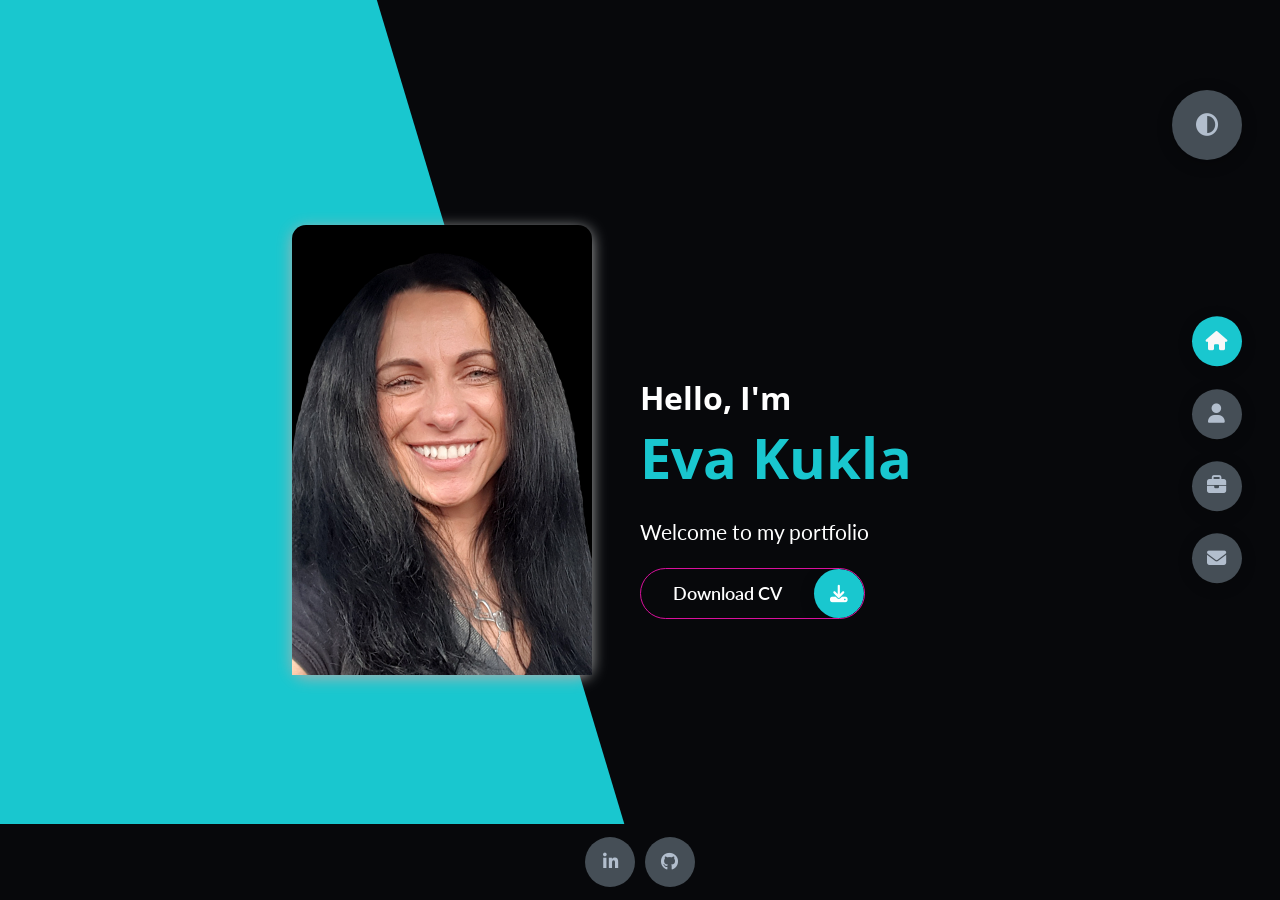
==== index.html @ 98c96351 "remove title from home page, custonize styles" ====
<!DOCTYPE html>
<html lang="en">

<head>
    <meta charset="UTF-8">
    <meta http-equiv="X-UA-Compatible" content="IE=edge">
    <meta name="viewport" content="width=device-width, initial-scale=1.0">
    <meta name="Description" content="Portfolio - Full Stack web development">
    <meta name="author" content="Ewa Kukla">
    <!--font awesome-->
    <link rel="preconnect" href="https://fonts.googleapis.com">
    <link rel="preconnect" href="https://fonts.gstatic.com" crossorigin>
    <link href="https://fonts.googleapis.com/css2?family=Lato:wght@400;700;900&family=Open+Sans&display=swap" rel="stylesheet">
    <link rel="stylesheet" href="https://cdnjs.cloudflare.com/ajax/libs/font-awesome/6.1.0/css/all.min.css" integrity="sha512-10/jx2EXwxxWqCLX/hHth/vu2KY3jCF70dCQB8TSgNjbCVAC/8vai53GfMDrO2Emgwccf2pJqxct9ehpzG+MTw==" crossorigin="anonymous" referrerpolicy="no-referrer"
    >
    <!--css style-->
    <link rel="stylesheet" href="assets/styles/style.css">
    <!--favicon-->
    <link rel="apple-touch-icon" sizes="180x180" href="assets/favicon/apple-touch-icon.png">
    <link rel="icon" type="image/png" sizes="32x32" href="assets/favicon/favicon-32x32.png">
    <link rel="icon" type="image/png" sizes="16x16" href="assets/favicon/favicon-16x16.png">

      <!-- Email.js -->


      <script src="https://cdn.jsdelivr.net/npm/emailjs-com@2/dist/email.min.js"></script>
      <script>
          (function () {
              emailjs.init("WFMUe0supoDi3EK6e");
          })();
      </script>

    <title>Eva Kukla | Portfolio | Full Stack Web Developer</title>
</head>

<body class="main-content">
    <!--  Home Page -->
    <header class="section section1 header active" id="home">
        <div class="header-content">
            <div class="left-header">
                <div class="h-shape"></div>
                <div class="image hover">
                    <img src="assets/img/hero.png" alt="my image">
                </div>
            </div>
            <div class="right-header">
                <div class="logo">
                    <a href="#">
                        <video autoplay muted><source src="../assets/img/logo.mp4" type="video/mp4">Ewa Kukla</video>
                    </a>
                </div>
                <h1 class="name">
                    Hello, I'm <br><span>Eva Kukla</span>
                </h1>
               <!--<h2>Full Stack Web Developer</h2>--> 
                <p>
                    <span>Welcome to my portfolio</span>
                </p>
                <div class="btn-con">
                    <a href="assets/cv/cv2.pdf" target="_blank" aria-hidden="true" class="main-btn">
                        <span class="btn-text">Download CV</span>
                        <span class="btn-icon"><i class="fas fa-download"></i></span>
                    </a>
                </div>
            </div>
        </div>
    </header>
    <!-- end Home Page -->

    
    <main>
        <!-- About Me Page -->
        <section class="section section2" id="about">
            <div class="main-title">
                <h2>About <span>me</span></h2>
            </div>
            <div class="about-container">
                <div class="left-about">
                    <p>
                        Hello! My name is Eva and I am a Junior Front End Web Developer based in Dublin. I obtained a certificate from Code 
                        Institute as a Full Stack Web Developer and also have a background in technical engineering, and in teaching computer science. 
                        In my role as a developer, I specialize in creating scalable web applications and working across the full stack of development. 
                        I am particularly passionate about front-end development and UX design. I find great joy in combining the worlds of logic and creative 
                        design to craft visually appealing, accessible, and user-friendly websites and applications.
                        Outside of my professional pursuits, I have a variety of hobbies and interests. I enjoy practicing yoga, riding motorbikes, 
                        exploring nature through hiking, and embarking on exciting adventures while traveling. These activities provide me with balance and inspiration in my life.
                    </p>
                    <div class="btn-con">
                        <a href="assets/cv/cv.pdf" target="_blank" aria-hidden="true" class="main-btn">
                            <span class="btn-text">Download CV</span>
                            <span class="btn-icon"><i class="fas fa-download"></i></span>
                        </a>
                    </div>
                </div>
                <div class="skill-container">
                    <h3 class="skill-title">My skills</h3>
                    <div class="right-about">
                        <div class="about-item">
                            <div class="abt-text">
                                <p class="large-text">Programming Languages & CMS</p>
                                <p class="small-text">HTML</p>
                                <p class="small-text">CSS, SaaS</p>
                                <p class="small-text">JavaScript</p>
                                <p class="small-text">React</p>
                                <p class="small-text">Python</p>
                                <p class="small-text">WordPress</p>
                                
                            </div>
                        </div>
                        <div class="about-item">
                            <div class="abt-text">
                                <p class="large-text">Frameworks & Libraries</p>
                                <p class="small-text">Bootstrap</p>
                                <p class="small-text">Materialize</p>
                                <p class="small-text">jQuery</p>
                                <p class="small-text">Flask</p>
                                <p class="small-text">Django</p>
                                
                            </div>
                        </div>
                        <div class="about-item">
                            <div class="abt-text">
                                <p class="large-text">Databases & Platforms</p>
                                <p class="small-text">MongoDB</p>
                                <p class="small-text">MySQL</p>
                                <p class="small-text">PostgreSQL</p>
                                <p class="small-text">Heroku</p>
                                <p class="small-text">Render</p>
                                <p class="small-text">Amazon AWS</p>
                            </div>
                        </div>
                        <div class="about-item">
                            <div class="abt-text">
                                <p class="large-text">Tools</p>
                                <p class="small-text">Gitpod, GitHub</p>
                                <p class="small-text">VS Code</p>
                                <p class="small-text">Balsamiq</p>
                                <p class="small-text">Figma</p>
                                <p class="small-text">Adobe XD</p>
                                <p class="small-text">Photoshop</p>
                                <p class="small-text">db Diagram</p>
                            </div>
                        </div>
                    </div>
                </div>
            </div>
            <h4 class="stat-title">Education and Experience</h4>
            <div class="timeline">
                <div class="container left">
                    <div class="date">Sep 2017 - Present</div>
                    <i class="icon fas fa-briefcase"></i>
                    <div class="content">
                        <div class="date-mobile">Sep 2017 - Present</div>
                        <h2>Kieran Fitzgerald - family in Dublin, Ireland</h2>
                        <p>
                            Childminder
                        </p>
                    </div>
                </div>
                <div class="container right">
                    <div class="date">Nov 2020 - Nov 2021</div>
                    <i class="icon icon-cap fa-solid fa-graduation-cap"></i>
                    <div class="content">
                        <div class="date-mobile">Nov 2020 - Nov 2021</div>
                        <h2>Code Institute in Dublin, Ireland</h2>
                        <p>
                            Full Stack Web Development Diploma Level 5,<br> GRADE: Distinction
                        </p>
                    </div>
                </div>
                <div class="container left">
                    <div class="date">May 2006 - Aug 2015</div>
                    <i class="icon fas fa-briefcase"></i>
                    <div class="content">
                        <div class="date-mobile">May 2006 - Aug 2015</div>
                        <h2>Bright Horizons Family Solutions<br> Tots&Co Crèche & Montessori<br> The Village Day Care & Montessori<br> The Park Academy Childcare</h2>
                        <p>
                            Childcare practitioner
                        </p>
                    </div>
                </div>
                <div class="container right">
                    <div class="date">Sep 2003 - Aug 2006</div>
                    <i class="icon fas fa-briefcase"></i>
                    <div class="content">
                        <div class="date-mobile">Sep 2003 - Aug 2006</div>
                        <h2>Public Primary-School, Poland</h2>
                        <p>
                            Teacher of Computer of Science
                        </p>
                    </div>
                </div>
                <div class="container  left">
                    <div class="date">Jan 2003 - Jun 2006</div>
                    <i class="icon fas fa-briefcase"></i>
                    <div class="content">
                        <div class="date-mobile">Jan 2003 - Jun 2006</div>
                        <h2>Communal Centre of Information Club Active Researchers of Work </h2>
                        <p>
                            IT Tutor
                        </p>
                    </div>
                </div>
                <div class="container right">
                    <div class="date">Sep 2000 - Aug 2002</div>
                    <i class="icon icon-cap fa-solid fa-graduation-cap"></i>
                    <div class="content">
                        <div class="date-mobile">Sep 2000 - Aug 2002</div>
                        <h2>University of Economics in Katowice, Poland</h2>
                        <p>
                            Informatics in School, Post-Diploma equivalent of QQI Level 9,<br> GRADE: Very Good
                        </p>
                    </div>
                </div>
                <div class="container left">
                    <div class="date">Oct1996 - Jun 2001</div>
                    <i class="icon icon-cap fa-solid fa-graduation-cap"></i>
                    <div class="content">
                        <div class="date-mobile">Oct1996 - Jun 2001</div>
                        <h2>Silesian University of Technology in Gliwice, Poland</h2>
                        <p>
                            Master of Science, Engineer of Mechanics, Vocational Consultancy, Certificate of pedagogical preparation fields,<br> equivalent of QQI Level 9,<br> GRADE: Good
                        </p>
                    </div>
                </div>
            </div>
        </section>
        <!-- End About Page -->

        <!-- Projects Page -->
        <section class="section section3" id="projects">
            <div class="main-title">
                <h2>My <span>Projects</span></h2>
            </div>
            <!-- Project The Hikers -->
            <div class="project-card">
                <div class="img-container">
                    <a href="https://eva-kuk.github.io/The-Hikers-MS1/" target="_blank" rel="noopener noreferrer">
                        <div class="image">
                            <img src="https://res.cloudinary.com/dfskzu7ui/image/upload/v1651087699/project1_ezfgoo.png" alt="The-Hikers project 1">
                        </div>
                    </a>
                </div>
                <div class="description">
                    <h3>The Hikers</h3>
                    <h4>User Centric Frontend Development</h4>
                    <p> A fully responsive static website designed in Front End Development technologies for a fictional hiking group.</p>

                    <div class="project-icons">
                        <ul class="tech-icons">
                            <li><i class="icon-margin fa-brands fa-html5" aria-hidden="true"></i></li>
                            <li><i class="icon-margin fa-brands fa-css3-alt" aria-hidden="true"></i></li>
                            <li><i class="icon-margin fa-brands fa-bootstrap" aria-hidden="true"></i></li>
                        </ul>
                        <ul class="projects-links-icons">
                            <li><a href="https://github.com/Eva-Kuk/The-Hikers-MS1" class="icon" title="GitHub Link" aria-label="GitHub Link" target="_blank" rel="noopener noreferrer"><i class="fa-brands fa-github"></i></a></li>
                            <li><a href="https://eva-kuk.github.io/The-Hikers-MS1/" class="icon" title="External Link" aria-label="External Link" target="_blank" rel="noopener noreferrer"><i class="fa-solid fa-arrow-up-right-from-square"></i></a></li>
                        </ul>
                    </div>
                </div>
            </div>
            <!-- Project Wroclaw the City of Dwarfs -->
            <div class="project-card alt">
                <div class="img-container">
                    <a href="https://eva-kuk.github.io/Wroclaw-The-City-Of-Dwarfs-MS2/" target="_blank" rel="noopener noreferrer">
                        <div class="image">
                            <img src="https://res.cloudinary.com/dfskzu7ui/image/upload/v1651087701/project2_peeqia.png" alt="Wroclaw-The-City-Of-Dwarfs project 2">
                        </div>
                    </a>
                </div>
                <div class="description">
                    <h3>Wroclaw The City of Dwarfs</h3>
                    <h4>Interactive Frontend Development</h4>
                    <p>An interactive guide of a Polish city Wroclaw, designed in Front End Development technologies, where users can also sent an email via EmailJS.</p>
                    <div class="project-icons">
                        <ul class="tech-icons">
                            <li><i class="icon-margin fa-brands fa-html5" aria-hidden="true"></i></li>
                            <li><i class="icon-margin fa-brands fa-css3-alt" aria-hidden="true"></i></li>
                            <li><i class="icon-margin fa-brands fa-js-square" aria-hidden="true"></i></li>
                            <li><i class="icon-margin fa-brands fa-bootstrap" aria-hidden="true"></i></li>
                            <li>
                                <svg version="1.1" baseProfile="tiny" id="Layer_1" xmlns="http://www.w3.org/2000/svg" xmlns:xlink="http://www.w3.org/1999/xlink" x="0px" y="0px" width="22px" height="22px" viewBox="0 0 18 20" overflow="visible" xml:space="preserve">
                                    <title>API icon</title>
                                    <g >
                                        <rect y="0" fill="none" width="24" height="24"/>
                                        <g transform="translate(1.000000, 8.000000)">
                                            <path fill-rule="evenodd" fill="#5C85DE" d="M2-1.9c-1.1,0-2.3,1.1-2.3,2.2V10H2V5.5h2.2V10h2.2V0.3c0-1.1-1.1-2.2-2.3-2.2H2
                                                L2-1.9z M2,3.2v-3h2.2v3H2L2,3.2z"/>
                                            <path fill-rule="evenodd" fill="#5C85DE" d="M10.3-2C9.1-2,8-0.9,8,0.2V10l2.2,0V5.5h2.2c1.1,0,2.3-1.1,2.3-2.2l0-3
                                                c0-1.1-1.1-2.2-2.3-2.2H10.3L10.3-2z M10.2,3.2v-3h2.2v3H10.2L10.2,3.2z"/>
                                            <polygon fill-rule="evenodd" fill="#5C85DE" points="18.5,0.3 18.5,7.8 16.2,7.8 16.2,10 23,10 23,7.8 20.8,7.8 20.8,0.3 23,0.3 
                                                23,-1.9 16.2,-1.9 16.2,0.3 		"/>
                                            <polygon fill-rule="evenodd" fill="#3367D6" points="2,5.5 2,3.2 3.5,3.2 		"/>
                                            <polygon fill-rule="evenodd" fill="#3367D6" points="10.2,5.5 10.2,3.2 11.5,3.2 		"/>
                                            <polygon fill-rule="evenodd" fill="#3367D6" points="18.5,1.8 18.5,1.8 18.5,0.3 20.8,0.3 "/>
                                        </g>
                                    </g>
                                </svg>
                            </li>
                        </ul>
                        <ul class="projects-links-icons">
                            <li><a href="https://github.com/Eva-Kuk/Wroclaw-The-City-Of-Dwarfs-MS2" class="icon" title="GitHub Link" aria-label="GitHub Link" target="_blank" rel="noopener noreferrer"><i class="fa-brands fa-github"></i></a></li>
                            <li><a href="https://eva-kuk.github.io/Wroclaw-The-City-Of-Dwarfs-MS2/" class="icon" title="External Link" aria-label="External Link" target="_blank" rel="noopener noreferrer"><i class="fa-solid fa-arrow-up-right-from-square"></i></a></li>
                        </ul>
                    </div>
                </div>
            </div>
            
            <!-- Project Smoothie Lovers -->
            <div class="project-card">
                <div class="img-container">
                    <a href="https://smoothie-lovers.onrender.com" target="_blank" rel="noopener noreferrer">
                        <div class="image">
                            <img src="https://res.cloudinary.com/dfskzu7ui/image/upload/v1651087704/project3_b8b5eg.png" alt="Smooothie Lovers project 3">
                        </div>
                    </a>
                </div>
                <div class="description">
                    <h3>Smoothie Lovers</h3>
                    <h4>Data Centric Development</h4>
                    <p>A recipe book web application designed in Full Stack Development technologies, where users can create an account, add, edit and delete their own recipes.</p>
                    <div class="project-icons">
                        <ul class="tech-icons">
                            <li>
                                <svg width="34px" height="34px" viewBox="0 0 64 64" fill="none" xmlns="http://www.w3.org/2000/svg">
                                    <title>Python icon</title>
                                    <path d="M31.885 16c-8.124 0-7.617 3.523-7.617 3.523l.01 3.65h7.752v1.095H21.197S16 23.678 16 31.876c0 8.196 4.537 7.906 4.537 7.906h2.708v-3.804s-.146-4.537 4.465-4.537h7.688s4.32.07 4.32-4.175v-7.019S40.374 16 31.885 16zm-4.275 2.454c.771 0 1.395.624 1.395 1.395s-.624 1.395-1.395 1.395a1.393 1.393 0 0 1-1.395-1.395c0-.771.624-1.395 1.395-1.395z" fill="url(#a)"/>
                                    <path d="M32.115 47.833c8.124 0 7.617-3.523 7.617-3.523l-.01-3.65H31.97v-1.095h10.832S48 40.155 48 31.958c0-8.197-4.537-7.906-4.537-7.906h-2.708v3.803s.146 4.537-4.465 4.537h-7.688s-4.32-.07-4.32 4.175v7.019s-.656 4.247 7.833 4.247zm4.275-2.454a1.393 1.393 0 0 1-1.395-1.395c0-.77.624-1.394 1.395-1.394s1.395.623 1.395 1.394c0 .772-.624 1.395-1.395 1.395z" fill="url(#b)"/>
                                    <defs><linearGradient id="a" x1="19.075" y1="18.782" x2="34.898" y2="34.658" gradientUnits="userSpaceOnUse"><stop offset="1" stop-color="#387EB8"/><stop offset="1" stop-color="#366994"/></linearGradient><linearGradient id="b" x1="28.809" y1="28.882" x2="45.803" y2="45.163" gradientUnits="userSpaceOnUse"><stop offset="1" stop-color="#FFE052"/><stop offset="1" stop-color="#FFC331"/></linearGradient></defs>
                                </svg>
                            </li>
                            <li>
                                <svg class="icon-margin" width="19px" height="19px" viewBox="0 0 1024 1024" xmlns="http://www.w3.org/2000/svg">
                                    <title>MongoDb icon</title>
                                    <circle cx="512" cy="512" r="512" style="fill:#13aa52"/>
                                    <path d="M648.86 449.44c-32.34-142.73-108.77-189.66-117-207.59-9-12.65-18.12-35.15-18.12-35.15-.15-.38-.39-1.05-.67-1.7-.93 12.65-1.41 17.53-13.37 30.29-18.52 14.48-113.54 94.21-121.27 256.37-7.21 151.24 109.25 241.36 125 252.85l1.79 1.27v-.11c.1.76 5 36 8.44 73.34H526a726.68 726.68 0 0 1 13-78.53l1-.65a204.48 204.48 0 0 0 20.11-16.45l.72-.65c33.48-30.93 93.67-102.47 93.08-216.53a347.07 347.07 0 0 0-5.05-56.76zM512.35 659.12s0-212.12 7-212.08c5.46 0 12.53 273.61 12.53 273.61-9.72-1.17-19.53-45.03-19.53-61.53z" style="fill:#fff"/>
                                 </svg>
                            </li>
                            <li>
                                <svg class="icon-margin" width="26px" height="26px" viewBox="0 -62.5 256 256" version="1.1" xmlns="http://www.w3.org/2000/svg" xmlns:xlink="http://www.w3.org/1999/xlink" preserveAspectRatio="xMidYMid">
                                    <title>Materialize css icon</title>
                                    <g>
                                        <g stroke-width="0.09375">
                                            <path d="M63.1816647,4.19975875 C64.108082,2.62484922 65.3124246,1.11170084 67.041737,0.370566948 C67.7519903,0.247044632 68.4622437,0.30880579 69.172497,0.30880579 L104.129312,0.30880579 C103.110253,1.173462 102.122075,2.06899879 101.442702,3.2424608 C99.6516285,6.1761158 98.4472859,9.44945718 97.335585,12.7227986 C94.185766,22.6045838 91.9932449,32.7642943 89.8624849,42.9240048 C88.905187,47.5252111 87.9787696,52.1572979 87.1141134,56.7585042 C84.4583836,71.8282268 81.7100121,86.8670688 78.2822678,101.782388 C76.6455971,108.668758 74.9780458,115.555127 72.4458384,122.194451 C71.2723764,124.942823 70.1297949,127.876478 67.8755127,129.914596 C67.3505428,130.377805 66.825573,130.964536 66.0844391,130.871894 L35.2038601,130.871894 C33.1039807,130.810133 31.0349819,130.995416 28.9351025,130.779252 C30.3247286,129.698432 31.5599517,128.401448 32.3628468,126.857419 C34.6788902,122.441496 36.1302774,117.655006 37.5199035,112.899397 C39.681544,105.241013 41.4108565,97.4899879 43.0475271,89.7389626 C44.0665862,84.6436671 45.2709288,79.5792521 46.0120627,74.453076 C46.8458384,68.7401689 48.1119421,63.0890229 49.1310012,57.4069964 C50.7367913,49.0383595 52.4352232,40.6697226 54.3189385,32.3628468 C55.8320869,25.8779252 57.3761158,19.4238842 59.4451146,13.0933655 C60.4641737,10.0361882 61.5758745,7.00989144 63.1816647,4.19975875 Z" stroke="#EB7077" fill="#EB7077"></path>
                                            <path d="M104.129312,0.30880579 C105.024849,0.30880579 105.920386,0.277925211 106.815923,0.30880579 C108.79228,1.35874548 110.459831,3.02629674 111.386248,5.09529554 C112.621472,7.44221954 113.640531,9.91266586 114.566948,12.4448733 C117.655006,21.9869723 119.754885,31.8069964 121.854765,41.5961399 C123.645838,50.3662244 125.34427,59.1671894 126.95006,67.999035 C127.073583,68.4622437 126.91918,69.1107358 127.536791,69.2342581 C125.31339,80.8453559 123.120869,92.4873341 120.341616,104.00579 C118.828468,110.212786 117.222678,116.388902 114.937515,122.379735 C113.702292,125.375151 112.436188,128.648492 109.811339,130.779252 C108.143788,131.149819 106.939445,129.883715 105.920386,128.741134 C104.160193,126.486852 103.079373,123.831122 102.029433,121.175392 C98.5399276,111.664174 96.4091677,101.751508 94.2475271,91.8697226 C92.6108565,84.1804584 91.1594692,76.4294331 89.6463209,68.7092883 C88.9669481,64.7874548 88.0405308,60.9273824 87.5155609,57.0055489 C87.4229192,56.9437877 87.2067551,56.8202654 87.1141134,56.7585042 C87.9787696,52.1572979 88.905187,47.5252111 89.8624849,42.9240048 C91.9932449,32.7642943 94.185766,22.6045838 97.335585,12.7227986 C98.4472859,9.44945718 99.6516285,6.1761158 101.442702,3.2424608 C102.122075,2.06899879 103.110253,1.173462 104.129312,0.30880579 Z" stroke="#F6A2AD" fill="#F6A2AD"></path>
                                            <path d="M142.760917,5.65114596 C143.872618,3.52038601 145.231363,1.14258142 147.640048,0.339686369 C159.899638,0.277925211 172.159228,0.30880579 184.418818,0.30880579 C183.276236,1.45138721 182.071894,2.59396864 181.299879,4.04535585 C178.922075,8.30687575 177.532449,13.0316043 176.111942,17.6945718 C172.468034,30.5408926 169.904946,43.6651387 167.46538,56.7893848 C165.211098,69.7283474 162.802413,82.66731 160.054041,95.5445115 C158.633534,102.029433 157.151267,108.483474 155.267551,114.875754 C154.063209,118.828468 152.797105,122.812063 150.820748,126.486852 C149.86345,128.154403 148.751749,129.976357 146.929795,130.841013 C135.226055,130.933655 123.491435,130.841013 111.787696,130.871894 C111.139204,130.871894 110.459831,130.871894 109.811339,130.779252 C112.436188,128.648492 113.702292,125.375151 114.937515,122.379735 C117.222678,116.388902 118.828468,110.212786 120.341616,104.00579 C123.120869,92.4873341 125.31339,80.8453559 127.536791,69.2342581 C130.223402,54.2571773 133.033534,39.2800965 136.615682,24.4882992 C138.283233,18.0960193 139.889023,11.6110977 142.760917,5.65114596 Z" stroke="#EB7077" fill="#EB7077"></path>
                                            <path d="M184.418818,0.30880579 C185.406996,0.30880579 186.426055,0.277925211 187.414234,0.30880579 C189.020024,1.14258142 190.162606,2.56308806 191.181665,4.01447527 C192.849216,6.67020507 193.899156,9.66562123 194.979976,12.5992762 C197.543064,20.4738239 199.45766,28.5645356 201.217853,36.6552473 C203.564777,47.5560917 205.602895,58.5186972 207.610133,69.4813028 C208.104222,72.106152 208.598311,74.7618818 208.907117,77.4176116 C209.030639,77.5411339 209.277684,77.7881785 209.370326,77.8808203 C208.258625,79.4248492 207.826297,81.277684 207.208685,83.037877 C205.263209,89.3066345 203.997105,95.7915561 202.916285,102.245597 C202.082509,107.310012 200.939928,112.343546 199.365018,117.222678 C198.191556,120.835706 196.771049,124.417853 194.424125,127.44415 C193.312425,128.895537 191.799276,130.007238 190.131725,130.748372 C187.568637,131.026297 186.055489,128.55585 184.820265,126.733896 C182.257177,122.256212 180.867551,117.253559 179.385283,112.374427 C174.506152,94.3092883 171.325452,75.8118215 167.897708,57.437877 C167.866828,57.1599517 167.712425,56.9129071 167.46538,56.7893848 C169.904946,43.6651387 172.468034,30.5408926 176.111942,17.6945718 C177.532449,13.0316043 178.922075,8.30687575 181.299879,4.04535585 C182.071894,2.59396864 183.276236,1.45138721 184.418818,0.30880579 Z" stroke="#F6A2AD" fill="#F6A2AD"></path>
                                            <path d="M0.030880579,70.562123 C0.833775633,70.5003619 1.63667069,70.3768396 2.47044632,70.3768396 L36.1302774,70.3768396 C37.5507841,70.562123 39.0330519,70.4386007 40.3917973,71.0562123 C42.3681544,71.8591074 44.1283474,73.2178528 45.4253317,74.9162847 C45.5797346,74.8236429 45.8576598,74.5765983 46.0120627,74.453076 C45.2709288,79.5792521 44.0665862,84.6436671 43.0475271,89.7389626 C41.4108565,97.4899879 39.681544,105.241013 37.5199035,112.899397 C36.1302774,117.655006 34.6788902,122.441496 32.3628468,126.857419 C31.5599517,128.401448 30.3247286,129.698432 28.9351025,130.779252 C28.4101327,130.871894 28.0086852,130.501327 27.5763571,130.223402 C26.1249698,129.296984 25.2911942,127.691194 24.3956574,126.239807 C20.1650181,116.605066 19.7018094,105.951267 17.0769602,95.8841978 C15.7490953,90.8506634 14.1124246,85.8480097 11.7037394,81.2159228 C10.2214717,78.4366707 8.39951749,75.7809409 6.02171291,73.6501809 C4.2615199,72.2296743 2.22340169,71.0870929 0.030880579,70.562123 Z" stroke="#F6A2AD" fill="#F6A2AD"></path>
                                            <path d="M212.087817,73.7737033 C214.033293,71.5811821 216.936068,70.1915561 219.869723,70.3150784 L245.191797,70.3150784 C248.712183,70.3768396 252.26345,70.1915561 255.783836,70.4077201 C254.733896,71.1179735 253.467793,71.3958987 252.356092,71.9826297 C248.496019,73.7428227 245.191797,76.6764777 243.091918,80.3512666 C239.725935,86.2185766 238.552473,92.9505428 237.564294,99.5589867 C236.576116,106.043908 236.606996,112.744994 234.507117,119.044632 C233.08661,123.460555 230.92497,127.907358 227.18842,130.810133 C215.577322,130.933655 203.966224,130.841013 192.386007,130.871894 C191.613993,130.871894 190.872859,130.902774 190.131725,130.748372 C191.799276,130.007238 193.312425,128.895537 194.424125,127.44415 C196.771049,124.417853 198.191556,120.835706 199.365018,117.222678 C200.939928,112.343546 202.082509,107.310012 202.916285,102.245597 C203.997105,95.7915561 205.263209,89.3066345 207.208685,83.037877 C207.826297,81.277684 208.258625,79.4248492 209.370326,77.8808203 C210.296743,76.5220748 210.914355,74.9471653 212.087817,73.7737033 Z" stroke="#EB7077" fill="#EB7077"></path>
                                        </g>
                                    </g>
                                </svg>
                            </li>
                            <li>
                                <svg class="icon-margin flask-icon" width="20px" height="20px" xmlns="http://www.w3.org/2000/svg" xmlns:xlink="http://www.w3.org/1999/xlink" viewBox="0 0 66 60" fill="#fff" fill-rule="evenodd" stroke="#000" stroke-linecap="round" stroke-linejoin="round"><use xlink:href="#A" x="1" y="1"/>
                                    <title>Flask icon</title>
                                    <symbol id="A" overflow="visible">
                                    <path class="black" d="M19.127 50.839c-2.44-1.92-5.04-3.756-6.816-6.344-3.74-4.566-6.6-9.85-8.588-15.406-1.19-3.612-1.6-7.486-3.132-10.96-1.604-2.52.276-5.28 3.04-6.08 1.23-.236 3.392-1.4.8-.568-2.34 1.716-2.566-1.56-.166-1.768 1.64-.2 2.24-1.56 1.68-2.764-1.76-1.148 4.264-2.406 1.232-4.12C4-.571 11.573-1.227 9.705 2.641c-.444 2.972 5.292-.548 3.96 2.888 1.354 1.65 5.068.376 4.974 2.69 1.972.136 2.648 1.794 4.5 1.92 1.92.866 5.394 1.548 6.046 3.71-1.9 1.506-6.306-3.11-6.52 1.06.576 6.16.428 12.504 2.68 18.37 1.066 3.55 3.65 6.346 6 9.112 2.234 2.708 5.26 4.616 8.34 6.2 2.704 1.276 5.6 2.12 8.566 2.652 1.194-.914 3.306-4.312 5.168-2.88.09 1.612-3.7 3.368-.2 3.19 2.07-.624 3.504 1.6 5.206-.408 1.57 1.86 6.52-1.186 5.406 2.612-1.51.974-3.712.386-5.224 1.726-2.494-1.246-4.48 1.114-7.24.816-3.066.55-6.184.77-9.292.774-5.1-.4-10.306-.572-15.156-2.348-2.734-.794-5.4-2.35-7.8-3.908zm4.306 1.866c2.668 1.152 5.28 2.368 8.2 2.736 4.64.644 9.43 1.64 14.086.732-2.108-.952-4.286.37-6.386-.68-2.52.54-5.2-.14-7.8-.474-2.91-1.296-6.052-2.188-8.776-3.872-3.406-1.244 1.76 1.596 2.68 1.826 2.128 1.208-2.34-.6-2.972-1.12-1.784-1-2.01-.792-.176.224l1.12.628zm-5.08-3.588c2.586.96-.012-1.8-1.194-1.66-.524-.91-2.006-1.486-.96-1.974-1.88.652-1.968-2.48-2.85-2.032-1.988-.628-.774-2.852-3.14-4.2-.216-1.44-2.352-2.686-3.032-4.856-.3-1.112-2.414-4.3-1.116-1.332 1.104 2.86 3.048 5.306 4.668 7.75 1.256 2.328 2.74 4.76 5.028 6.214.772.74 1.516 1.874 2.604 2.106zm-7.448-8.2c.09-.39.472.844 0 0zm10.546 9.326c.572-.256-.824-.324 0 0zm1.4.512c-.146-.706-.64.396 0 0zm1.76.732c.836-.796-1.29-.5 0 0zm3.012 1.68c.508-.75-1.626-.28 0 0zm-5.8-4.03c1.3-.84-1.68-.012 0 0zm1.32.66c-.04-.444-.47.2 0 0zm6.586 4.112c1.06.668 6.184 1.464 2.976.274-.54.112-5.95-1.532-2.976-.274zm-10.456-8.144c-.1-.444-1.644-.492 0 0zm3.066 1.788c.8-.56-1.656-.43 0 0zm2.6 1.6c1.146-.432-1.856-.434 0 0zm-6.92-4.75c1.24.952 5.012.12 1.9-.568-1.414-.754-4.6-1.27-2.428.454l.526.114zm8.64 5.274c.52-.88-2.172-.504 0 0zm-2.626-2.086c3.04.86-2.554-1.92-.75-.32l.4.2.35.136zm5.264 3.04c2.88.028-2.6-.4 0 0zm-12.386-7.894c-.112-.536-.71.044 0 0zm17.254 10.624c.076-.968-.94.72 0 0zm-12.34-7.6c-.174-.51-.9-.02 0 0zm-4.64-3.34c1.652-.1-2.26-.728 0 0zm-5.472-3.528c-.206-.792-1.796-1.424 0 0zm14.424 9.154c-.3-.346-.14.074 0 0zm8.976 5.51c-.028-.528-.488.2 0 0zm-9.77-6.33c.16-.68-1.41-.206 0 0zm-6.688-4.24c1.23-.13-1.97-.83 0 0zm11.312 7.03c1.916-.76-1.866-.37 0 0zm-5.884-3.994c2.206.284-2.626-1.5-.486-.16l.486.16zm7.67 4.716c2.06-1.23 1.4 2.886 3.496.348 2.086-1.524-1.8 1.884.768.272 1.86-1.244 4.606.59 6.34 1.186 1.248-.06 2.46 1.08 3.74.386 2.46-.664-4.816-.984-2.908-2.16-2.252.656-3.916-.8-5.026-2.224-2.528-.584-5.448-1.876-6.71-4.112-.514-.84.74.12-.444-1.254-1.52-1.354-2.28-2.892-3.304-4.54-1.2-.65-1.366-2.568-1.488-.064.01-1.6-1.474-2.646-1.84-2.204-.006-1.52 1.59-.76.472-1.884-.24-1.6-1.032-3.2-1.268-5.004-.37-.86-.052-2.7-1.26-.754-.44 2.054-.146-2.524.54-1.016.9-1.54-.324-1.36-.372-1.146.586-1.3.372-3.144-.154-2.44.312-1.4.494-5.07-.466-4.416.6-1.44 1.104-6.594-1.424-4.63-1.024.014-2.796.372-3.634.788 2.626 1.448-.264.524-1.336.292-.14 1.34-1.2.76-2.52.774 2.116.26-1.03 2.16-2.24 1.424-1.576.752 1.36 2.632.03 3.214.164.874-2.414-.316-2.212 1.708-1.528-.644-.21 2.4.556 1.37 2.6.704 1.83 2.308 1.896 3.834-.424.888-2.092-2.088-.372-1.95-1.36-2.206-1.5-.8-2.63.228-.26.074 2.88 1.46.908 2.14 1.734.268 1.784 1.786 2.136 2.744 1.04 1.086.826-1.2 2.074.106-.79-1.16-4.2-3.274-1.45-2.6-.014-1.168-.494-2.112.344-2.09.83-1.5-.868 3.7 1 1.792.516-.226.646-1.5 1.574.12 1.348 1.328.488 2.288-1.416 1.072.34 1.156 2.546 1.568 2.13 3.374.44 1.59 1.054 1.004 1.59.912.4 1.544.66.408.68-.326 1.924.412 1.472 1.55 2.076 2.344 1.326.6-1.9-4.056.4-1.4 2.394 2.16.9 3.066-1.25 2.72 1.36-.11 1.8 1.84 3.5 1.77 1.552.74 2.6 3.574-.072 2.392-.926-.836-4.212-1.868-1.528-.28 2.476 1.148 4.444 1.832 6.832 3.274 1.708 1.2 2.446 2.616 3.094 2.894-1.436.686-4.328-.548-2.2-.926-1.34-.244-2.848-.92-1.564.748 1.092.912 3.866.816 4.364.92-.4.928-1.146 1 .016 1.074-1.296.692.416.8.536 1.194zm-2.652-7.506c-.79-.826-.994-2.37-.14-1.026.44.176 1.4 2.526.14 1.026zm8.64 5.46c.492-.032.014.374 0 0zm-9.88-7.51c-.032-1.248.284.96 0 0zm-.86-1.154c-.994-1.92 1.25.54 0 0zm-10.404-7.2c.584-.156.288.996 0 0zm8.28 4.488c.36-1.346.4 1.128 0 0zm-5.85-4.068c-.412-.74.86.696 0 0zm5 1.608c-.94-2.106.668-1.15.21.344l-.21-.344zm-8.656-5.772c-.4-.692-1.114-2.72-.89-3.34.2 1.008 2.144 4.34.952 1.4-1.316-2.48 1.574.804 1.872 1.424.14.614-.812-.168-.168 1.276-1.176-1.644-.694.908-1.764-.74zm-2.674-1.844c.11-1.608.612 1.1 0 0zm1.204.416c.574-1.212.972 1.69 0 0zm-2.92-2.2c-.996-.99-1.716-1.9.048-.614.68.026-1.51-2.074.164-.668 1.76.32.868 2.886-.21 1.28zm1.52-.04c.6-.574.308.564 0 0zm.936.3c-.88-1.644 1.064.69 0 0zm-1.86-1.776c-2.896-2.6 3.64 1.346.472.48l-.472-.48zm8.296 4.8c-1.254-.75-.334-5.288.094-2.186 1.2-.394-.068 1.604.84 1.584-.14 1.26-.55 1.714-.934.6zm3.068 1.814c.12-1.368.26.936 0 0zm-.532-.528c.14-.584.012.688 0 0zm-10.224-6.934c-1.86-2.566 5.406 2.596 1.192.65-.44-.116-.97-.156-1.192-.65zm5.91 3.132c-.176-2.16.392.36 0 0zm4.486 2.88c.346-1.23.026.814 0 0zm-10.11-7.012c1.106-.236 4.6 1.94 1.39.6-.354-.392-1.112-.214-1.39-.6zm9.492 4.732c.12-2.21.66-1.32.004.32l-.004-.32zm-8.67-5.5c.452-.66-1.196-2.986.236-.834.6.492 1.794.824.76 1.032 1.63 1.44-.4.39-.994-.2zm8.2 4.812c.31-2.52.274 1.474 0 0zm-9.14-7.136c.344-.148.2.46 0 0zm2.14 1.274c.55-1.156 1.016 1.288 0 0zm6.034 3.356c-.004-.44.114.646 0 0zm-.35-.772c-.836-2.066.8 1.094 0 0zm-.514-1.356c-.14-.854.48 1.072 0 0zm.836-1.36c-.576-1.012.726-4.46.872-2.32-.606 1.668-.174 2.6.246.36.8-1.76-.168 3.474-1.12 1.96zm.86-5.132c.25-.308.056.37 0 0zm-1.44 28.3c-.34-.3.044.188 0 0zm2.96 1.496c1.646.424 1.64-.256.15-.46-.8-.744-3.324-1.534-1.064-.092.148.4.6.37.914.55zm-5.84-3.88c.906.68 3.414 1.916 1.292.26.716-.832-1.37-1.276-.68-1.832-1.76-1.08-1.39-1-.156-.946-2.116-.946.306-.874.192-1.36-.816-.16-4.052-1.44-2.148.104-1.936-.986-.46.368-1.046.226-2-.54 1.76 1.508-.314 1 1.134.9 3.056 2.306.48.952-.34.488 1.844 1.23 2.4 1.6zm3.094 1.8c3.76 1.212-1.846-1.48 0 0zm15.84 9.596c.048-.748-.514.64 0 0zm1.628.686c.868-.84.036 1.34 1.44-.206.014-1.106-.04-1.76-1.612-.416-.434.24-.626 1.26.174.6zM11.757 36.773c-.266-1.048-1.868-1.044 0 0zm1.74 1.14c-.646-1.07-2.304-.97 0 0zm9.892 5.966c.966.86 4.436.63 1.172.106-.48-.714-3.066-.54-1.172-.106zm13.596 8.4c1.486-1.248-1.44.556 0 0zm3.092 2.124c.01-.4-.64.174 0 0zm.006-.56c1.646-1.74-1.594.1 0 0zM7.481 33.193c-1.4-2-.872-2.9-2.224-4.534-.256-1.25-2.32-4.086-1.068-1.08 1.148 1.76 1.488 4.48 3.292 5.6zm32.08 20.092c3.03-1.956-1.24-.852 0 0zm2.312.906c1.52-1.3-.96-.272 0 0zM11.241 34.563c.434-.646-1.12-.084 0 0zm30.15 19.01c1.468-.946-.34-.8-.266.086l.266-.086zm-19.924-12.56c-.05-.64-.776.054 0 0zm1.23.708c-.392-.792-.6.124 0 0zm21.05 12.49c1.88-1.36-1.14-.26-.394.26l.394-.26zm-.72-.348c1.534-1.284-1.6.568 0 0zm3.68 2.45c1.028-.688-1.25-.2 0 0zm-34.52-22.22c1.4.308 5.51 3.396 3.074.214-1.248-.37-.5-3.4-1.774-2.88.854 1.428.7 2.036-1.092 1.136-2.254-1.1-1.266.544-.826 1-.6.14.794.52.6.532zm-6.28-4.96c.246-1-2.274-5.6-1.19-2.304.39.694.35 2.01 1.19 2.304zm11.532 7.11c-.712-.594-.034-.084 0 0zm1.748.408c0-1.08-1.932-.44 0 0zm15.154 9.552c-.29-.74-1.14-.016 0 0zm.728.532c-.108-.414-.4.08 0 0zm6.006 3.784c.6-.426-.72-.056 0 0zM9.041 29.937c1.652-.64-1.77-.456 0 0zm23.96 15.096c-.02-1.07-1.054.266 0 0zm-24.614-16.6c1.06-.36-1-.236 0 0zm3.08 1.492c-.02-.352-.326.134 0 0zm37.576 23.04c1.364-.276 4.476.694 5-.36-1.66-.04-5.734-1.17-5.926.268l.36.06.586.036zM12.447 30.153c.024-1.084-.844-.04 0 0zm-8.1-5.6c-.368-2.064-1.4-.312 0 0zm1.93.486c.024-.664-1.768-.596 0 0zm1.104.54c-.32-.26-.248.326 0 0zm6.946 4.454c.328-.3-.774-.2 0 0zm-7.68-5.68c-.188-1.56-2.24-.234 0 0zm-3.96-2.57c-.056-.72-.386.272 0 0zm.59-.444c-.096-.854-.506.108 0 0zm3.254 1.94c1.376-.54-2.506-1.12-.28-.1l.28.1zm43.556 26.894c.88-.808-1.12-.25 0 0zm5.26 2.726c.354-1.04-.89.14 0 0zM6.861 21.563c.146-1.01-1.092.2 0 0zm-4.632-3.1c-.244-1.43-.228-3.93 2.168-3.086-3.174.632 2.2 3.948 1.52 1.328 1.336.066 2.612-.79 1.91.506 2.634-.286 4.454-2.57 7-2.248 2-.264 4.144-.46 6.28-1.26 1.754-.126 3.44-2.014 2.48-3.134-2.392-.2-4.896.096-7.54.624-2.93.608-5.59 1.766-8.546 2.26-2.88.388.6 1.066-.246 1.2-1.5.52 1.794.872-.194 1.424-1.228-.234-2.506-.656-2-1.95-2.76.36-5.186 1.504-3.004 4.312l.16.002zm6.656-3.37c.646-2.384 3.466 1.96 1.06.32-.286-.216-.76-.39-1.06-.32zm.126-1.156c.934-.694.496.39 0 0zm1.186.02c.086-1.096 2.716.6.434.394l-.434-.394zm1.6-.652c.594-.694.172.614 0 0zm.416-.28c.988-1.186 5.586-.76 2.2-.116-.9-.68-1.594.4-2.2.116zm6-.926c-.148-3.24 2.984 1.15 0 0zm1.704-.01c.6-1.632 2.4-.656.29-.328.046.174-.064.844-.29.328zM6.171 20.743c1.86-1.14-1.974-.988 0 0zm1.376.4c.652-.694-1.4-.28 0 0zm-4.032-2.91c1.06-.8-1.26-.31 0 0zm54.94 34.37c.03-.948-.812.426 0 0zm-5.6-3.81c.16-1.09-.72.094 0 0zm7.12 4.2c1.486.006 4.504-.46 1.27-.46-.508.08-2.96.06-1.27.46zM8.801 20.439c1.204-.08 1.88-1.326-.234-1.256-3.28-.34 2.892 1.124-.4.704-.444.294.628.632.654.55zm1.06.536c-.126-.772-.372.41 0 0zm1.26-3.352c.52-.648-.72-.174 0 0zm-4-6.688c2.148-.73 5.084-1.55 6.1.36-1.032-1.24-.416-2.464.56-.648 1.4 1.836 2.068-.836 1.172-1.452 1 1.268 2.2 1.868.684.08 1.63-1.96-3.26.256-4.372.234-.534.24-5.52 1.272-4.14 1.426zm1.26-2.41c1.224-.924 4.236.55 2.304-.92-.19-.166-4.23 1.114-2.304.92zm4.464.184c1.432.036-.6-1.926 1.088-1.036-.28-.916-1.988-1.086-2.824-1.454-.472.836.96 2.5 1.734 2.49zm-3.68-4.052c.496-.672-.87.34 0 0zm1.796.436c2.31-.306-.588-.994-.466-.024l.466.024zm-3.408-2.66C5.927.309 10.613 2.789 8.959.567 7.567-.539 6.233 1.815 7.553 2.433zm20.848 11.26c.746-1.32-3.08-1.8-.5-.468.236.08.184.56.5.468z" stroke="none" fill="#fff" fill-rule="nonzero"/></symbol></svg>
                            </li>
                            <li>
                                <svg class="icon-margin jinja-icon" width="19px" height="19px" viewBox="0 0 24 24" role="img" xmlns="http://www.w3.org/2000/svg">
                                    <title>Jinja icon</title>
                                    <path class="black" d="M23.719.668l-.08.039s-4.563 2.175-8.244 2.652c-1.854.24-4.555.481-6.965.62a65.475 65.475 0 01-3.254.117c-.917.005-1.63-.032-1.95-.11a20.19 20.19 0 01-2.4-.732l-.252-.1.346 1.172-.92.809.248.437.44.033 1.052.131.162.514.635.057.318 1.078.092.006s1.338.115 1.762.115c.365 0 .93-.041 1.072-.05l.024.396.287.054v.315l-.799.71.156.028c-.14.01-.227.018-.5.03-.429.017-.934.02-1.203-.018-.586-.086-.709-.086-.709-.086H2.98l-.122.13-.046.446h.152l.055 1.111 2.933-.113-.205 3.682-.02.347-2.242-.127-.02-.761h.538l.057-.42.464-.106.223-.312-2.111-.51-1.705.506.465.388h.166l.025.334.494.028v.763l-.611.157.19.404.105.068v.825h.343v3.296l-.566.086.098 1.247.334.056-.055 2.342 1.803.033-.32-2.303 1.982-.048-.139 1.087-.25 1.032 2.608.033.027-2.28 1.322-.119-.072 1.293-.063.99h1.633l-.053-2.3.176.027.067-1.392h-.243l-.058-.34-.131-1.29.049-1.364h.295v-1.182l-.364.027.04-.806.431-.043.022-.352.172-.025.51-.389-1.827-.375-1.709.379.285.469.239-.02.054-.004.034.442.41-.02.004.674-1.526-.035.053-.877.059-.926v-1.213l.048-1.152 3.485-.178 4.156-.24.033.674-.152 1.949-.063 1.693-1.32-.023-.006-1.018.574-.021.028-.373.27-.041-.012-.057.152-.01.29-.388-2.01-.471-1.987.426.258.45.14-.01v.089h.246v.402l.524.008-.006.856h-.527l-.014.505.187.022-.021.978.394.02-.044 3.615-.524.108.016.423h.176v.985h.289l-.07 1.205-.112 1.314 2.17.057-.069-1.172-.138-.848-.022-.593 1.325-.024-.041 1.002-.008 1.33 1.033.082 1.252-.05.533-.157-.25-.76-.053-1-.08-.583 1.233-.045-.057.742-.006 1.515.738.069.631-.016.416-.13-.187-1.424-.049-.862.25-.027.006-.895.08-.017-.027-.43h-.303l-.049-.527-.023-2.692.222-.006v-.902l.096.014v-.461l-.334-.027.006-.836.57-.051-.033-.362.26-.021-.024-.117.58-.29-2.056-.413-1.881.38.232.432.223-.02.014.077h.203l.011.426.547-.006.035.773-1.671-.012-.211-1.457-.178-.826-.145-1.469.075-.746 3.847-.293.012-1.316.201-.05-.023-.38-.239-.138h-.037l-.357.05-.793.116a62.16 62.16 0 01-1.625.216l-.191.02-.014-.178-.785-.41.006-.275.271-.008.02-.672c.09-.006.352-.024.771-.062.484-.045 1.04-.105 1.361-.18.597-.14 1.452-.281 1.452-.281l.076-.012.408-1.108.805-.234.066-.184 1.78-.492.306-.252-.717-1.564.047-.236.344-.18.297-.906-.252-.223zM14.826 6.73l-.01.526.407.017-.016.32-.789.518-.086.258-1.86.09.01-.184.112-.181.01-.153.001-.228.067-.156.031-.16v-.092l.08-.323 2.043-.252zm-5.181.461l-.043.264.199.234-.014.387.176.27-.047.328.025.035-1.847.074.02-.152-.653-.354-.022-.345.291-.014.028-.598 1.887-.129zm4.015 8.5l1.258.082-.05 1.938.183 1.541-1.34-.047-.05-3.514zm-10.226.084l2.16.112L5.4 17.17v1.219l.137.523-2.09.098-.013-3.235zm15.377.01v3.256l-1.291.094-.051-1.723-.158-1.592 1.5-.035zm-11.495.076l1.538.006.017 2.996-1.43.026-.076-.928-.006-1.047-.043-1.053Z" fill="#fff"/></svg>
                            </li>
                            <li>
                                <svg class="icon-margin heroku-icon" width="19px" height="19px" viewBox="0 0 24 24" xmlns="http://www.w3.org/2000/svg">
                                    <title>Heroku icon</title>
                                    <path fill="#6762A6" fill-rule="evenodd" d="M20.4425631,0 L3.16168659,0 C1.96912351,0 1,0.966467463 1,2.16168659 L1,21.8403054 C1,23.0335325 1.96912351,24 3.16168659,24 L20.4425631,24 C21.6354582,24 22.6015936,23.0335325 22.6015936,21.8403054 L22.6015936,2.16168659 C22.6015936,0.966467463 21.6354582,0 20.4425631,0 L20.4425631,0 Z M21.4013944,21.8403054 C21.4013944,22.3701859 20.9721116,22.7991368 20.4425631,22.7991368 L3.16168659,22.7991368 C2.63247012,22.7991368 2.2001992,22.3701859 2.2001992,21.8403054 L2.2001992,2.16168659 C2.2001992,1.62981408 2.63247012,1.2001992 3.16168659,1.2001992 L20.4425631,1.2001992 C20.9721116,1.2001992 21.4013944,1.62981408 21.4013944,2.16168659 L21.4013944,21.8403054 Z M6.40036521,20.4013612 L9.10222444,18.0002988 L6.40036521,15.5999004 L6.40036521,20.4013612 L6.40036521,20.4013612 Z M16.1577357,10.6722776 C15.672012,10.1838977 14.7852258,9.60056441 13.302158,9.60056441 C11.675,9.60056441 9.99903718,10.0245352 8.80116202,10.4126494 L8.80116202,3.60122842 L6.40043161,3.60122842 L6.40043161,14.0085989 L8.09697875,13.2400066 C8.1251992,13.2273904 10.860259,12.0012948 13.302158,12.0012948 C14.5202855,12.0012948 14.7902058,12.6719456 14.8031541,13.2323705 L14.8031541,20.4013612 L17.2012284,20.4013612 L17.2012284,13.201494 C17.2038845,13.0474436 17.1886122,11.7157703 16.1577357,10.6722776 M13.0012948,7.50039841 L15.4020252,7.50039841 C16.4866866,6.27164675 17.0394754,4.96354582 17.201494,3.60099602 L14.8030876,3.60099602 C14.5358234,4.96088977 13.9445219,6.26135458 13.0012948,7.50039841"/>
                                  </svg>
                            </li>
                        </ul>
                        <ul class="projects-links-icons">
                            <li><a href="https://github.com/Eva-Kuk/smoothie-lovers" class="icon" title="GitHub Link" aria-label="GitHub Link" target="_blank" rel="noopener noreferrer"><i class="fa-brands fa-github"></i></a></li>
                            <li><a href="https://smoothie-lovers.onrender.com" class="icon" title="External Link" aria-label="External Link" target="_blank" rel="noopener noreferrer"><i class="fa-solid fa-arrow-up-right-from-square"></i></a></li>
                        </ul>
                    </div>
                </div>
            </div>
            <!-- Project Unique Wings  -->
            <div class="project-card alt">
                <div class="img-container">
                    <a href="https://unique-wings.onrender.com" target="_blank" rel="noopener noreferrer">
                        <div class="image">
                            <img src="https://res.cloudinary.com/dfskzu7ui/image/upload/v1651087721/project4_zumqnq.png" class="img-size" alt="Unique Wings project 4">
                        </div>
                    </a>
                </div>
                <div class="description">
                    <h3>Unique Wings</h3>
                    <h4>Full Stack Development</h4>
                    <p>A fully functional e-commerce web application designed in Full Stack Development technologies, with admin access to the site's data, user authentication and product purchase mechanism.</p>
                    <div class="project-icons">
                        <ul class="tech-icons">
                            <li>
                                <svg width="17px" height="17px" viewBox="0 0 256 256" xmlns="http://www.w3.org/2000/svg" preserveAspectRatio="xMinYMin meet">
                                    <title>javaScript icon</title>
                                    <path d="M0 0h256v256H0V0z" fill="#F7DF1E"/>
                                    <path d="M67.312 213.932l19.59-11.856c3.78 6.701 7.218 12.371 15.465 12.371 7.905 0 12.89-3.092 12.89-15.12v-81.798h24.057v82.138c0 24.917-14.606 36.259-35.916 36.259-19.245 0-30.416-9.967-36.087-21.996M152.381 211.354l19.588-11.341c5.157 8.421 11.859 14.607 23.715 14.607 9.969 0 16.325-4.984 16.325-11.858 0-8.248-6.53-11.17-17.528-15.98l-6.013-2.58c-17.357-7.387-28.87-16.667-28.87-36.257 0-18.044 13.747-31.792 35.228-31.792 15.294 0 26.292 5.328 34.196 19.247L210.29 147.43c-4.125-7.389-8.591-10.31-15.465-10.31-7.046 0-11.514 4.468-11.514 10.31 0 7.217 4.468 10.14 14.778 14.608l6.014 2.577c20.45 8.765 31.963 17.7 31.963 37.804 0 21.654-17.012 33.51-39.867 33.51-22.339 0-36.774-10.654-43.819-24.574"/>
                                </svg>
                            </li>
                            <li>
                                <svg width="34px" height="34px" viewBox="0 0 64 64" fill="none" xmlns="http://www.w3.org/2000/svg">
                                    <title>Python icon</title>
                                    <path d="M31.885 16c-8.124 0-7.617 3.523-7.617 3.523l.01 3.65h7.752v1.095H21.197S16 23.678 16 31.876c0 8.196 4.537 7.906 4.537 7.906h2.708v-3.804s-.146-4.537 4.465-4.537h7.688s4.32.07 4.32-4.175v-7.019S40.374 16 31.885 16zm-4.275 2.454c.771 0 1.395.624 1.395 1.395s-.624 1.395-1.395 1.395a1.393 1.393 0 0 1-1.395-1.395c0-.771.624-1.395 1.395-1.395z" fill="url(#a)"/>
                                    <path d="M32.115 47.833c8.124 0 7.617-3.523 7.617-3.523l-.01-3.65H31.97v-1.095h10.832S48 40.155 48 31.958c0-8.197-4.537-7.906-4.537-7.906h-2.708v3.803s.146 4.537-4.465 4.537h-7.688s-4.32-.07-4.32 4.175v7.019s-.656 4.247 7.833 4.247zm4.275-2.454a1.393 1.393 0 0 1-1.395-1.395c0-.77.624-1.394 1.395-1.394s1.395.623 1.395 1.394c0 .772-.624 1.395-1.395 1.395z" fill="url(#b)"/>
                                    <defs><linearGradient id="a" x1="19.075" y1="18.782" x2="34.898" y2="34.658" gradientUnits="userSpaceOnUse"><stop offset="1" stop-color="#387EB8"/><stop offset="1" stop-color="#366994"/></linearGradient><linearGradient id="b" x1="28.809" y1="28.882" x2="45.803" y2="45.163" gradientUnits="userSpaceOnUse"><stop offset="1" stop-color="#FFE052"/><stop offset="1" stop-color="#FFC331"/></linearGradient></defs>
                                </svg>
                            </li>
                            <li><svg class="icon-margin aws-icon" width="21px" height="21px" viewBox="0 -51.5 256 256" version="1.1" xmlns="http://www.w3.org/2000/svg" xmlns:xlink="http://www.w3.org/1999/xlink" preserveAspectRatio="xMidYMid">
                                    <title>AWS icon</title>
                                    <g>
                                        <path class="white" d="M72.392053,55.4384106 C72.392053,58.5748344 72.7311258,61.1178808 73.3245033,62.9827815 C74.002649,64.8476821 74.8503311,66.8821192 76.0370861,69.0860927 C76.4609272,69.7642384 76.6304636,70.4423841 76.6304636,71.0357616 C76.6304636,71.8834437 76.1218543,72.7311258 75.0198675,73.5788079 L69.6794702,77.1390728 C68.9165563,77.6476821 68.1536424,77.9019868 67.4754967,77.9019868 C66.6278146,77.9019868 65.7801325,77.4781457 64.9324503,76.7152318 C63.7456954,75.4437086 62.7284768,74.0874172 61.8807947,72.7311258 C61.0331126,71.2900662 60.1854305,69.6794702 59.2529801,67.7298013 C52.6410596,75.5284768 44.3337748,79.4278146 34.3311258,79.4278146 C27.210596,79.4278146 21.5311258,77.3933775 17.3774834,73.3245033 C13.2238411,69.2556291 11.1046358,63.8304636 11.1046358,57.0490066 C11.1046358,49.8437086 13.6476821,43.994702 18.818543,39.586755 C23.989404,35.1788079 30.8556291,32.9748344 39.586755,32.9748344 C42.4688742,32.9748344 45.4357616,33.2291391 48.5721854,33.6529801 C51.7086093,34.0768212 54.9298013,34.7549669 58.3205298,35.5178808 L58.3205298,29.3298013 C58.3205298,22.8874172 56.9642384,18.394702 54.3364238,15.7668874 C51.6238411,13.1390728 47.0463576,11.8675497 40.5192053,11.8675497 C37.5523179,11.8675497 34.5006623,12.2066225 31.3642384,12.9695364 C28.2278146,13.7324503 25.1761589,14.6649007 22.2092715,15.8516556 C20.8529801,16.4450331 19.8357616,16.784106 19.2423841,16.9536424 C18.6490066,17.1231788 18.2251656,17.207947 17.8860927,17.207947 C16.6993377,17.207947 16.1059603,16.3602649 16.1059603,14.5801325 L16.1059603,10.4264901 C16.1059603,9.07019868 16.2754967,8.05298013 16.6993377,7.45960265 C17.1231788,6.86622517 17.8860927,6.27284768 19.0728477,5.6794702 C22.0397351,4.15364238 25.6,2.88211921 29.7536424,1.86490066 C33.9072848,0.762913907 38.3152318,0.254304636 42.9774834,0.254304636 C53.0649007,0.254304636 60.4397351,2.54304636 65.186755,7.1205298 C69.8490066,11.6980132 72.2225166,18.6490066 72.2225166,27.9735099 L72.2225166,55.4384106 L72.392053,55.4384106 Z M37.9761589,68.3231788 C40.7735099,68.3231788 43.6556291,67.8145695 46.7072848,66.797351 C49.7589404,65.7801325 52.4715232,63.9152318 54.7602649,61.3721854 C56.1165563,59.7615894 57.1337748,57.981457 57.6423841,55.9470199 C58.1509934,53.9125828 58.4900662,51.4543046 58.4900662,48.5721854 L58.4900662,45.0119205 C56.0317881,44.418543 53.4039735,43.9099338 50.6913907,43.5708609 C47.9788079,43.2317881 45.3509934,43.0622517 42.7231788,43.0622517 C37.0437086,43.0622517 32.8900662,44.1642384 30.0927152,46.4529801 C27.2953642,48.7417219 25.9390728,51.9629139 25.9390728,56.2013245 C25.9390728,60.1854305 26.9562914,63.1523179 29.0754967,65.186755 C31.1099338,67.3059603 34.0768212,68.3231788 37.9761589,68.3231788 Z M106.045033,77.4781457 C104.519205,77.4781457 103.501987,77.2238411 102.823841,76.6304636 C102.145695,76.1218543 101.552318,74.9350993 101.043709,73.3245033 L81.1231788,7.7986755 C80.6145695,6.10331126 80.3602649,5.0013245 80.3602649,4.40794702 C80.3602649,3.05165563 81.0384106,2.28874172 82.394702,2.28874172 L90.7019868,2.28874172 C92.3125828,2.28874172 93.4145695,2.54304636 94.007947,3.13642384 C94.6860927,3.64503311 95.194702,4.83178808 95.7033113,6.44238411 L109.944371,62.5589404 L123.168212,6.44238411 C123.592053,4.74701987 124.100662,3.64503311 124.778808,3.13642384 C125.456954,2.62781457 126.643709,2.28874172 128.169536,2.28874172 L134.950993,2.28874172 C136.561589,2.28874172 137.663576,2.54304636 138.341722,3.13642384 C139.019868,3.64503311 139.613245,4.83178808 139.952318,6.44238411 L153.345695,63.2370861 L168.010596,6.44238411 C168.519205,4.74701987 169.112583,3.64503311 169.70596,3.13642384 C170.384106,2.62781457 171.486093,2.28874172 173.011921,2.28874172 L180.895364,2.28874172 C182.251656,2.28874172 183.01457,2.96688742 183.01457,4.40794702 C183.01457,4.83178808 182.929801,5.25562914 182.845033,5.76423841 C182.760265,6.27284768 182.590728,6.95099338 182.251656,7.88344371 L161.822517,73.4092715 C161.313907,75.1046358 160.72053,76.2066225 160.042384,76.7152318 C159.364238,77.2238411 158.262252,77.5629139 156.821192,77.5629139 L149.531126,77.5629139 C147.92053,77.5629139 146.818543,77.3086093 146.140397,76.7152318 C145.462252,76.1218543 144.868874,75.0198675 144.529801,73.3245033 L131.390728,18.6490066 L118.336424,73.2397351 C117.912583,74.9350993 117.403974,76.0370861 116.725828,76.6304636 C116.047682,77.2238411 114.860927,77.4781457 113.335099,77.4781457 L106.045033,77.4781457 Z M214.972185,79.7668874 C210.564238,79.7668874 206.156291,79.2582781 201.917881,78.2410596 C197.67947,77.2238411 194.37351,76.1218543 192.169536,74.8503311 C190.813245,74.0874172 189.880795,73.2397351 189.541722,72.4768212 C189.202649,71.7139073 189.033113,70.8662252 189.033113,70.1033113 L189.033113,65.7801325 C189.033113,64 189.711258,63.1523179 190.982781,63.1523179 C191.491391,63.1523179 192,63.2370861 192.508609,63.4066225 C193.017219,63.5761589 193.780132,63.9152318 194.627815,64.2543046 C197.509934,65.5258278 200.646358,66.5430464 203.952318,67.2211921 C207.343046,67.8993377 210.649007,68.2384106 214.039735,68.2384106 C219.380132,68.2384106 223.533775,67.3059603 226.415894,65.4410596 C229.298013,63.5761589 230.823841,60.8635762 230.823841,57.3880795 C230.823841,55.0145695 230.060927,53.0649007 228.535099,51.4543046 C227.009272,49.8437086 224.127152,48.402649 219.97351,47.0463576 L207.682119,43.2317881 C201.49404,41.2821192 196.916556,38.4 194.119205,34.5854305 C191.321854,30.8556291 189.880795,26.7019868 189.880795,22.2940397 C189.880795,18.7337748 190.643709,15.597351 192.169536,12.8847682 C193.695364,10.1721854 195.729801,7.7986755 198.272848,5.93377483 C200.815894,3.98410596 203.698013,2.54304636 207.088742,1.52582781 C210.47947,0.508609272 214.039735,0.0847682119 217.769536,0.0847682119 C219.634437,0.0847682119 221.584106,0.169536424 223.449007,0.42384106 C225.398675,0.678145695 227.178808,1.01721854 228.95894,1.35629139 C230.654305,1.78013245 232.264901,2.20397351 233.790728,2.71258278 C235.316556,3.22119205 236.503311,3.72980132 237.350993,4.2384106 C238.537748,4.91655629 239.38543,5.59470199 239.89404,6.35761589 C240.402649,7.03576159 240.656954,7.96821192 240.656954,9.15496689 L240.656954,13.1390728 C240.656954,14.9192053 239.978808,15.8516556 238.707285,15.8516556 C238.029139,15.8516556 236.927152,15.5125828 235.486093,14.8344371 C230.654305,12.6304636 225.229139,11.5284768 219.210596,11.5284768 C214.378808,11.5284768 210.564238,12.2913907 207.936424,13.9019868 C205.308609,15.5125828 203.952318,17.9708609 203.952318,21.4463576 C203.952318,23.8198675 204.8,25.8543046 206.495364,27.4649007 C208.190728,29.0754967 211.327152,30.6860927 215.819868,32.1271523 L227.856954,35.9417219 C233.960265,37.8913907 238.368212,40.6039735 240.996026,44.0794702 C243.623841,47.5549669 244.895364,51.5390728 244.895364,55.9470199 C244.895364,59.592053 244.13245,62.8980132 242.691391,65.7801325 C241.165563,68.6622517 239.131126,71.205298 236.503311,73.2397351 C233.875497,75.3589404 230.739073,76.8847682 227.09404,77.986755 C223.27947,79.1735099 219.295364,79.7668874 214.972185,79.7668874 Z" fill="#fff" fill-rule="nonzero"></path>
                                        <path class="orange" d="M230.993377,120.964238 C203.104636,141.562914 162.58543,152.498013 127.745695,152.498013 C78.9192053,152.498013 34.9245033,134.442384 1.69536424,104.434437 C-0.932450331,102.060927 1.4410596,98.8397351 4.57748344,100.704636 C40.5192053,121.557616 84.8529801,134.188079 130.712583,134.188079 C161.65298,134.188079 195.645033,127.745695 226.924503,114.521854 C231.586755,112.402649 235.570861,117.57351 230.993377,120.964238 Z M242.606623,107.740397 C239.046358,103.162914 219.04106,105.536424 209.970861,106.638411 C207.258278,106.977483 206.834437,104.603974 209.292715,102.823841 C225.229139,91.6344371 251.422517,94.8556291 254.474172,98.5854305 C257.525828,102.4 253.62649,128.593377 238.707285,141.139073 C236.418543,143.088742 234.21457,142.071523 235.231788,139.528477 C238.622517,131.136424 246.166887,112.233113 242.606623,107.740397 Z" fill="#FF9900"></path>
                                    </g>
                                </svg>
                            </li>
                            <li>
                                <svg class="icon-margin stripe-icon" width="19px" height="19px" viewBox="0 0 24 24" xmlns="http://www.w3.org/2000/svg">
                                    <title>Stripe icon</title>
                                    <path fill="#6772E5" fill-rule="evenodd" d="M1,1 L23,1 L23,23 L1,23 L1,1 Z M11.1196337,9.18908425 C11.1196337,8.58622711 11.6142857,8.35435897 12.4335531,8.35435897 C13.6083516,8.35435897 15.0923077,8.70989011 16.2671062,9.343663 L16.2671062,5.71106227 C14.9841026,5.20095238 13.7165568,5 12.4335531,5 C9.2956044,5 7.20879121,6.6385348 7.20879121,9.37457875 C7.20879121,13.6409524 13.0827839,12.9608059 13.0827839,14.800293 C13.0827839,15.5113553 12.4644689,15.7432234 11.5988278,15.7432234 C10.3158242,15.7432234 8.67728938,15.2176557 7.37882784,14.5065934 L7.37882784,18.1855678 C8.81641026,18.8038828 10.2694505,19.0666667 11.5988278,19.0666667 C14.8140659,19.0666667 17.0245421,17.4745055 17.0245421,14.7075458 C17.0090842,10.1010989 11.1196337,10.9203663 11.1196337,9.18908425 L11.1196337,9.18908425 Z"/>
                                  </svg>
                            </li>
                            <li>
                                <svg class="icon-margin heroku-icon" width="19px" height="19px" viewBox="0 0 24 24" xmlns="http://www.w3.org/2000/svg">
                                    <title>Heroku icon</title>
                                    <path fill="#6762A6" fill-rule="evenodd" d="M20.4425631,0 L3.16168659,0 C1.96912351,0 1,0.966467463 1,2.16168659 L1,21.8403054 C1,23.0335325 1.96912351,24 3.16168659,24 L20.4425631,24 C21.6354582,24 22.6015936,23.0335325 22.6015936,21.8403054 L22.6015936,2.16168659 C22.6015936,0.966467463 21.6354582,0 20.4425631,0 L20.4425631,0 Z M21.4013944,21.8403054 C21.4013944,22.3701859 20.9721116,22.7991368 20.4425631,22.7991368 L3.16168659,22.7991368 C2.63247012,22.7991368 2.2001992,22.3701859 2.2001992,21.8403054 L2.2001992,2.16168659 C2.2001992,1.62981408 2.63247012,1.2001992 3.16168659,1.2001992 L20.4425631,1.2001992 C20.9721116,1.2001992 21.4013944,1.62981408 21.4013944,2.16168659 L21.4013944,21.8403054 Z M6.40036521,20.4013612 L9.10222444,18.0002988 L6.40036521,15.5999004 L6.40036521,20.4013612 L6.40036521,20.4013612 Z M16.1577357,10.6722776 C15.672012,10.1838977 14.7852258,9.60056441 13.302158,9.60056441 C11.675,9.60056441 9.99903718,10.0245352 8.80116202,10.4126494 L8.80116202,3.60122842 L6.40043161,3.60122842 L6.40043161,14.0085989 L8.09697875,13.2400066 C8.1251992,13.2273904 10.860259,12.0012948 13.302158,12.0012948 C14.5202855,12.0012948 14.7902058,12.6719456 14.8031541,13.2323705 L14.8031541,20.4013612 L17.2012284,20.4013612 L17.2012284,13.201494 C17.2038845,13.0474436 17.1886122,11.7157703 16.1577357,10.6722776 M13.0012948,7.50039841 L15.4020252,7.50039841 C16.4866866,6.27164675 17.0394754,4.96354582 17.201494,3.60099602 L14.8030876,3.60099602 C14.5358234,4.96088977 13.9445219,6.26135458 13.0012948,7.50039841"/>
                                  </svg>
                            </li>
                            <li>
                                <svg class="icon-margin django-icon" width="19px" height="19px" viewBox="0 0 256 256" version="1.1" xmlns="http://www.w3.org/2000/svg" xmlns:xlink="http://www.w3.org/1999/xlink" preserveAspectRatio="xMidYMid">
                                    <title>Django icon</title>
                                    <g>
                                        <rect fill="#092E20" x="0" y="0" width="256" height="256" rx="28"></rect>
                                        <path d="M186.377012,94.197636 L186.377012,160.424478 C186.377012,183.243286 184.707519,194.187745 179.699037,203.649406 C175.060358,212.741266 168.937684,218.490548 156.323731,224.798721 L129.794937,212.183571 C142.410087,206.247593 148.531564,201.05481 152.427049,193.074749 C156.509231,184.91278 157.808923,175.451119 157.808923,150.593015 L157.808923,94.197636 L186.377012,94.197636 Z M140.928486,50.0787207 L140.928486,182.316986 C126.272844,185.099476 115.512688,186.212472 103.826231,186.212472 C68.9487718,186.212472 50.7686431,170.445031 50.7686431,140.205054 C50.7686431,111.079269 70.0629644,92.1583404 99.9295492,92.1583404 C104.567032,92.1583404 108.091519,92.5281423 112.359199,93.6411381 L112.359199,50.0787207 L140.928486,50.0787207 Z M102.713236,115.160254 C88.243093,115.160254 79.8944275,124.065418 79.8944275,139.647359 C79.8944275,154.860696 87.8720944,163.208164 102.527736,163.208164 C105.680028,163.208164 108.278215,163.022665 112.359199,162.467364 L112.359199,116.643052 C109.020212,115.531253 106.237722,115.160254 102.713236,115.160254 Z M186.377012,50.2307105 L186.377012,79.5419941 L157.808923,79.5419941 L157.808923,50.2307105 L186.377012,50.2307105 Z" fill="#FFFFFD"></path>
                                    </g>
                                </svg>
                            </li>
                            <li>
                                <svg width="20px" height="20px" viewBox="-4 0 264 264" version="1.1" xmlns="http://www.w3.org/2000/svg" xmlns:xlink="http://www.w3.org/1999/xlink" preserveAspectRatio="xMidYMid">
                                    <title>Postgresql icon</title>
                                    <g>
                                        <path d="M255.007926,158.085617 C253.473109,153.437413 249.452194,150.199279 244.251788,149.42182 C241.799982,149.055852 238.991667,149.211935 235.668988,149.897164 C229.877358,151.092028 225.580342,151.546679 222.44449,151.635363 C234.280794,131.650217 243.905921,108.859714 249.446873,87.4065589 C258.406282,52.7182633 253.61855,36.9154365 248.023797,29.7669469 C233.217182,10.8477783 211.614448,0.683454965 185.55152,0.371879908 C171.649478,0.202198614 159.443658,2.94725173 153.077358,4.92075751 C147.149155,3.87547344 140.774577,3.29134411 134.08606,3.18315012 C121.550337,2.9833164 110.473164,5.71595381 101.008259,11.332582 C95.7670577,9.56127483 87.3580785,7.06335335 77.6460416,5.46882217 C54.8035104,1.71868822 36.3939769,4.64110855 22.9282587,14.153903 C6.62230023,25.6721293 -0.937090069,45.6838799 0.461154734,73.6339954 C0.904572748,82.5082679 5.86908083,109.507695 13.6850624,135.114199 C18.1771824,149.831538 22.9672794,162.053912 27.9223279,171.443732 C34.9490254,184.758688 42.4676212,192.600092 50.9085266,195.415501 C55.6400924,196.992296 64.2358984,198.09552 73.2774873,190.566873 C74.4232794,191.953885 75.9515935,193.33321 77.9812656,194.613801 C80.5578199,196.239076 83.7090439,197.566965 86.8555381,198.353885 C98.1969885,201.189395 108.820102,200.479926 117.882975,196.506309 C117.93855,198.117986 117.981709,199.658125 118.018365,200.987788 C118.07867,203.145164 118.137792,205.259972 118.217016,207.237617 C118.753848,220.612286 119.663741,231.011326 122.359723,238.286928 C122.507529,238.687778 122.706771,239.29733 122.917247,239.943538 C124.261691,244.062005 126.511298,250.955677 132.232573,256.355326 C138.158411,261.947714 145.325229,263.663446 151.888998,263.662855 C155.180933,263.662855 158.322106,263.231261 161.076619,262.640628 C170.897441,260.536462 182.050291,257.329663 190.118134,245.84218 C197.745515,234.981986 201.453672,218.625182 202.124711,192.851363 C202.211621,192.122975 202.292028,191.427104 202.369478,190.763751 C202.421506,190.316194 202.474716,189.858587 202.528517,189.402162 L204.325838,189.560018 L204.788767,189.591353 C214.791095,190.047187 227.021155,187.925875 234.532065,184.437062 C240.467363,181.68255 259.485857,171.642383 255.007926,158.085617" fill="#000000"></path>
                                        <path d="M237.905589,160.722476 C208.165838,166.857016 206.121386,156.78788 206.121386,156.78788 C237.521885,110.194697 250.64824,51.0516028 239.320388,36.5766651 C208.417109,-2.90823095 154.921977,15.7655797 154.029229,16.2503834 L153.741894,16.3018199 C147.866309,15.0821247 141.290716,14.3555104 133.900416,14.2349007 C120.443566,14.0143741 110.236083,17.7627344 102.490457,23.636545 C102.490457,23.636545 7.06039723,-15.6768961 11.4987159,73.0806097 C12.4429007,91.9631224 38.5625866,215.954032 69.7171363,178.502947 C81.1041109,164.808425 92.1061986,153.229303 92.1061986,153.229303 C97.5708822,156.859418 104.112776,158.711132 110.970975,158.046005 L111.503667,157.593718 C111.338125,159.294079 111.413801,160.957192 111.717099,162.925968 C103.691233,171.893062 106.049626,173.467492 90.0055797,176.770069 C73.7711594,180.115806 83.308194,186.072388 89.5349654,187.629081 C97.0837136,189.516859 114.54788,192.190965 126.34812,175.672166 L125.877506,177.556988 C129.022226,180.075603 131.230448,193.940397 130.860342,206.508637 C130.490236,219.077469 130.243104,227.706383 132.720924,234.446337 C135.198744,241.186291 137.668286,256.351187 158.759612,251.831871 C176.383409,248.055132 185.516046,238.268009 186.786587,221.94254 C187.688203,210.336222 189.728517,212.051954 189.857404,201.675381 L191.493912,196.762901 C193.381099,181.029838 191.793663,175.95418 202.651492,178.314938 L205.290125,178.546697 C213.2817,178.9103 223.741044,177.261376 229.879723,174.408129 C243.098309,168.273589 250.93794,158.031224 237.904406,160.722476 L237.905589,160.722476" fill="#336791"></path>
                                        <path d="M108.076342,81.5250624 C105.396915,81.152 102.969349,81.4972748 101.741376,82.426679 C101.050236,82.9499122 100.836804,83.5559169 100.779455,83.973321 C100.625145,85.0783187 101.399649,86.2997875 101.874993,86.9300323 C103.220619,88.7137552 105.18703,89.9399538 107.133339,90.2101432 C107.415353,90.249164 107.695594,90.2680831 107.974651,90.2680831 C111.220471,90.2680831 114.170679,87.7411917 114.430818,85.8758799 C114.755991,83.5399538 111.36473,81.9826697 108.076342,81.5250624" fill="#FFFFFF"></path>
                                        <path d="M196.860453,81.5989654 L196.859861,81.5989654 C196.604453,79.7679446 193.345626,79.2458938 190.253524,79.6757136 C187.166152,80.1061247 184.171603,81.4996397 184.421691,83.3347991 C184.622707,84.7620139 187.19867,87.198448 190.249386,87.1978568 C190.506568,87.1978568 190.766707,87.1807113 191.028619,87.1440554 C193.064794,86.8620416 194.558818,85.5690346 195.268286,84.8235012 C196.349635,83.688351 196.974559,82.4219492 196.860453,81.5989654" fill="#FFFFFF"></path>
                                        <path d="M247.802088,160.025423 C246.66812,156.596323 243.018494,155.492508 236.954309,156.745312 C218.949173,160.461155 212.501284,157.886965 210.38352,156.327908 C224.378975,135.007187 235.89188,109.236323 242.102688,85.1906513 C245.04521,73.8007206 246.670485,63.2231316 246.802919,54.601903 C246.949543,45.1375889 245.338457,38.1842032 242.014005,33.9362587 C228.611547,16.8108637 208.942115,7.62501617 185.131751,7.37256351 C168.763122,7.18869284 154.93321,11.3781062 152.252009,12.5558245 C146.60582,11.1516674 140.450587,10.2896628 133.750245,10.1796952 C121.461654,9.98104388 110.840314,12.9229746 102.045857,18.9191686 C98.2259584,17.4978661 88.3536998,14.10897 76.2814965,12.1644342 C55.4089238,8.80332564 38.8233164,11.3497275 26.9870115,19.7350577 C12.8638522,29.740933 6.34383372,47.626642 7.60727945,72.8943741 C8.03236952,81.3961755 12.8756767,107.547788 20.5202032,132.593219 C30.5822448,165.556915 41.5192979,184.218309 53.0280647,188.056536 C54.374873,188.505866 55.9286097,188.820397 57.6407945,188.820397 C61.8390762,188.820397 66.9856813,186.927889 72.3409885,180.490051 C81.2359538,169.788896 89.5408776,160.821801 92.6022356,157.563566 C97.1262818,159.992314 102.09552,161.347991 107.179455,161.483972 C107.188323,161.616998 107.201921,161.750023 107.213746,161.882457 C106.193885,163.092102 105.357303,164.152166 104.644286,165.05733 C101.122365,169.528166 100.389247,170.458753 89.0519353,172.793497 C85.8273995,173.458624 77.2611547,175.224018 77.1364065,181.227898 C76.9998337,187.787529 87.2605266,190.542633 88.4299677,190.834697 C92.5040924,191.854559 96.4286374,192.357691 100.171677,192.357691 C109.275344,192.357099 117.285838,189.365506 123.688203,183.576831 C123.490734,206.962697 124.466254,230.006836 127.273977,237.028212 C129.573247,242.775501 135.191649,256.822984 152.93842,256.821801 C155.54158,256.821801 158.408425,256.519095 161.561423,255.843326 C180.082106,251.872074 188.124527,243.686577 191.236139,225.640055 C192.901025,215.995418 195.758411,192.963695 197.101672,180.610069 C199.937774,181.49454 203.589173,181.899529 207.536185,181.898938 C215.768388,181.898938 225.266993,180.150097 231.224166,177.384942 C237.91564,174.277469 249.991982,166.650679 247.802088,160.025423 L247.802088,160.025423 Z M203.696185,76.5445912 C203.634697,80.1918522 203.132748,83.5027067 202.600647,86.9590023 C202.028342,90.6760277 201.435935,94.5189838 201.286947,99.1843326 C201.139732,103.724342 201.706716,108.444674 202.255372,113.008924 C203.363326,122.228471 204.500249,131.720573 200.098587,141.086744 C199.41454,139.871778 198.754143,138.546254 198.14873,137.078245 C197.601848,135.752129 196.414079,133.621949 194.769885,130.673515 C188.370476,119.197857 173.385312,92.3243603 181.056443,81.3583372 C183.340933,78.0935982 189.139658,74.7384018 203.696185,76.5445912 L203.696185,76.5445912 Z M186.052286,14.7581339 C207.386014,15.2293395 224.261321,23.2102725 236.209958,38.4780416 C245.373931,50.1890069 235.282919,103.476028 206.069949,149.446651 C205.781432,149.080092 205.487594,148.709986 205.183704,148.33042 C205.062503,148.178476 204.938938,148.024166 204.814189,147.868083 C212.362938,135.400942 210.886651,123.066236 209.572952,112.129774 C209.033164,107.641792 208.523529,103.402716 208.653007,99.4214134 C208.787215,95.2000739 209.34533,91.5811917 209.884527,88.0811455 C210.548471,83.7675751 211.223058,79.3050162 211.036822,74.0437136 C211.17576,73.4921016 211.231926,72.8399815 211.159206,72.0660693 C210.683861,67.0205635 204.924157,51.9224758 193.18363,38.2551501 C186.762346,30.7808961 177.396767,22.4156674 164.609774,16.7736166 C170.109931,15.6337367 177.631483,14.5707159 186.052286,14.7581339 L186.052286,14.7581339 Z M66.6741062,175.777995 C60.7742818,182.871501 56.6995658,181.512277 55.3598522,181.065903 C46.6292471,178.153533 36.499806,159.702023 27.568776,130.441755 C19.8408868,105.123769 15.3245266,79.6650716 14.9674273,72.5260416 C13.8387806,49.9483788 19.3117413,34.2129515 31.2349561,25.7572656 C50.6389284,11.9965266 82.5413764,20.2328684 95.3602956,24.4104573 C95.1758337,24.591963 94.9842771,24.7622356 94.8015889,24.9466975 C73.7664296,46.1911501 74.2654226,82.4875751 74.3168591,84.7058476 C74.3150855,85.56194 74.3866236,86.7739492 74.485358,88.4412009 C74.8471871,94.5455889 75.5205912,105.907732 73.7214965,118.775132 C72.0489238,130.732046 75.7346143,142.435326 83.8320185,150.883917 C84.6703741,151.758337 85.5453857,152.579547 86.4493672,153.352277 C82.8446744,157.212379 75.0115473,165.74788 66.6741062,175.777995 L66.6741062,175.777995 Z M89.1530346,145.78461 C82.6265127,138.975483 79.6627067,129.503483 81.020157,119.795584 C82.920351,106.202753 82.2185681,94.3646744 81.8419584,88.0048776 C81.7893395,87.1150855 81.7426328,86.335261 81.7148453,85.7197968 C84.7880277,82.9954365 99.0288406,75.3645081 109.184296,77.6915658 C113.819492,78.7534042 116.642587,81.9087667 117.816758,87.3373857 C123.893358,115.440037 118.621413,127.153367 114.385293,136.565654 C113.512055,138.504868 112.687298,140.337663 111.982559,142.234309 L111.436859,143.699954 C110.054577,147.406337 108.768665,150.851991 107.971695,154.124416 C101.034273,154.103132 94.2848591,151.139917 89.1530346,145.78461 L89.1530346,145.78461 Z M90.2178291,183.685025 C88.1922956,183.178938 86.3701432,182.299788 85.3012102,181.570808 C86.1939584,181.150448 87.7831686,180.579326 90.5388637,180.011751 C103.876286,177.265515 105.93552,175.328074 110.433552,169.61685 C111.465238,168.30788 112.634088,166.823316 114.252859,165.015353 C114.25345,165.014171 114.254042,165.01358 114.254633,165.012988 C116.666236,162.31346 117.768868,162.771067 119.768979,163.600554 C121.390115,164.271594 122.968684,166.303039 123.608979,168.539048 C123.911686,169.594975 124.252231,171.599815 123.138956,173.158873 C113.742633,186.31479 100.051067,186.1457 90.2178291,183.685025 L90.2178291,183.685025 Z M160.016554,248.637487 C143.700545,252.133395 137.923695,243.80837 134.116804,234.291436 C131.659677,228.146845 130.452397,200.440314 131.309081,169.84388 C131.320314,169.436527 131.262374,169.043363 131.150042,168.673848 C131.05249,167.96024 130.902319,167.238356 130.694208,166.511741 C129.419529,162.059824 126.315012,158.335704 122.5903,156.792018 C121.110467,156.178919 118.393792,155.05382 115.129644,155.888628 C115.826106,153.0206 117.033386,149.782467 118.341764,146.275326 L118.891012,144.79963 C119.509432,143.136517 120.284527,141.413691 121.105145,139.590356 C125.538143,129.741746 131.609423,116.25297 125.020231,85.7795104 C122.551871,74.3659307 114.310208,68.7924619 101.815871,70.0866513 C94.3250624,70.861746 87.472776,73.8840831 84.0549099,75.6169607 C83.3200185,75.9894319 82.6477968,76.3488961 82.0199169,76.6994919 C82.9735612,65.1990023 86.578254,43.707418 100.060527,30.1098568 C108.54873,21.548933 119.854115,17.3210901 133.628453,17.5487113 C160.768591,17.9933118 178.172453,31.9213672 187.994457,43.5276859 C196.457829,53.5294226 201.040998,63.6038799 202.870245,69.0372286 C189.115418,67.6389838 179.76048,70.3544758 175.017681,77.1340416 C164.700822,91.8815335 180.662097,120.506236 188.333229,134.262836 C189.739751,136.784406 190.954125,138.963067 191.336055,139.888924 C193.833977,145.943058 197.067972,149.984665 199.429321,152.935464 C200.152979,153.839446 200.855353,154.716231 201.389229,155.481866 C197.223464,156.683233 189.740342,159.457848 190.422023,173.328554 C189.872185,180.289035 185.960647,212.874938 183.974134,224.387843 C181.351464,239.597672 175.754346,245.263372 160.016554,248.637487 L160.016554,248.637487 Z M228.120831,170.700564 C223.861062,172.678208 216.732083,174.161589 209.959612,174.479667 C202.479446,174.830263 198.671963,173.641903 197.776259,172.91115 C197.355307,164.267455 200.573339,163.364065 203.978199,162.408055 C204.513256,162.257293 205.035307,162.111261 205.53903,161.935076 C205.852379,162.189894 206.195289,162.442938 206.570716,162.690661 C212.582873,166.658956 223.306494,167.087002 238.444785,163.962383 C238.50036,163.950559 238.555935,163.939917 238.610919,163.928684 C236.569423,165.837746 233.075289,168.400111 228.120831,170.700564 L228.120831,170.700564 Z" fill="#FFFFFF"></path>
                                    </g>
                                </svg>
                            </li>
                        </ul>
                        <ul class="projects-links-icons">
                            <li><a href="https://github.com/Eva-Kuk/unique-wings" class="icon" title="GitHub Link" aria-label="GitHub Link" target="_blank" rel="noopener noreferrer"><i class="fa-brands fa-github"></i></a></li>
                            <li><a href="https://unique-wings.onrender.com" class="icon" title="External Link" aria-label="External Link" target="_blank" rel="noopener noreferrer"><i class="fa-solid fa-arrow-up-right-from-square"></i></a></li>
                        </ul>
                    </div>
                </div>
            </div>
            <!-- Project Love For Food - Restaurant Markerplace  
                issue with the page not found to fix it
            <div class="project-card">
                <div class="img-container">
                    <a href="https://loveforfood.ml/" target="_blank" rel="noopener noreferrer">
                        <div class="image">
                            <img src="https://res.cloudinary.com/dfskzu7ui/image/upload/v1671230473/project5_yfvnti.jpg" alt="Love for food project 5">
                        </div>
                    </a>
                </div>
                <div class="description">
                    <h3>Love For Food</h3>
                    <h4>Full Stack Development</h4>
                    <p>A Multi-Vendor Restaurant Marketplace web application, designed with Full Stack Development technologies, for restaurant owners to register and customers to search for their favorite restaurants and make an order</p>
                    <div class="project-icons">
                        <ul class="tech-icons">
                            <li>
                                <svg width="34px" height="34px" viewBox="0 0 64 64" fill="none" xmlns="http://www.w3.org/2000/svg">
                                    <title>Python icon</title>
                                    <path d="M31.885 16c-8.124 0-7.617 3.523-7.617 3.523l.01 3.65h7.752v1.095H21.197S16 23.678 16 31.876c0 8.196 4.537 7.906 4.537 7.906h2.708v-3.804s-.146-4.537 4.465-4.537h7.688s4.32.07 4.32-4.175v-7.019S40.374 16 31.885 16zm-4.275 2.454c.771 0 1.395.624 1.395 1.395s-.624 1.395-1.395 1.395a1.393 1.393 0 0 1-1.395-1.395c0-.771.624-1.395 1.395-1.395z" fill="url(#a)"/>
                                    <path d="M32.115 47.833c8.124 0 7.617-3.523 7.617-3.523l-.01-3.65H31.97v-1.095h10.832S48 40.155 48 31.958c0-8.197-4.537-7.906-4.537-7.906h-2.708v3.803s.146 4.537-4.465 4.537h-7.688s-4.32-.07-4.32 4.175v7.019s-.656 4.247 7.833 4.247zm4.275-2.454a1.393 1.393 0 0 1-1.395-1.395c0-.77.624-1.394 1.395-1.394s1.395.623 1.395 1.394c0 .772-.624 1.395-1.395 1.395z" fill="url(#b)"/>
                                    <defs><linearGradient id="a" x1="19.075" y1="18.782" x2="34.898" y2="34.658" gradientUnits="userSpaceOnUse"><stop offset="1" stop-color="#387EB8"/><stop offset="1" stop-color="#366994"/></linearGradient><linearGradient id="b" x1="28.809" y1="28.882" x2="45.803" y2="45.163" gradientUnits="userSpaceOnUse"><stop offset="1" stop-color="#FFE052"/><stop offset="1" stop-color="#FFC331"/></linearGradient></defs>
                                </svg>
                            </li>
                            <li>
                                <svg class="icon-margin" width="17px" height="17px" viewBox="0 0 256 256" xmlns="http://www.w3.org/2000/svg" preserveAspectRatio="xMinYMin meet">
                                    <title>javaScript icon</title>
                                    <path d="M0 0h256v256H0V0z" fill="#F7DF1E"/>
                                    <path d="M67.312 213.932l19.59-11.856c3.78 6.701 7.218 12.371 15.465 12.371 7.905 0 12.89-3.092 12.89-15.12v-81.798h24.057v82.138c0 24.917-14.606 36.259-35.916 36.259-19.245 0-30.416-9.967-36.087-21.996M152.381 211.354l19.588-11.341c5.157 8.421 11.859 14.607 23.715 14.607 9.969 0 16.325-4.984 16.325-11.858 0-8.248-6.53-11.17-17.528-15.98l-6.013-2.58c-17.357-7.387-28.87-16.667-28.87-36.257 0-18.044 13.747-31.792 35.228-31.792 15.294 0 26.292 5.328 34.196 19.247L210.29 147.43c-4.125-7.389-8.591-10.31-15.465-10.31-7.046 0-11.514 4.468-11.514 10.31 0 7.217 4.468 10.14 14.778 14.608l6.014 2.577c20.45 8.765 31.963 17.7 31.963 37.804 0 21.654-17.012 33.51-39.867 33.51-22.339 0-36.774-10.654-43.819-24.574"/>
                                </svg>
                            </li>
                            <li>
                                <svg class="icon-margin django-icon" width="19px" height="19px" viewBox="0 0 256 256" version="1.1" xmlns="http://www.w3.org/2000/svg" xmlns:xlink="http://www.w3.org/1999/xlink" preserveAspectRatio="xMidYMid">
                                    <title>Django icon</title>
                                    <g>
                                        <rect fill="#092E20" x="0" y="0" width="256" height="256" rx="28"></rect>
                                        <path d="M186.377012,94.197636 L186.377012,160.424478 C186.377012,183.243286 184.707519,194.187745 179.699037,203.649406 C175.060358,212.741266 168.937684,218.490548 156.323731,224.798721 L129.794937,212.183571 C142.410087,206.247593 148.531564,201.05481 152.427049,193.074749 C156.509231,184.91278 157.808923,175.451119 157.808923,150.593015 L157.808923,94.197636 L186.377012,94.197636 Z M140.928486,50.0787207 L140.928486,182.316986 C126.272844,185.099476 115.512688,186.212472 103.826231,186.212472 C68.9487718,186.212472 50.7686431,170.445031 50.7686431,140.205054 C50.7686431,111.079269 70.0629644,92.1583404 99.9295492,92.1583404 C104.567032,92.1583404 108.091519,92.5281423 112.359199,93.6411381 L112.359199,50.0787207 L140.928486,50.0787207 Z M102.713236,115.160254 C88.243093,115.160254 79.8944275,124.065418 79.8944275,139.647359 C79.8944275,154.860696 87.8720944,163.208164 102.527736,163.208164 C105.680028,163.208164 108.278215,163.022665 112.359199,162.467364 L112.359199,116.643052 C109.020212,115.531253 106.237722,115.160254 102.713236,115.160254 Z M186.377012,50.2307105 L186.377012,79.5419941 L157.808923,79.5419941 L157.808923,50.2307105 L186.377012,50.2307105 Z" fill="#FFFFFD"></path>
                                    </g>
                                </svg>
                            </li>
                            <li>
                                <svg class="icon-margin" width="20px" height="20px" viewBox="-4 0 264 264" version="1.1" xmlns="http://www.w3.org/2000/svg" xmlns:xlink="http://www.w3.org/1999/xlink" preserveAspectRatio="xMidYMid">
                                    <title>Postgresql icon</title>
                                    <g>
                                        <path d="M255.007926,158.085617 C253.473109,153.437413 249.452194,150.199279 244.251788,149.42182 C241.799982,149.055852 238.991667,149.211935 235.668988,149.897164 C229.877358,151.092028 225.580342,151.546679 222.44449,151.635363 C234.280794,131.650217 243.905921,108.859714 249.446873,87.4065589 C258.406282,52.7182633 253.61855,36.9154365 248.023797,29.7669469 C233.217182,10.8477783 211.614448,0.683454965 185.55152,0.371879908 C171.649478,0.202198614 159.443658,2.94725173 153.077358,4.92075751 C147.149155,3.87547344 140.774577,3.29134411 134.08606,3.18315012 C121.550337,2.9833164 110.473164,5.71595381 101.008259,11.332582 C95.7670577,9.56127483 87.3580785,7.06335335 77.6460416,5.46882217 C54.8035104,1.71868822 36.3939769,4.64110855 22.9282587,14.153903 C6.62230023,25.6721293 -0.937090069,45.6838799 0.461154734,73.6339954 C0.904572748,82.5082679 5.86908083,109.507695 13.6850624,135.114199 C18.1771824,149.831538 22.9672794,162.053912 27.9223279,171.443732 C34.9490254,184.758688 42.4676212,192.600092 50.9085266,195.415501 C55.6400924,196.992296 64.2358984,198.09552 73.2774873,190.566873 C74.4232794,191.953885 75.9515935,193.33321 77.9812656,194.613801 C80.5578199,196.239076 83.7090439,197.566965 86.8555381,198.353885 C98.1969885,201.189395 108.820102,200.479926 117.882975,196.506309 C117.93855,198.117986 117.981709,199.658125 118.018365,200.987788 C118.07867,203.145164 118.137792,205.259972 118.217016,207.237617 C118.753848,220.612286 119.663741,231.011326 122.359723,238.286928 C122.507529,238.687778 122.706771,239.29733 122.917247,239.943538 C124.261691,244.062005 126.511298,250.955677 132.232573,256.355326 C138.158411,261.947714 145.325229,263.663446 151.888998,263.662855 C155.180933,263.662855 158.322106,263.231261 161.076619,262.640628 C170.897441,260.536462 182.050291,257.329663 190.118134,245.84218 C197.745515,234.981986 201.453672,218.625182 202.124711,192.851363 C202.211621,192.122975 202.292028,191.427104 202.369478,190.763751 C202.421506,190.316194 202.474716,189.858587 202.528517,189.402162 L204.325838,189.560018 L204.788767,189.591353 C214.791095,190.047187 227.021155,187.925875 234.532065,184.437062 C240.467363,181.68255 259.485857,171.642383 255.007926,158.085617" fill="#000000"></path>
                                        <path d="M237.905589,160.722476 C208.165838,166.857016 206.121386,156.78788 206.121386,156.78788 C237.521885,110.194697 250.64824,51.0516028 239.320388,36.5766651 C208.417109,-2.90823095 154.921977,15.7655797 154.029229,16.2503834 L153.741894,16.3018199 C147.866309,15.0821247 141.290716,14.3555104 133.900416,14.2349007 C120.443566,14.0143741 110.236083,17.7627344 102.490457,23.636545 C102.490457,23.636545 7.06039723,-15.6768961 11.4987159,73.0806097 C12.4429007,91.9631224 38.5625866,215.954032 69.7171363,178.502947 C81.1041109,164.808425 92.1061986,153.229303 92.1061986,153.229303 C97.5708822,156.859418 104.112776,158.711132 110.970975,158.046005 L111.503667,157.593718 C111.338125,159.294079 111.413801,160.957192 111.717099,162.925968 C103.691233,171.893062 106.049626,173.467492 90.0055797,176.770069 C73.7711594,180.115806 83.308194,186.072388 89.5349654,187.629081 C97.0837136,189.516859 114.54788,192.190965 126.34812,175.672166 L125.877506,177.556988 C129.022226,180.075603 131.230448,193.940397 130.860342,206.508637 C130.490236,219.077469 130.243104,227.706383 132.720924,234.446337 C135.198744,241.186291 137.668286,256.351187 158.759612,251.831871 C176.383409,248.055132 185.516046,238.268009 186.786587,221.94254 C187.688203,210.336222 189.728517,212.051954 189.857404,201.675381 L191.493912,196.762901 C193.381099,181.029838 191.793663,175.95418 202.651492,178.314938 L205.290125,178.546697 C213.2817,178.9103 223.741044,177.261376 229.879723,174.408129 C243.098309,168.273589 250.93794,158.031224 237.904406,160.722476 L237.905589,160.722476" fill="#336791"></path>
                                        <path d="M108.076342,81.5250624 C105.396915,81.152 102.969349,81.4972748 101.741376,82.426679 C101.050236,82.9499122 100.836804,83.5559169 100.779455,83.973321 C100.625145,85.0783187 101.399649,86.2997875 101.874993,86.9300323 C103.220619,88.7137552 105.18703,89.9399538 107.133339,90.2101432 C107.415353,90.249164 107.695594,90.2680831 107.974651,90.2680831 C111.220471,90.2680831 114.170679,87.7411917 114.430818,85.8758799 C114.755991,83.5399538 111.36473,81.9826697 108.076342,81.5250624" fill="#FFFFFF"></path>
                                        <path d="M196.860453,81.5989654 L196.859861,81.5989654 C196.604453,79.7679446 193.345626,79.2458938 190.253524,79.6757136 C187.166152,80.1061247 184.171603,81.4996397 184.421691,83.3347991 C184.622707,84.7620139 187.19867,87.198448 190.249386,87.1978568 C190.506568,87.1978568 190.766707,87.1807113 191.028619,87.1440554 C193.064794,86.8620416 194.558818,85.5690346 195.268286,84.8235012 C196.349635,83.688351 196.974559,82.4219492 196.860453,81.5989654" fill="#FFFFFF"></path>
                                        <path d="M247.802088,160.025423 C246.66812,156.596323 243.018494,155.492508 236.954309,156.745312 C218.949173,160.461155 212.501284,157.886965 210.38352,156.327908 C224.378975,135.007187 235.89188,109.236323 242.102688,85.1906513 C245.04521,73.8007206 246.670485,63.2231316 246.802919,54.601903 C246.949543,45.1375889 245.338457,38.1842032 242.014005,33.9362587 C228.611547,16.8108637 208.942115,7.62501617 185.131751,7.37256351 C168.763122,7.18869284 154.93321,11.3781062 152.252009,12.5558245 C146.60582,11.1516674 140.450587,10.2896628 133.750245,10.1796952 C121.461654,9.98104388 110.840314,12.9229746 102.045857,18.9191686 C98.2259584,17.4978661 88.3536998,14.10897 76.2814965,12.1644342 C55.4089238,8.80332564 38.8233164,11.3497275 26.9870115,19.7350577 C12.8638522,29.740933 6.34383372,47.626642 7.60727945,72.8943741 C8.03236952,81.3961755 12.8756767,107.547788 20.5202032,132.593219 C30.5822448,165.556915 41.5192979,184.218309 53.0280647,188.056536 C54.374873,188.505866 55.9286097,188.820397 57.6407945,188.820397 C61.8390762,188.820397 66.9856813,186.927889 72.3409885,180.490051 C81.2359538,169.788896 89.5408776,160.821801 92.6022356,157.563566 C97.1262818,159.992314 102.09552,161.347991 107.179455,161.483972 C107.188323,161.616998 107.201921,161.750023 107.213746,161.882457 C106.193885,163.092102 105.357303,164.152166 104.644286,165.05733 C101.122365,169.528166 100.389247,170.458753 89.0519353,172.793497 C85.8273995,173.458624 77.2611547,175.224018 77.1364065,181.227898 C76.9998337,187.787529 87.2605266,190.542633 88.4299677,190.834697 C92.5040924,191.854559 96.4286374,192.357691 100.171677,192.357691 C109.275344,192.357099 117.285838,189.365506 123.688203,183.576831 C123.490734,206.962697 124.466254,230.006836 127.273977,237.028212 C129.573247,242.775501 135.191649,256.822984 152.93842,256.821801 C155.54158,256.821801 158.408425,256.519095 161.561423,255.843326 C180.082106,251.872074 188.124527,243.686577 191.236139,225.640055 C192.901025,215.995418 195.758411,192.963695 197.101672,180.610069 C199.937774,181.49454 203.589173,181.899529 207.536185,181.898938 C215.768388,181.898938 225.266993,180.150097 231.224166,177.384942 C237.91564,174.277469 249.991982,166.650679 247.802088,160.025423 L247.802088,160.025423 Z M203.696185,76.5445912 C203.634697,80.1918522 203.132748,83.5027067 202.600647,86.9590023 C202.028342,90.6760277 201.435935,94.5189838 201.286947,99.1843326 C201.139732,103.724342 201.706716,108.444674 202.255372,113.008924 C203.363326,122.228471 204.500249,131.720573 200.098587,141.086744 C199.41454,139.871778 198.754143,138.546254 198.14873,137.078245 C197.601848,135.752129 196.414079,133.621949 194.769885,130.673515 C188.370476,119.197857 173.385312,92.3243603 181.056443,81.3583372 C183.340933,78.0935982 189.139658,74.7384018 203.696185,76.5445912 L203.696185,76.5445912 Z M186.052286,14.7581339 C207.386014,15.2293395 224.261321,23.2102725 236.209958,38.4780416 C245.373931,50.1890069 235.282919,103.476028 206.069949,149.446651 C205.781432,149.080092 205.487594,148.709986 205.183704,148.33042 C205.062503,148.178476 204.938938,148.024166 204.814189,147.868083 C212.362938,135.400942 210.886651,123.066236 209.572952,112.129774 C209.033164,107.641792 208.523529,103.402716 208.653007,99.4214134 C208.787215,95.2000739 209.34533,91.5811917 209.884527,88.0811455 C210.548471,83.7675751 211.223058,79.3050162 211.036822,74.0437136 C211.17576,73.4921016 211.231926,72.8399815 211.159206,72.0660693 C210.683861,67.0205635 204.924157,51.9224758 193.18363,38.2551501 C186.762346,30.7808961 177.396767,22.4156674 164.609774,16.7736166 C170.109931,15.6337367 177.631483,14.5707159 186.052286,14.7581339 L186.052286,14.7581339 Z M66.6741062,175.777995 C60.7742818,182.871501 56.6995658,181.512277 55.3598522,181.065903 C46.6292471,178.153533 36.499806,159.702023 27.568776,130.441755 C19.8408868,105.123769 15.3245266,79.6650716 14.9674273,72.5260416 C13.8387806,49.9483788 19.3117413,34.2129515 31.2349561,25.7572656 C50.6389284,11.9965266 82.5413764,20.2328684 95.3602956,24.4104573 C95.1758337,24.591963 94.9842771,24.7622356 94.8015889,24.9466975 C73.7664296,46.1911501 74.2654226,82.4875751 74.3168591,84.7058476 C74.3150855,85.56194 74.3866236,86.7739492 74.485358,88.4412009 C74.8471871,94.5455889 75.5205912,105.907732 73.7214965,118.775132 C72.0489238,130.732046 75.7346143,142.435326 83.8320185,150.883917 C84.6703741,151.758337 85.5453857,152.579547 86.4493672,153.352277 C82.8446744,157.212379 75.0115473,165.74788 66.6741062,175.777995 L66.6741062,175.777995 Z M89.1530346,145.78461 C82.6265127,138.975483 79.6627067,129.503483 81.020157,119.795584 C82.920351,106.202753 82.2185681,94.3646744 81.8419584,88.0048776 C81.7893395,87.1150855 81.7426328,86.335261 81.7148453,85.7197968 C84.7880277,82.9954365 99.0288406,75.3645081 109.184296,77.6915658 C113.819492,78.7534042 116.642587,81.9087667 117.816758,87.3373857 C123.893358,115.440037 118.621413,127.153367 114.385293,136.565654 C113.512055,138.504868 112.687298,140.337663 111.982559,142.234309 L111.436859,143.699954 C110.054577,147.406337 108.768665,150.851991 107.971695,154.124416 C101.034273,154.103132 94.2848591,151.139917 89.1530346,145.78461 L89.1530346,145.78461 Z M90.2178291,183.685025 C88.1922956,183.178938 86.3701432,182.299788 85.3012102,181.570808 C86.1939584,181.150448 87.7831686,180.579326 90.5388637,180.011751 C103.876286,177.265515 105.93552,175.328074 110.433552,169.61685 C111.465238,168.30788 112.634088,166.823316 114.252859,165.015353 C114.25345,165.014171 114.254042,165.01358 114.254633,165.012988 C116.666236,162.31346 117.768868,162.771067 119.768979,163.600554 C121.390115,164.271594 122.968684,166.303039 123.608979,168.539048 C123.911686,169.594975 124.252231,171.599815 123.138956,173.158873 C113.742633,186.31479 100.051067,186.1457 90.2178291,183.685025 L90.2178291,183.685025 Z M160.016554,248.637487 C143.700545,252.133395 137.923695,243.80837 134.116804,234.291436 C131.659677,228.146845 130.452397,200.440314 131.309081,169.84388 C131.320314,169.436527 131.262374,169.043363 131.150042,168.673848 C131.05249,167.96024 130.902319,167.238356 130.694208,166.511741 C129.419529,162.059824 126.315012,158.335704 122.5903,156.792018 C121.110467,156.178919 118.393792,155.05382 115.129644,155.888628 C115.826106,153.0206 117.033386,149.782467 118.341764,146.275326 L118.891012,144.79963 C119.509432,143.136517 120.284527,141.413691 121.105145,139.590356 C125.538143,129.741746 131.609423,116.25297 125.020231,85.7795104 C122.551871,74.3659307 114.310208,68.7924619 101.815871,70.0866513 C94.3250624,70.861746 87.472776,73.8840831 84.0549099,75.6169607 C83.3200185,75.9894319 82.6477968,76.3488961 82.0199169,76.6994919 C82.9735612,65.1990023 86.578254,43.707418 100.060527,30.1098568 C108.54873,21.548933 119.854115,17.3210901 133.628453,17.5487113 C160.768591,17.9933118 178.172453,31.9213672 187.994457,43.5276859 C196.457829,53.5294226 201.040998,63.6038799 202.870245,69.0372286 C189.115418,67.6389838 179.76048,70.3544758 175.017681,77.1340416 C164.700822,91.8815335 180.662097,120.506236 188.333229,134.262836 C189.739751,136.784406 190.954125,138.963067 191.336055,139.888924 C193.833977,145.943058 197.067972,149.984665 199.429321,152.935464 C200.152979,153.839446 200.855353,154.716231 201.389229,155.481866 C197.223464,156.683233 189.740342,159.457848 190.422023,173.328554 C189.872185,180.289035 185.960647,212.874938 183.974134,224.387843 C181.351464,239.597672 175.754346,245.263372 160.016554,248.637487 L160.016554,248.637487 Z M228.120831,170.700564 C223.861062,172.678208 216.732083,174.161589 209.959612,174.479667 C202.479446,174.830263 198.671963,173.641903 197.776259,172.91115 C197.355307,164.267455 200.573339,163.364065 203.978199,162.408055 C204.513256,162.257293 205.035307,162.111261 205.53903,161.935076 C205.852379,162.189894 206.195289,162.442938 206.570716,162.690661 C212.582873,166.658956 223.306494,167.087002 238.444785,163.962383 C238.50036,163.950559 238.555935,163.939917 238.610919,163.928684 C236.569423,165.837746 233.075289,168.400111 228.120831,170.700564 L228.120831,170.700564 Z" fill="#FFFFFF"></path>
                                    </g>
                                </svg>
                            </li>
                            <li>
                                <svg class="icon-margin" version="1.1" baseProfile="tiny" id="Layer_1" xmlns="http://www.w3.org/2000/svg" xmlns:xlink="http://www.w3.org/1999/xlink" x="0px" y="0px" width="22px" height="22px" viewBox="0 0 18 20" overflow="visible" xml:space="preserve">
                                    <title>API icon</title>
                                    <g >
                                        <rect y="0" fill="none" width="24" height="24"/>
                                        <g transform="translate(1.000000, 8.000000)">
                                            <path fill-rule="evenodd" fill="#5C85DE" d="M2-1.9c-1.1,0-2.3,1.1-2.3,2.2V10H2V5.5h2.2V10h2.2V0.3c0-1.1-1.1-2.2-2.3-2.2H2
                                                L2-1.9z M2,3.2v-3h2.2v3H2L2,3.2z"/>
                                            <path fill-rule="evenodd" fill="#5C85DE" d="M10.3-2C9.1-2,8-0.9,8,0.2V10l2.2,0V5.5h2.2c1.1,0,2.3-1.1,2.3-2.2l0-3
                                                c0-1.1-1.1-2.2-2.3-2.2H10.3L10.3-2z M10.2,3.2v-3h2.2v3H10.2L10.2,3.2z"/>
                                            <polygon fill-rule="evenodd" fill="#5C85DE" points="18.5,0.3 18.5,7.8 16.2,7.8 16.2,10 23,10 23,7.8 20.8,7.8 20.8,0.3 23,0.3 
                                                23,-1.9 16.2,-1.9 16.2,0.3 		"/>
                                            <polygon fill-rule="evenodd" fill="#3367D6" points="2,5.5 2,3.2 3.5,3.2 		"/>
                                            <polygon fill-rule="evenodd" fill="#3367D6" points="10.2,5.5 10.2,3.2 11.5,3.2 		"/>
                                            <polygon fill-rule="evenodd" fill="#3367D6" points="18.5,1.8 18.5,1.8 18.5,0.3 20.8,0.3 "/>
                                        </g>
                                    </g>
                                </svg>
                            </li>
                            <li>
                                <svg width="20px" height="20px" viewBox="0 0 32 32" xmlns="http://www.w3.org/2000/svg">
                                    <title>Nginx icon</title>
                                    <path d="M15.948,2h.065a10.418,10.418,0,0,1,.972.528Q22.414,5.65,27.843,8.774a.792.792,0,0,1,.414.788c-.008,4.389,0,8.777-.005,13.164a.813.813,0,0,1-.356.507q-5.773,3.324-11.547,6.644a.587.587,0,0,1-.657.037Q9.912,26.6,4.143,23.274a.7.7,0,0,1-.4-.666q0-6.582,0-13.163a.693.693,0,0,1,.387-.67Q9.552,5.657,14.974,2.535c.322-.184.638-.379.974-.535" style="fill:#019639"/>
                                    <path d="M8.767,10.538q0,5.429,0,10.859a1.509,1.509,0,0,0,.427,1.087,1.647,1.647,0,0,0,2.06.206,1.564,1.564,0,0,0,.685-1.293c0-2.62-.005-5.24,0-7.86q3.583,4.29,7.181,8.568a2.833,2.833,0,0,0,2.6.782,1.561,1.561,0,0,0,1.251-1.371q.008-5.541,0-11.081a1.582,1.582,0,0,0-3.152,0c0,2.662-.016,5.321,0,7.982-2.346-2.766-4.663-5.556-7-8.332A2.817,2.817,0,0,0,10.17,9.033,1.579,1.579,0,0,0,8.767,10.538Z" style="fill:#fff"/>
                                </svg>
                            </li>
                            <li>
                                <?xml version="1.0" encoding="UTF-8" standalone="no"?>
                                <svg width="25px" height="25px" viewBox="0 -50 256 256" version="1.1" xmlns="http://www.w3.org/2000/svg" xmlns:xlink="http://www.w3.org/1999/xlink" preserveAspectRatio="xMidYMid">
                                    <title>Gunicorn icon</title>
                                    <defs>
                                        <linearGradient x1="73.7157622%" y1="4.10472321%" x2="8.17116312%" y2="50.0000007%" id="linearGradient-1">
                                            <stop stop-color="#959595" offset="0%"></stop>
                                            <stop stop-color="#CCCCCC" offset="100%"></stop>
                                        </linearGradient>
                                    </defs>
                                    <g>
                                        <path d="M255.853996,146.503324 C255.853996,151.498929 198.579129,155.548667 127.926999,155.548667 C57.2748699,155.548667 2.50956604e-06,151.498929 2.50956604e-06,146.503324 C1.14748336e-06,143.271734 24.3827487,140.285621 63.9634999,138.669826 C103.544251,137.054031 152.309748,137.054031 191.890499,138.669826 C231.47125,140.285621 255.853998,143.271734 255.853996,146.503324 L255.853996,146.503324 Z" opacity="0.26353838" fill="url(#linearGradient-1)"></path>
                                        <path d="M110.638677,150.145646 C108.162079,149.357291 108.153292,149.009169 110.434974,142.081472 C112.713593,135.163101 111.669325,128.738242 107.445385,123.688017 C101.701534,116.820528 98.9356367,110.960515 98.0540054,103.790811 C97.2971116,97.635455 97.0571934,97.1474671 94.5511362,96.6663218 C92.8703326,96.3436174 90.5482105,96.982732 85.0140295,99.2912361 C76.9623964,102.649841 75.0446965,104.124612 73.1447627,108.418983 C72.1466803,110.674921 72.0267164,112.026274 72.5928421,114.635809 C73.2841383,117.822229 76.1172884,122.951516 77.1898033,122.958388 C77.4696806,122.960313 79.0159495,124.019248 80.6259392,125.311865 C83.2974725,127.45677 83.4808493,127.829442 82.7248794,129.577874 C81.0823122,133.376924 77.1797173,137.98297 75.6034406,137.98297 C74.7190472,137.98297 71.1075224,135.453305 67.1321215,132.049294 C59.3236595,125.363181 58.9963838,124.692865 58.1898779,113.733495 C57.2275874,100.657179 60.4431398,94.554495 74.7645883,82.2768986 L83.7469931,74.5763994 L84.3206833,69.905458 C84.9121011,65.0902713 84.0783206,53.6245895 82.6764992,47.2956728 C81.8483392,43.5567254 79.1153083,39.9955826 76.5217299,39.2760205 C73.6960577,38.4920445 72.0395838,40.1095892 69.8899633,45.7519735 C67.5706226,51.8398364 65.3539994,53.9636547 61.3194683,53.9636547 C58.8065492,53.9636547 56.4614929,52.3561576 54.8422159,49.5236042 C53.68192,47.4939477 53.0083994,35.3005811 53.7020247,28.8820836 C54.0356812,25.79456 54.0548042,22.6685113 53.744563,21.9353023 C53.2396944,20.7422749 48.8921215,18.161535 38.6423146,12.9705768 C36.7790195,12.0269185 34.6067729,10.7563405 33.8151074,10.1470605 C33.0234514,9.53779008 30.9691573,8.41759759 29.2500114,7.6577588 C25.3560205,5.9366785 15.2029065,2.88721806e-05 16.1534171,2.88721806e-05 C17.9516439,2.88721806e-05 25.5722731,2.34550857 29.6291417,4.14759459 C32.1056722,5.24770165 34.4762995,6.14777263 34.8972078,6.14777263 C35.3181257,6.14777263 40.0926412,7.68471579 45.5072529,9.56320722 C50.9218743,11.4416794 55.8707777,12.9786226 56.5048205,12.9786226 C58.010803,12.9786226 58.2469582,11.6757269 57.7643789,6.02955068 C57.5451717,3.46470977 57.5548439,1.36619308 57.7859368,1.36619308 C58.0169624,1.36619308 59.0147561,1.86137985 60.0032241,2.4665985 C63.023129,4.31562105 69.5189462,5.44807459 77.1538093,5.45658226 C84.4541883,5.46524391 93.9832782,6.91314526 97.6252632,8.56822376 C102.849819,10.9424986 108.910099,18.3581546 116.597806,31.7839687 C121.942441,41.1178538 127.685205,45.0701666 135.915374,45.0788283 C139.242459,45.0826779 148.119163,43.7109221 160.13973,41.3363104 C170.051241,39.3783338 183.135644,38.9382544 188.214511,40.3920457 C194.410394,42.1655675 202.602856,46.9069089 209.376481,52.6394033 C215.716244,58.0047302 216.692663,59.1959098 220.587087,66.3156259 C225.234815,74.8124968 230.36442,86.8884499 234.925974,100.071815 C235.575954,101.950287 236.948778,105.110126 237.976705,107.093664 C240.719408,112.386069 240.582698,112.70887 235.598667,112.70887 C230.189098,112.70887 227.652109,111.855832 224.105961,108.84454 C220.704818,105.956379 219.816373,104.189421 214.49292,89.7258057 C211.766145,82.3173005 209.111771,77.8715814 207.415184,77.8715814 C206.252733,77.8715814 203.899842,85.8106033 203.899842,89.7330045 C203.899842,92.5188716 205.645647,96.2823699 210.159196,103.226591 C217.491489,114.50752 221.348543,130.454674 219.804632,143.106098 L219.137752,148.570774 L214.251164,148.774188 C206.557835,149.094458 206.634856,149.201391 206.634856,138.200416 C206.634856,126.488686 205.837243,123.952342 200.668891,119.229017 C198.522149,117.267123 193.705807,111.693079 189.965907,106.842254 C186.225978,101.99142 182.644413,98.022554 182.006857,98.022554 C180.541835,98.022554 179.811291,102.011611 179.733414,110.436437 C179.682214,115.984659 179.463699,116.923765 177.826772,118.633441 C173.389077,123.268369 170.274029,131.70791 168.353644,144.298885 C167.928578,147.085811 167.564153,147.607165 165.75765,148.0128 C163.10139,148.609232 155.740505,148.706868 155.106173,148.154091 C154.559122,147.677373 155.517756,140.1093 157.69236,127.736715 C158.517768,123.04051 159.418695,116.73906 159.694434,113.733495 C160.185309,108.38297 159.088243,98.3585107 157.789842,96.3304132 C157.249981,95.4871531 154.501012,95.3044307 141.643345,95.257215 C133.120624,95.2259368 123.773881,94.9455495 120.872833,94.6341823 L115.598155,94.0680469 L115.598155,96.4087531 C115.598155,98.9153107 116.240638,101.12462 120.536934,113.391947 C122.050067,117.712457 124.242707,124.299068 125.409471,128.028872 L127.530854,134.810341 L125.740711,140.324389 C124.756122,143.357113 123.294882,146.991139 122.493486,148.400005 C121.079981,150.884976 120.914226,150.959947 116.949787,150.907631 C114.702136,150.877989 111.862182,150.535074 110.638773,150.145646 L110.638677,150.145646 Z" fill="#499848"></path>
                                    </g>
                                </svg>
                            </li>
                            <li>
                                <?xml version="1.0" encoding="UTF-8" standalone="no"?>
                                <svg width="20px" height="20px" viewBox="-25.5 0 307 307" version="1.1" xmlns="http://www.w3.org/2000/svg" xmlns:xlink="http://www.w3.org/1999/xlink" preserveAspectRatio="xMidYMid">
                                    <title>Linode icon</title>
                                    <g>
                                        <path d="M66.7659,141.5946 L54.1269,57.6986 L2.9179,26.1016 L18.1719,104.9856 L66.7659,141.5946 Z M78.7509,231.8096 L70.6879,172.3196 L25.1449,134.6216 L36.9119,193.4576 L78.7509,231.8096 Z M42.5779,218.5176 L50.6409,263.1886 L89.4289,303.5026 L83.9809,257.9586 L42.5779,218.5176 Z M158.2889,204.7886 L138.3499,189.9706 C138.3499,189.9706 138.0659,195.2766 137.5329,195.6366 L122.9869,205.8786 L138.8939,218.9526 L139.8209,233.8256 L158.7239,249.2426 L158.2889,204.7886 Z M218.5409,161.3156 L214.9449,203.2086 L201.5439,194.3836 C201.5439,194.3836 203.0209,173.2026 203.0149,173.1916 C202.9369,173.0496 177.1919,155.7586 177.1919,155.7586 L178.0089,136.4736 L218.5409,161.3156 Z" fill="#004711"></path>
                                        <path d="M133.6646,106.9467 L129.9606,28.9347 L54.1276,57.6987 L66.7656,141.5947 L133.6646,106.9467 Z M137.1516,195.4187 L134.1006,135.9287 L70.6886,172.3197 L80.0586,233.3347 L137.1516,195.4187 Z M138.2406,219.6067 L83.9806,257.9587 L90.7366,304.8097 L140.2016,265.3677 L138.2406,219.6067 Z M159.1606,204.5707 L160.0316,249.8967 L199.2556,218.0817 L201.2166,174.9347 L159.1606,204.5707 Z M252.5896,138.9247 L247.4686,178.6937 L216.7976,203.3177 L220.4476,161.5337 L252.5896,138.9247 Z" fill="#00B159"></path>
                                        <path d="M140.2776,218.8469 C140.2756,218.8089 140.2616,218.7739 140.2576,218.7369 C140.2476,218.6369 140.2306,218.5399 140.2046,218.4439 C140.1896,218.3869 140.1716,218.3319 140.1506,218.2769 C140.1166,218.1869 140.0746,218.1009 140.0256,218.0169 C139.9976,217.9679 139.9706,217.9179 139.9376,217.8709 C139.8786,217.7869 139.8096,217.7109 139.7356,217.6369 C139.7006,217.6019 139.6696,217.5629 139.6316,217.5299 C139.6216,217.5209 139.6136,217.5099 139.6036,217.5009 L125.0926,205.6569 L138.4356,196.6669 C138.9686,196.3069 139.2746,195.7009 139.2456,195.0639 L139.1106,191.8989 L156.8026,205.4029 L157.1466,246.4109 L140.8706,232.7089 L140.2776,218.8469 Z M69.0476,172.8939 L77.2526,228.9659 L38.3666,192.3329 L27.1076,137.9509 L69.0476,172.8939 Z M135.5256,194.1899 L81.2356,230.7649 L72.7686,172.9059 L133.1526,138.5359 L135.5256,194.1899 Z M128.5436,30.7389 L131.7726,106.2329 L67.8846,139.4779 L56.0366,58.5999 L128.5436,30.7389 Z M52.3046,58.5199 L63.9526,138.0349 L20.0256,103.7999 L4.4996,28.7949 L52.3046,58.5199 Z M52.9816,262.8939 L44.6816,222.7889 L81.6796,259.1759 L87.6056,299.6439 L52.9816,262.8939 Z M138.5396,264.3529 L91.6306,301.7239 L85.3916,259.1409 L136.7456,222.3989 L138.5396,264.3529 Z M197.4276,217.4029 L160.8276,246.5949 L160.4856,205.4289 L199.8686,177.2599 L197.4276,217.4029 Z M202.5366,194.0249 L203.7766,173.6299 C203.7776,173.6069 203.7706,173.5859 203.7706,173.5629 C203.7716,173.5359 203.7796,173.5109 203.7786,173.4839 C203.7776,173.4029 203.7566,173.3249 203.7446,173.2459 C203.7356,173.1889 203.7346,173.1319 203.7206,173.0759 C203.6846,172.9339 203.6326,172.7969 203.5646,172.6669 C203.5586,172.6559 203.5566,172.6429 203.5506,172.6319 C203.4726,172.4899 203.3726,172.3619 203.2596,172.2439 C203.2366,172.2199 203.2086,172.2019 203.1846,172.1799 C203.1106,172.1099 203.0386,172.0389 202.9526,171.9809 L178.2976,155.6979 L178.6566,137.8299 L217.4576,162.0079 L213.9966,202.0009 L202.5366,194.0249 Z M217.7576,201.2209 L221.1466,162.0459 L251.7696,140.1299 L246.6226,178.2119 L217.7576,201.2209 Z M255.9996,136.0449 C255.9976,136.0099 255.9846,135.9779 255.9806,135.9429 C255.9726,135.8769 255.9586,135.8139 255.9436,135.7489 C255.9206,135.6469 255.8906,135.5489 255.8516,135.4529 C255.8276,135.3959 255.8026,135.3409 255.7736,135.2859 C255.7216,135.1899 255.6606,135.1019 255.5926,135.0169 C255.5566,134.9709 255.5236,134.9249 255.4826,134.8829 C255.3986,134.7949 255.3016,134.7199 255.1996,134.6499 C255.1676,134.6279 255.1446,134.5969 255.1106,134.5769 C255.1036,134.5719 255.0936,134.5709 255.0856,134.5659 C255.0746,134.5599 255.0666,134.5499 255.0546,134.5439 L213.1446,111.3209 C212.5676,111.0029 211.8596,111.0149 211.2946,111.3639 L175.9206,132.9889 C175.8636,133.0229 175.8186,133.0719 175.7666,133.1119 C175.7036,133.1599 175.6386,133.2039 175.5826,133.2599 C175.5236,133.3189 175.4766,133.3869 175.4266,133.4539 C175.3826,133.5119 175.3326,133.5659 175.2966,133.6289 C175.2506,133.7059 175.2216,133.7909 175.1876,133.8739 C175.1626,133.9369 175.1296,133.9949 175.1116,134.0609 C175.0866,134.1509 175.0796,134.2449 175.0686,134.3389 C175.0616,134.3999 175.0426,134.4569 175.0406,134.5189 L174.6646,153.2979 L160.2746,143.7949 C159.6786,143.3979 158.9106,143.3859 158.2986,143.7579 L137.5966,156.4139 L136.6996,135.3669 C136.6976,135.3229 136.6816,135.2829 136.6776,135.2389 C136.6656,135.1469 136.6536,135.0549 136.6296,134.9659 C136.6116,134.8999 136.5846,134.8379 136.5596,134.7739 C136.5286,134.6959 136.4976,134.6189 136.4556,134.5459 C136.4186,134.4809 136.3746,134.4229 136.3306,134.3629 C136.2836,134.2989 136.2376,134.2369 136.1826,134.1799 C136.1276,134.1229 136.0666,134.0739 136.0036,134.0229 C135.9636,133.9909 135.9306,133.9509 135.8876,133.9209 L114.3426,119.4499 L134.5096,108.9559 C135.1416,108.6249 135.5256,107.9579 135.4966,107.2439 L132.1096,28.0219 C132.1056,27.9249 132.0826,27.8319 132.0636,27.7379 C132.0556,27.6989 132.0546,27.6579 132.0436,27.6199 C132.0016,27.4609 131.9386,27.3099 131.8556,27.1699 C131.8406,27.1439 131.8196,27.1229 131.8036,27.0989 C131.7306,26.9859 131.6466,26.8819 131.5506,26.7879 C131.5156,26.7539 131.4776,26.7249 131.4396,26.6939 C131.3866,26.6499 131.3406,26.5999 131.2826,26.5619 C131.2376,26.5319 131.1866,26.5159 131.1396,26.4899 C131.1156,26.4769 131.0976,26.4569 131.0726,26.4449 L76.7356,0.2259 C76.3136,0.0219 75.8336,-0.0151 75.3886,0.1249 L1.2786,23.2089 C1.2736,23.2109 1.2686,23.2149 1.2636,23.2169 C1.2336,23.2259 1.2076,23.2469 1.1776,23.2579 C1.0396,23.3109 0.9056,23.3699 0.7866,23.4529 C0.7836,23.4549 0.7796,23.4559 0.7756,23.4579 C0.7346,23.4869 0.7066,23.5279 0.6686,23.5599 C0.5746,23.6369 0.4806,23.7139 0.4036,23.8089 C0.3486,23.8769 0.3116,23.9549 0.2666,24.0299 C0.2216,24.1039 0.1716,24.1729 0.1376,24.2529 C0.0966,24.3489 0.0776,24.4509 0.0546,24.5529 C0.0396,24.6149 0.0126,24.6709 0.0036,24.7339 C0.0026,24.7429 0.0056,24.7519 0.0046,24.7609 C-0.0064,24.8539 0.0046,24.9469 0.0086,25.0419 C0.0116,25.1279 0.0076,25.2139 0.0226,25.2979 C0.0256,25.3119 0.0226,25.3249 0.0256,25.3389 L16.5616,105.2069 C16.6516,105.6339 16.8846,106.0149 17.2326,106.2839 L39.6756,123.7769 L23.4496,131.5029 C23.4206,131.5169 23.3976,131.5389 23.3696,131.5539 C23.3446,131.5679 23.3176,131.5709 23.2936,131.5849 C23.2576,131.6069 23.2346,131.6389 23.2006,131.6629 C23.1076,131.7279 23.0216,131.7989 22.9426,131.8789 C22.8976,131.9239 22.8536,131.9679 22.8136,132.0169 C22.7346,132.1149 22.6716,132.2209 22.6136,132.3319 C22.5926,132.3729 22.5656,132.4099 22.5476,132.4529 C22.4836,132.6049 22.4356,132.7659 22.4146,132.9339 C22.4136,132.9409 22.4146,132.9469 22.4146,132.9539 C22.4116,132.9799 22.4166,133.0059 22.4146,133.0319 C22.4036,133.1829 22.4106,133.3329 22.4366,133.4789 C22.4396,133.4989 22.4356,133.5179 22.4396,133.5369 L34.8796,193.6459 C34.9566,194.0179 35.1446,194.3539 35.4196,194.6129 L51.0416,209.3269 L40.6896,215.6589 C40.5556,215.7409 40.4366,215.8419 40.3296,215.9519 C40.3006,215.9809 40.2796,216.0139 40.2536,216.0449 C40.1636,216.1509 40.0876,216.2639 40.0236,216.3869 C40.0026,216.4279 39.9826,216.4669 39.9646,216.5089 C39.8956,216.6689 39.8416,216.8369 39.8196,217.0149 C39.7996,217.1919 39.8146,217.3669 39.8446,217.5389 C39.8486,217.5579 39.8436,217.5769 39.8476,217.5969 L49.4856,264.1509 C49.5546,264.4819 49.7136,264.7879 49.9486,265.0369 L88.9306,306.4219 C88.9896,306.4839 89.0576,306.5329 89.1226,306.5859 C89.1466,306.6049 89.1666,306.6269 89.1916,306.6449 C89.3136,306.7329 89.4426,306.8059 89.5796,306.8609 C89.5856,306.8639 89.5906,306.8689 89.5976,306.8709 C89.6086,306.8759 89.6216,306.8739 89.6336,306.8779 C89.8386,306.9539 90.0536,306.9999 90.2726,306.9999 C90.4546,306.9999 90.6346,306.9629 90.8116,306.9079 C90.8526,306.8959 90.8916,306.8819 90.9316,306.8659 C90.9776,306.8479 91.0266,306.8389 91.0726,306.8159 C91.1476,306.7799 91.2036,306.7219 91.2706,306.6769 C91.3186,306.6459 91.3736,306.6309 91.4186,306.5949 L141.5636,266.6459 C142.0236,266.2769 142.2796,265.7139 142.2556,265.1289 L141.0836,237.6989 L157.8366,251.7989 C157.8656,251.8239 157.9036,251.8329 157.9346,251.8559 C158.0296,251.9259 158.1206,251.9999 158.2286,252.0519 C158.2646,252.0679 158.3016,252.0749 158.3376,252.0899 C158.3836,252.1079 158.4276,252.1219 158.4736,252.1359 C158.6536,252.1929 158.8356,252.2319 159.0206,252.2319 C159.2006,252.2319 159.3786,252.1949 159.5556,252.1409 C159.5966,252.1279 159.6366,252.1149 159.6776,252.0989 C159.7196,252.0829 159.7626,252.0749 159.8036,252.0559 C159.8966,252.0119 159.9716,251.9479 160.0536,251.8909 C160.0896,251.8659 160.1316,251.8559 160.1656,251.8289 L200.3626,219.7729 C200.7716,219.4429 201.0196,218.9629 201.0516,218.4409 L202.2746,198.3259 L214.5056,206.8389 C214.5306,206.8559 214.5596,206.8619 214.5846,206.8779 C214.6206,206.8999 214.6476,206.9319 214.6846,206.9519 C214.7566,206.9899 214.8336,207.0089 214.9076,207.0369 C214.9586,207.0559 215.0066,207.0789 215.0596,207.0939 C215.2216,207.1389 215.3876,207.1679 215.5536,207.1679 C215.7346,207.1679 215.9146,207.1319 216.0906,207.0779 C216.1316,207.0659 216.1706,207.0529 216.2106,207.0379 C216.2516,207.0219 216.2946,207.0139 216.3356,206.9959 C216.4356,206.9479 216.5216,206.8809 216.6096,206.8179 C216.6386,206.7979 216.6736,206.7899 216.7016,206.7679 L249.4926,180.6339 C249.8636,180.3379 250.1056,179.9079 250.1696,179.4389 L255.9866,136.3979 C255.9926,136.3519 255.9816,136.3079 255.9846,136.2619 C255.9886,136.1889 256.0036,136.1189 255.9996,136.0449 L255.9996,136.0449 Z" fill="#000000"></path>
                                    </g>
                                </svg>
                            </li>
                            <li>
                                <svg xmlns="http://www.w3.org/2000/svg" aria-label="PayPal" role="img" viewBox="0 0 512 512"><rect width="20px" height="20px" rx="15%" fill="#fff"/>
                                    <title>Ajax icon</title>
                                    <path fill="#002c8a" d="M377 184.8L180.7 399h-72c-5 0-9-5-8-10l48-304c1-7 7-12 14-12h122c84 3 107 46 92 112z"/>
                                    <path fill="#009be1" d="M380.2 165c30 16 37 46 27 86-13 59-52 84-109 85l-16 1c-6 0-10 4-11 10l-13 79c-1 7-7 12-14 12h-60c-5 0-9-5-8-10l22-143c1-5 182-120 182-120z"/>
                                    <path fill="#001f6b" d="M197 292l20-127a14 14 0 0 1 13-11h96c23 0 40 4 54 11-5 44-26 115-128 117h-44c-5 0-10 4-11 10z"/>
                                </svg>
                            </li>
                            <li>
                                <svg xmlns="http://www.w3.org/2000/svg" width="60" height="60" viewBox="0 0 192.756 192.756">
                                    <title>Ajax icon</title>
                                    <path fill-rule="evenodd" clip-rule="evenodd" fill="#fff" fill-opacity="0" d="M0 0h192.756v192.756H0V0z"/>
                                    <path d="M78.833 80.84h8.354l11.804 31.913h-8.577l-1.945-5.722H77.462l-1.989 5.722H67.03L78.833 80.84zm.531 20.023h7.161l-3.492-11.174h-.088l-3.581 11.174zM104.832 104.293s.961 2.407 2.994 2.407c1.9 0 2.965-1.5 2.965-4.585V80.84h8.223v21.812c0 7.151-3.625 10.728-11.051 10.772-4.666.027-7.275-2.922-7.812-4.396l4.681-4.735zM130.633 80.84h8.355l11.803 31.913h-8.576l-1.945-5.722h-11.006l-1.99 5.722h-8.443l11.802-31.913zm.531 20.023h7.16l-3.492-11.174h-.088l-3.58 11.174zM163.652 95.991l-10.3-15.151h9.681l5.305 9.923 5.613-9.923h9.373l-10.213 15.151 11.141 16.762h-9.99l-5.924-10.638-6.453 10.638h-9.461l11.228-16.762z" fill-rule="evenodd" clip-rule="evenodd" fill="#236bb3"/>
                                    <path fill="none" stroke="#236bb3" stroke-width=".621" stroke-miterlimit="2.613" d="M22.934 120.979L8.504 96.455l13.969-24.679h29.014l13.97 24.679-14.43 24.524H22.934z"/>
                                    <path fill-rule="evenodd" clip-rule="evenodd" fill="#236bb3" d="M44.886 108.097h9.518L37.44 78.606l-17.269 29.491h9.518l7.751-5.122 7.446 5.122z"/>
                                </svg>
                            </li>
                        </ul>
                        <ul class="projects-links-icons">
                            <li><a href="https://github.com/Eva-Kuk/love-for-food" class="icon" title="GitHub Link" aria-label="GitHub Link" target="_blank" rel="noopener noreferrer"><i class="fa-brands fa-github"></i></a></li>
                            <li><a href="https://loveforfood.ml/" class="icon" title="External Link" aria-label="External Link" target="_blank" rel="noopener noreferrer"><i class="fa-solid fa-arrow-up-right-from-square"></i></a></li>
                        </ul>
                    </div>
                </div>
            </div> -->
             <!-- Project Energy Fitness Club  -->
             <div class="project-card ">
                <div class="img-container">
                    <a href="https://energy-fitness-club.onrender.com/" target="_blank" rel="noopener noreferrer">
                        <div class="image">
                            <img src="https://res.cloudinary.com/dfskzu7ui/image/upload/v1685479235/project5_y50yfj.png" class="img-size" alt="Energy Fitness Club project 6">
                        </div>
                    </a>
                </div>
                <div class="description">
                    <h3>Energy Fitness Club</h3>
                    <h4>Front End Development</h4>
                    <p>A fully responsive React web application designed in Front End Development technologies for a fictional fitness club.</p>
                    <div class="project-icons">
                        <ul class="tech-icons">
                            <li>
                                <svg style="margin: 2px 5px 0 0;" width="18px" height="18px" viewBox="0 -14 256 256" version="1.1" xmlns="http://www.w3.org/2000/svg" xmlns:xlink="http://www.w3.org/1999/xlink" preserveAspectRatio="xMidYMid">
                                    <title>React icon</title>
                                    <g>
                                    <path d="M210.483381,73.8236374 C207.827698,72.9095503 205.075867,72.0446761 202.24247,71.2267368 C202.708172,69.3261098 203.135596,67.4500894 203.515631,65.6059664 C209.753843,35.3248922 205.675082,10.9302478 191.747328,2.89849283 C178.392359,-4.80289661 156.551327,3.22703567 134.492936,22.4237776 C132.371761,24.2697233 130.244662,26.2241201 128.118477,28.2723861 C126.701777,26.917204 125.287358,25.6075897 123.876584,24.3549348 C100.758745,3.82852863 77.5866802,-4.82157937 63.6725966,3.23341515 C50.3303869,10.9571328 46.3792156,33.8904224 51.9945178,62.5880206 C52.5367729,65.3599011 53.1706189,68.1905639 53.8873982,71.068617 C50.6078941,71.9995641 47.4418534,72.9920277 44.4125156,74.0478303 C17.3093297,83.497195 0,98.3066828 0,113.667995 C0,129.533287 18.5815786,145.446423 46.8116526,155.095373 C49.0394553,155.856809 51.3511025,156.576778 53.7333796,157.260293 C52.9600965,160.37302 52.2875179,163.423318 51.7229345,166.398431 C46.3687351,194.597975 50.5500231,216.989464 63.8566899,224.664425 C77.6012619,232.590464 100.66852,224.443422 123.130185,204.809231 C124.905501,203.257196 126.687196,201.611293 128.472081,199.886102 C130.785552,202.113904 133.095375,204.222319 135.392897,206.199955 C157.14963,224.922338 178.637969,232.482469 191.932332,224.786092 C205.663234,216.837268 210.125675,192.78347 204.332202,163.5181 C203.88974,161.283006 203.374826,158.99961 202.796573,156.675661 C204.416503,156.196743 206.006814,155.702335 207.557482,155.188332 C236.905331,145.46465 256,129.745175 256,113.667995 C256,98.2510906 238.132466,83.3418093 210.483381,73.8236374 L210.483381,73.8236374 Z M204.118035,144.807565 C202.718197,145.270987 201.281904,145.718918 199.818271,146.153177 C196.578411,135.896354 192.205739,124.989735 186.854729,113.72131 C191.961041,102.721277 196.164656,91.9540963 199.313837,81.7638014 C201.93261,82.5215915 204.474374,83.3208483 206.923636,84.1643056 C230.613348,92.3195488 245.063763,104.377206 245.063763,113.667995 C245.063763,123.564379 229.457753,136.411268 204.118035,144.807565 L204.118035,144.807565 Z M193.603754,165.642007 C196.165567,178.582766 196.531475,190.282717 194.834536,199.429057 C193.309843,207.64764 190.243595,213.12715 186.452366,215.321689 C178.384612,219.991462 161.131788,213.921395 142.525146,197.909832 C140.392124,196.074366 138.243609,194.114502 136.088259,192.040261 C143.301619,184.151133 150.510878,174.979732 157.54698,164.793993 C169.922699,163.695814 181.614905,161.900447 192.218042,159.449363 C192.740247,161.555956 193.204126,163.621993 193.603754,165.642007 L193.603754,165.642007 Z M87.2761866,214.514686 C79.3938934,217.298414 73.1160375,217.378157 69.3211631,215.189998 C61.2461189,210.532528 57.8891498,192.554265 62.4682434,168.438039 C62.9927272,165.676183 63.6170041,162.839142 64.3365173,159.939216 C74.8234575,162.258154 86.4299951,163.926841 98.8353334,164.932519 C105.918826,174.899534 113.336329,184.06091 120.811247,192.08264 C119.178102,193.65928 117.551336,195.16028 115.933685,196.574699 C106.001303,205.256705 96.0479605,211.41654 87.2761866,214.514686 L87.2761866,214.514686 Z M50.3486141,144.746959 C37.8658105,140.48046 27.5570398,134.935332 20.4908634,128.884403 C14.1414664,123.446815 10.9357817,118.048415 10.9357817,113.667995 C10.9357817,104.34622 24.8334611,92.4562517 48.0123604,84.3748281 C50.8247961,83.3942121 53.7689223,82.4701001 56.8242337,81.6020363 C60.0276398,92.0224477 64.229889,102.917218 69.3011135,113.93411 C64.1642716,125.11459 59.9023288,136.182975 56.6674809,146.725506 C54.489347,146.099407 52.3791089,145.440499 50.3486141,144.746959 L50.3486141,144.746959 Z M62.7270678,60.4878073 C57.9160346,35.9004118 61.1112387,17.3525532 69.1516515,12.6982729 C77.7160924,7.74005624 96.6544653,14.8094222 116.614922,32.5329619 C117.890816,33.6657739 119.171723,34.8514442 120.456275,36.0781256 C113.018267,44.0647686 105.66866,53.1573386 98.6480514,63.0655695 C86.6081646,64.1815215 75.0831931,65.9741531 64.4868907,68.3746571 C63.8206914,65.6948233 63.2305903,63.0619242 62.7270678,60.4878073 L62.7270678,60.4878073 Z M173.153901,87.7550367 C170.620796,83.3796304 168.020249,79.1076627 165.369124,74.9523483 C173.537126,75.9849113 181.362914,77.3555864 188.712066,79.0329319 C186.505679,86.1041206 183.755673,93.4974728 180.518546,101.076741 C178.196419,96.6680702 175.740322,92.2229454 173.153901,87.7550367 L173.153901,87.7550367 Z M128.122121,43.8938899 C133.166461,49.3588189 138.218091,55.4603279 143.186789,62.0803968 C138.179814,61.8439007 133.110868,61.720868 128.000001,61.720868 C122.937434,61.720868 117.905854,61.8411667 112.929865,62.0735617 C117.903575,55.515009 122.99895,49.4217021 128.122121,43.8938899 L128.122121,43.8938899 Z M82.8018984,87.830679 C80.2715265,92.2183886 77.8609975,96.6393627 75.5753239,101.068539 C72.3906004,93.5156998 69.6661103,86.0886276 67.440586,78.9171899 C74.7446255,77.2826781 82.5335049,75.9461789 90.6495601,74.9332099 C87.9610684,79.1268011 85.3391054,83.4302106 82.8018984,87.8297677 L82.8018984,87.830679 L82.8018984,87.830679 Z M90.8833221,153.182899 C82.4979621,152.247395 74.5919739,150.979704 67.289757,149.390303 C69.5508242,142.09082 72.3354636,134.505173 75.5876271,126.789657 C77.8792246,131.215644 80.2993228,135.638441 82.8451877,140.03572 L82.8456433,140.03572 C85.4388987,144.515476 88.1255676,148.90364 90.8833221,153.182899 L90.8833221,153.182899 Z M128.424691,184.213105 C123.24137,178.620587 118.071264,172.434323 113.021912,165.780078 C117.923624,165.972373 122.921029,166.0708 128.000001,166.0708 C133.217953,166.0708 138.376211,165.953235 143.45336,165.727219 C138.468257,172.501308 133.434855,178.697141 128.424691,184.213105 L128.424691,184.213105 Z M180.622896,126.396409 C184.044571,134.195313 186.929004,141.741317 189.219234,148.9164 C181.796719,150.609693 173.782736,151.973534 165.339049,152.986959 C167.996555,148.775595 170.619884,144.430263 173.197646,139.960532 C175.805484,135.438399 178.28163,130.90943 180.622896,126.396409 L180.622896,126.396409 Z M163.724586,134.496971 C159.722835,141.435557 155.614455,148.059271 151.443648,154.311611 C143.847063,154.854776 135.998946,155.134562 128.000001,155.134562 C120.033408,155.134562 112.284171,154.887129 104.822013,154.402745 C100.48306,148.068386 96.285368,141.425078 92.3091341,134.556664 L92.3100455,134.556664 C88.3442923,127.706935 84.6943232,120.799333 81.3870228,113.930466 C84.6934118,107.045648 88.3338117,100.130301 92.276781,93.292874 L92.2758697,93.294241 C96.2293193,86.4385872 100.390102,79.8276317 104.688954,73.5329157 C112.302398,72.9573964 120.109505,72.6571055 127.999545,72.6571055 L128.000001,72.6571055 C135.925583,72.6571055 143.742714,72.9596746 151.353879,73.5402067 C155.587114,79.7888993 159.719645,86.3784378 163.688588,93.2350031 C167.702644,100.168578 171.389978,107.037901 174.724618,113.77508 C171.400003,120.627999 167.720871,127.566587 163.724586,134.496971 L163.724586,134.496971 Z M186.284677,12.3729198 C194.857321,17.3165548 198.191049,37.2542268 192.804953,63.3986692 C192.461372,65.0669011 192.074504,66.7661189 191.654369,68.4881206 C181.03346,66.0374921 169.500286,64.2138746 157.425315,63.0810626 C150.391035,53.0639249 143.101577,43.9572289 135.784778,36.073113 C137.751934,34.1806885 139.716356,32.3762092 141.672575,30.673346 C160.572216,14.2257007 178.236518,7.73185406 186.284677,12.3729198 L186.284677,12.3729198 Z M128.000001,90.8080696 C140.624975,90.8080696 150.859926,101.042565 150.859926,113.667995 C150.859926,126.292969 140.624975,136.527922 128.000001,136.527922 C115.375026,136.527922 105.140075,126.292969 105.140075,113.667995 C105.140075,101.042565 115.375026,90.8080696 128.000001,90.8080696 L128.000001,90.8080696 Z" fill="#00D8FF">
                                    </path>
                                    </g>
                                </svg>
                            </li>
                            <li><i class="icon-margin fa-brands fa-html5" aria-hidden="true"></i></li>
                            <li><i class="icon-margin fa-brands fa-css3-alt" aria-hidden="true"></i></li>
                            <li><i class="icon-margin fa-brands fa-js-square" aria-hidden="true"></i></li>
                        </ul>
                        <ul class="projects-links-icons">
                            <li><a href="https://github.com/Eva-Kuk/energy-fitness-club" class="icon" title="GitHub Link" aria-label="GitHub Link" target="_blank" rel="noopener noreferrer"><i class="fa-brands fa-github"></i></a></li>
                            <li><a href="https://energy-fitness-club.onrender.com/" class="icon" title="External Link" aria-label="External Link" target="_blank" rel="noopener noreferrer"><i class="fa-solid fa-arrow-up-right-from-square"></i></a></li>
                        </ul>
                    </div>
                </div>
            </div>
            <!-- Project Mountain Peaks -->
            <div class="project-card alt margin-bottom" style="margin-bottom:6rem;">
                <div class="img-container">
                    <a href="https://mountain-peaks.onrender.com/" target="_blank" rel="noopener noreferrer">
                        <div class="image">
                            <img src="https://res.cloudinary.com/dfskzu7ui/image/upload/v1685484540/project6_slojyf.png" alt="Mountain Peaks project 7">
                        </div>
                    </a>
                </div>
                <div class="description">
                    <h3>Mountain Peaks</h3>
                    <h4>Front End Development</h4>
                    <p>A fully responsive React web application designed in Front End Development technologies for a fictional Mountain guided Tours.</p>
                    <div class="project-icons">
                        <ul class="tech-icons">
                            <li>
                                <svg style="margin: 2px 5px 0 0;" width="18px" height="18px" viewBox="0 -14 256 256" version="1.1" xmlns="http://www.w3.org/2000/svg" xmlns:xlink="http://www.w3.org/1999/xlink" preserveAspectRatio="xMidYMid">
                                    <title>React icon</title>
                                    <g>
                                    <path d="M210.483381,73.8236374 C207.827698,72.9095503 205.075867,72.0446761 202.24247,71.2267368 C202.708172,69.3261098 203.135596,67.4500894 203.515631,65.6059664 C209.753843,35.3248922 205.675082,10.9302478 191.747328,2.89849283 C178.392359,-4.80289661 156.551327,3.22703567 134.492936,22.4237776 C132.371761,24.2697233 130.244662,26.2241201 128.118477,28.2723861 C126.701777,26.917204 125.287358,25.6075897 123.876584,24.3549348 C100.758745,3.82852863 77.5866802,-4.82157937 63.6725966,3.23341515 C50.3303869,10.9571328 46.3792156,33.8904224 51.9945178,62.5880206 C52.5367729,65.3599011 53.1706189,68.1905639 53.8873982,71.068617 C50.6078941,71.9995641 47.4418534,72.9920277 44.4125156,74.0478303 C17.3093297,83.497195 0,98.3066828 0,113.667995 C0,129.533287 18.5815786,145.446423 46.8116526,155.095373 C49.0394553,155.856809 51.3511025,156.576778 53.7333796,157.260293 C52.9600965,160.37302 52.2875179,163.423318 51.7229345,166.398431 C46.3687351,194.597975 50.5500231,216.989464 63.8566899,224.664425 C77.6012619,232.590464 100.66852,224.443422 123.130185,204.809231 C124.905501,203.257196 126.687196,201.611293 128.472081,199.886102 C130.785552,202.113904 133.095375,204.222319 135.392897,206.199955 C157.14963,224.922338 178.637969,232.482469 191.932332,224.786092 C205.663234,216.837268 210.125675,192.78347 204.332202,163.5181 C203.88974,161.283006 203.374826,158.99961 202.796573,156.675661 C204.416503,156.196743 206.006814,155.702335 207.557482,155.188332 C236.905331,145.46465 256,129.745175 256,113.667995 C256,98.2510906 238.132466,83.3418093 210.483381,73.8236374 L210.483381,73.8236374 Z M204.118035,144.807565 C202.718197,145.270987 201.281904,145.718918 199.818271,146.153177 C196.578411,135.896354 192.205739,124.989735 186.854729,113.72131 C191.961041,102.721277 196.164656,91.9540963 199.313837,81.7638014 C201.93261,82.5215915 204.474374,83.3208483 206.923636,84.1643056 C230.613348,92.3195488 245.063763,104.377206 245.063763,113.667995 C245.063763,123.564379 229.457753,136.411268 204.118035,144.807565 L204.118035,144.807565 Z M193.603754,165.642007 C196.165567,178.582766 196.531475,190.282717 194.834536,199.429057 C193.309843,207.64764 190.243595,213.12715 186.452366,215.321689 C178.384612,219.991462 161.131788,213.921395 142.525146,197.909832 C140.392124,196.074366 138.243609,194.114502 136.088259,192.040261 C143.301619,184.151133 150.510878,174.979732 157.54698,164.793993 C169.922699,163.695814 181.614905,161.900447 192.218042,159.449363 C192.740247,161.555956 193.204126,163.621993 193.603754,165.642007 L193.603754,165.642007 Z M87.2761866,214.514686 C79.3938934,217.298414 73.1160375,217.378157 69.3211631,215.189998 C61.2461189,210.532528 57.8891498,192.554265 62.4682434,168.438039 C62.9927272,165.676183 63.6170041,162.839142 64.3365173,159.939216 C74.8234575,162.258154 86.4299951,163.926841 98.8353334,164.932519 C105.918826,174.899534 113.336329,184.06091 120.811247,192.08264 C119.178102,193.65928 117.551336,195.16028 115.933685,196.574699 C106.001303,205.256705 96.0479605,211.41654 87.2761866,214.514686 L87.2761866,214.514686 Z M50.3486141,144.746959 C37.8658105,140.48046 27.5570398,134.935332 20.4908634,128.884403 C14.1414664,123.446815 10.9357817,118.048415 10.9357817,113.667995 C10.9357817,104.34622 24.8334611,92.4562517 48.0123604,84.3748281 C50.8247961,83.3942121 53.7689223,82.4701001 56.8242337,81.6020363 C60.0276398,92.0224477 64.229889,102.917218 69.3011135,113.93411 C64.1642716,125.11459 59.9023288,136.182975 56.6674809,146.725506 C54.489347,146.099407 52.3791089,145.440499 50.3486141,144.746959 L50.3486141,144.746959 Z M62.7270678,60.4878073 C57.9160346,35.9004118 61.1112387,17.3525532 69.1516515,12.6982729 C77.7160924,7.74005624 96.6544653,14.8094222 116.614922,32.5329619 C117.890816,33.6657739 119.171723,34.8514442 120.456275,36.0781256 C113.018267,44.0647686 105.66866,53.1573386 98.6480514,63.0655695 C86.6081646,64.1815215 75.0831931,65.9741531 64.4868907,68.3746571 C63.8206914,65.6948233 63.2305903,63.0619242 62.7270678,60.4878073 L62.7270678,60.4878073 Z M173.153901,87.7550367 C170.620796,83.3796304 168.020249,79.1076627 165.369124,74.9523483 C173.537126,75.9849113 181.362914,77.3555864 188.712066,79.0329319 C186.505679,86.1041206 183.755673,93.4974728 180.518546,101.076741 C178.196419,96.6680702 175.740322,92.2229454 173.153901,87.7550367 L173.153901,87.7550367 Z M128.122121,43.8938899 C133.166461,49.3588189 138.218091,55.4603279 143.186789,62.0803968 C138.179814,61.8439007 133.110868,61.720868 128.000001,61.720868 C122.937434,61.720868 117.905854,61.8411667 112.929865,62.0735617 C117.903575,55.515009 122.99895,49.4217021 128.122121,43.8938899 L128.122121,43.8938899 Z M82.8018984,87.830679 C80.2715265,92.2183886 77.8609975,96.6393627 75.5753239,101.068539 C72.3906004,93.5156998 69.6661103,86.0886276 67.440586,78.9171899 C74.7446255,77.2826781 82.5335049,75.9461789 90.6495601,74.9332099 C87.9610684,79.1268011 85.3391054,83.4302106 82.8018984,87.8297677 L82.8018984,87.830679 L82.8018984,87.830679 Z M90.8833221,153.182899 C82.4979621,152.247395 74.5919739,150.979704 67.289757,149.390303 C69.5508242,142.09082 72.3354636,134.505173 75.5876271,126.789657 C77.8792246,131.215644 80.2993228,135.638441 82.8451877,140.03572 L82.8456433,140.03572 C85.4388987,144.515476 88.1255676,148.90364 90.8833221,153.182899 L90.8833221,153.182899 Z M128.424691,184.213105 C123.24137,178.620587 118.071264,172.434323 113.021912,165.780078 C117.923624,165.972373 122.921029,166.0708 128.000001,166.0708 C133.217953,166.0708 138.376211,165.953235 143.45336,165.727219 C138.468257,172.501308 133.434855,178.697141 128.424691,184.213105 L128.424691,184.213105 Z M180.622896,126.396409 C184.044571,134.195313 186.929004,141.741317 189.219234,148.9164 C181.796719,150.609693 173.782736,151.973534 165.339049,152.986959 C167.996555,148.775595 170.619884,144.430263 173.197646,139.960532 C175.805484,135.438399 178.28163,130.90943 180.622896,126.396409 L180.622896,126.396409 Z M163.724586,134.496971 C159.722835,141.435557 155.614455,148.059271 151.443648,154.311611 C143.847063,154.854776 135.998946,155.134562 128.000001,155.134562 C120.033408,155.134562 112.284171,154.887129 104.822013,154.402745 C100.48306,148.068386 96.285368,141.425078 92.3091341,134.556664 L92.3100455,134.556664 C88.3442923,127.706935 84.6943232,120.799333 81.3870228,113.930466 C84.6934118,107.045648 88.3338117,100.130301 92.276781,93.292874 L92.2758697,93.294241 C96.2293193,86.4385872 100.390102,79.8276317 104.688954,73.5329157 C112.302398,72.9573964 120.109505,72.6571055 127.999545,72.6571055 L128.000001,72.6571055 C135.925583,72.6571055 143.742714,72.9596746 151.353879,73.5402067 C155.587114,79.7888993 159.719645,86.3784378 163.688588,93.2350031 C167.702644,100.168578 171.389978,107.037901 174.724618,113.77508 C171.400003,120.627999 167.720871,127.566587 163.724586,134.496971 L163.724586,134.496971 Z M186.284677,12.3729198 C194.857321,17.3165548 198.191049,37.2542268 192.804953,63.3986692 C192.461372,65.0669011 192.074504,66.7661189 191.654369,68.4881206 C181.03346,66.0374921 169.500286,64.2138746 157.425315,63.0810626 C150.391035,53.0639249 143.101577,43.9572289 135.784778,36.073113 C137.751934,34.1806885 139.716356,32.3762092 141.672575,30.673346 C160.572216,14.2257007 178.236518,7.73185406 186.284677,12.3729198 L186.284677,12.3729198 Z M128.000001,90.8080696 C140.624975,90.8080696 150.859926,101.042565 150.859926,113.667995 C150.859926,126.292969 140.624975,136.527922 128.000001,136.527922 C115.375026,136.527922 105.140075,126.292969 105.140075,113.667995 C105.140075,101.042565 115.375026,90.8080696 128.000001,90.8080696 L128.000001,90.8080696 Z" fill="#00D8FF">
                                    </path>
                                    </g>
                                </svg>
                            </li>
                            <li><i class="icon-margin fa-brands fa-html5" aria-hidden="true"></i></li>
                            <li><i class="icon-margin fa-brands fa-css3-alt" aria-hidden="true"></i></li>
                            <li><i class="icon-margin fa-brands fa-js-square" aria-hidden="true"></i></li>
                           
                            
                        </ul>
                        <ul class="projects-links-icons">
                            <li><a href="https://github.com/Eva-Kuk/mountains-react-app" class="icon" title="GitHub Link" aria-label="GitHub Link" target="_blank" rel="noopener noreferrer"><i class="fa-brands fa-github"></i></a></li>
                            <li><a href="https://mountain-peaks.onrender.com" class="icon" title="External Link" aria-label="External Link" target="_blank" rel="noopener noreferrer"><i class="fa-solid fa-arrow-up-right-from-square"></i></a></li>
                        </ul>
                    </div>
                </div>
            </div>
        </section>
        <!-- End Projects Page -->

        <!-- Contact Page -->
        <section class="section section4 contact" id="contact">
            <div class="contact-container">
                <div class="main-title">
                    <h2>Contact <span>Me</span></h2>
                </div>
                <div class="sub-title">
                    <h4>
                        Want to get in touch?
                    </h4>
                    <p> Fill out the form below to send me a message and I will get back to you as soon as possible</p>
                </div>
                <div class="contact-content-con">
                    <div class="left-contact">
                        <form id="contactForm" onsubmit="return sendMail(this);" autocomplete="on" aria-label="contact form" class="contact-form">
                            <div class="input-control position">
                                <input type="text" name="name" id="name" placeholder="Your name" required>
                                <input type="email" name="email" id="email" placeholder="Your Email" required>
                            </div>
                            <div class="input-control">
                                <input type="text" name="subject" id="subject" placeholder="Enter Subject" required>
                            </div>
                            <div class="input-control">
                                <textarea name="message" id="message" cols="15" rows="8" placeholder="Message Here..." required></textarea>
                            </div>
                            <div class="submit">
                                <button type="submit" class="submit-btn" value="Send" aria-label="Send Form">Send</button>
                            </div>
                        </form>
                    </div>
                    <div class="right-contact">
                        <div class="logo">
                            <a href="#home">
                                <video autoplay muted><source src="../assets/img/logo.mp4" type="video/mp4">Ewa Kukla</video>
                            </a>
                        </div>
                    </div>
                </div>
            </div>
        </section>
        <!-- End Contact Page -->
    </main>

    <!-- Navigation buttons -->
    <div class="icon-bar">
        <div class="nav-icon  control-1 active-btn" title="Home"  data-id="home">
            <i class="fas fa-home"></i>
        </div>
        <div class="nav-icon control-2 " title="About Me"  data-id="about">
            <i class="fas fa-user"></i>
        </div>
        <div class="nav-icon control-3" title="Projects" data-id="projects">
            <i class="fas fa-briefcase"></i>
        </div>
        <div class="nav-icon control-5" title="Contact" data-id="contact">
            <i class="fas fa-envelope"></i>
        </div>
    </div>

    <!-- Dark & Light theme buttons -->
    <div class="theme-btn" title="Dark Light Mode">
        <i class="fas fa-adjust"></i>
    </div>

    <!-- Footer -->
    <footer>
        <div class="footer-container">
            <div class="contact-icons">
                <div class="contact-icon">
                    <a href="https://www.linkedin.com/in/ewa-kukla/" target="_blank" rel="noopener" aria-label="Go to LinkedIn Link">
                        <i class="fab fa-linkedin-in"></i>
                    </a>
                    <a href="https://github.com/Eva-Kuk" target="_blank" rel="noopener" aria-label="Go to GitHub Link">
                        <i class="fab fa-github"></i>
                    </a>
                </div>
            </div>
        </div>
    </footer>
    <script src="assets/js/script.js"></script>
    <script src="assets/js/sendEmail.js"></script>
</body>

</html>
---- assets/styles/style.css ----
* {
  margin: 0;
  padding: 0;
  box-sizing: border-box;
  list-style: none;
}

:root {
  --primary: #07080b;
  --secondary: #19c7cf;
  --white: #fff;
  --black: #000;
  --pink: #da109d;
  --grey-0: #f8f8f8;
  --grey-1: #dbe1e8;
  --grey-2: #b2becd;
  --grey-3: #6c7983;
  --grey-4: #454e56;
  --grey-5: #2a2e35;
  --grey-6: #12181b;
  --aws-icons-dark-light-mode: #fff;
  --aws-icons-dark-light-mode-orange: #FF9900;
  --heroku-icons-dark-light-mode: #fff;
  --flask-icon-light-mode: #fff;
  --jinja-icon-dark-light-mode: #fff;
  --br-sm-2: 14px;
  --box-shadow-1: 0 3px 15px rgba(0, 0, 0, .2);
  --transition: all .4s ease-in-out;
}

.light-mode {
  --primary: #c7dcde;
  --secondary: #0D7277;
  --white: #454e56;
  --black: #000;
  --pink: #572032;
  --grey-0: #f8f8f8;
  --grey-1: #3d4347;
  --grey-2: #EAEEF0;
  --grey-3: #6c7983;
  --grey-4: #454e56;
  --grey-5: #f8f8f8;
  --grey-6: #12181b;
  --aws-icons-dark-light-mode: #252F3E;
  --aws-icons-dark-light-mode-orange: #FF9900;
  --heroku-icons-dark-light-mode: #430098;
  --flask-icon-dark-light-mode: #000;
  --jinja-icon-dark-light-mode: #000;
}
.light-mode .logo {
  display: none;
}

body {
  background-color: var(--primary);
  font-family: "Lato", sans-serif;
  font-size: 1.1rem;
  color: var(--white);
  transition: var(--transition);
}

h1,
h2,
h3 {
  font-family: "Open Sans", sans-serif;
}

a {
  display: inline-block;
  text-decoration: none;
  font-family: inherit;
  color: inherit;
}

header {
  min-height: 100vh;
  color: var(--white);
  overflow: hidden;
}

section {
  min-height: 100vh;
  width: 100%;
  position: absolute;
  left: 0;
  top: 0;
  padding: 3rem 18rem;
  transform: translateY(-100%) scale(0);
  transition: var(--transition);
  background-color: var(--primary);
}

.section1 {
  padding: 0 !important;
}

.section1,
.section2,
.section3,
.section4,
.section5 {
  display: none;
  transform: translateY(0) scale(1);
}

.active {
  display: block;
}

.icon-bar {
  flex-direction: column;
  align-items: center;
  justify-content: center;
  position: fixed;
  z-index: 10;
  top: 50%;
  right: 3%;
  display: flex;
  transform: translateY(-50%);
}
.icon-bar .active-btn {
  background-color: var(--secondary) !important;
  transition: var(--transition);
}
.icon-bar .active-btn i {
  color: var(--grey-0) !important;
}
.icon-bar .nav-icon {
  display: flex;
  justify-content: center;
  align-items: center;
  cursor: pointer;
  background-color: var(--grey-4);
  width: 50px;
  height: 50px;
  border-radius: 50%;
  padding: 1rem;
  margin: 0.7rem 0;
  box-shadow: var(--box-shadow-1);
}
.icon-bar .nav-icon i {
  font-size: 1.2rem;
  color: var(--grey-2);
  pointer-events: none;
}
.icon-bar .nav-icon:hover {
  background-color: var(--secondary) !important;
  transition: var(--transition);
}
.icon-bar .nav-icon:hover i {
  color: var(--black) !important;
}

.theme-btn {
  position: fixed;
  display: flex;
  justify-content: center;
  align-items: center;
  top: 10%;
  right: 3%;
  width: 70px;
  height: 70px;
  border-radius: 50%;
  background-color: var(--grey-4);
  cursor: pointer;
  box-shadow: 0 3px 15px rgba(0, 0, 0, 0.3);
  transition: var(--transition);
}
.theme-btn:active {
  transform: translateY(-3px);
}
.theme-btn i {
  font-size: 1.4rem;
  color: var(--grey-2);
  pointer-events: none;
}

.header-content {
  display: grid;
  grid-template-columns: repeat(2, 1fr);
  min-height: 100vh;
}
.header-content .left-header {
  display: flex;
  align-items: center;
  justify-content: end;
  position: relative;
  padding-right: 3rem;
}
.header-content .left-header .h-shape {
  transition: var(--transition);
  width: 128%;
  height: 100%;
  background-color: var(--secondary);
  position: absolute;
  left: 0;
  top: 0;
  z-index: -1;
  -webkit-clip-path: polygon(0 0, 46% 0, 79% 100%, 0% 100%);
          clip-path: polygon(0 0, 46% 0, 79% 100%, 0% 100%);
}
.header-content .left-header .image {
  border-radius: var(--br-sm-2);
  height: 50%;
  background-color: var(--black);
  transition: var(--transition);
  box-shadow: 0 3px 15px #aeb0b0;
}
.header-content .left-header .image img {
  width: 100%;
  height: 100%;
  -o-object-fit: cover;
     object-fit: cover;
  transition: var(--transition);
  filter: grayscale(0%);
}
.header-content .left-header .image img:hover {
  filter: grayscale(1);
}
.header-content .right-header {
  display: flex;
  flex-direction: column;
  justify-content: center;
  padding-right: 5rem;
}
.header-content .right-header .name {
  margin-top: 1rem;
  font-size: 2rem;
}
.header-content .right-header .name span {
  color: var(--secondary);
  font-size: 3.5rem;
}
.header-content .right-header p {
  margin: 1.5rem 0;
  font-size: 1.3rem;
}
.header-content .right-header .logo video {
  width: 150px;
  height: auto;
}

.about-container {
  display: grid;
  grid-template-columns: repeat(2, 1fr);
  padding: 3.5rem 0 5rem 0;
}
.about-container .skill-container .skill-title {
  text-transform: uppercase;
  letter-spacing: 1px;
  text-align: center;
  padding-bottom: 1.5rem;
  padding-top: 0.5rem;
}
.about-container .skill-container .skill-text {
  margin-bottom: 1rem;
  color: var(--grey-1);
  font-size: 1.2rem;
}
.about-container .right-about {
  display: grid;
  grid-template-columns: repeat(2, 1fr);
  grid-gap: 2rem;
}
.about-container .right-about .about-item {
  border: 1px solid var(--grey-5);
  border-radius: 5px;
  transition: var(--transition);
  box-shadow: 1px 2px 15px rgba(0, 0, 0, 0.1);
}
.about-container .right-about .about-item:hover {
  cursor: default;
  transform: translateY(-3px);
  border: 1px solid var(--secondary);
  box-shadow: 1px 4px 15px rgba(0, 0, 0, 0.32);
}
.about-container .right-about .about-item .abt-text {
  padding: 1.5rem;
  display: flex;
  flex-direction: column;
}
.about-container .right-about .about-item .abt-text .large-text {
  font-size: 1.8rem;
  font-weight: 600;
  color: var(--secondary);
  margin-bottom: 0.3rem;
}
.about-container .right-about .about-item .abt-text .small-text {
  padding-left: 3rem;
  position: relative;
  font-size: 1.2rem;
  color: var(--grey-1);
  letter-spacing: 2px;
}
.about-container .right-about .about-item .abt-text .small-text::before {
  content: "";
  position: absolute;
  left: 0;
  top: 15px;
  width: 2rem;
  height: 2px;
  background-color: var(--grey-5);
}
.about-container .left-about {
  padding-right: 2rem;
  padding-top: 3rem;
}
.about-container .left-about p {
  line-height: 2rem;
  padding: 1rem;
  color: var(--grey-1);
}
.about-container .left-about h4 {
  font-size: 2rem;
  text-transform: uppercase;
}

.stat-title {
  text-transform: uppercase;
  font-size: 1.4rem;
  letter-spacing: 1px;
  text-align: center;
  padding: 3.5rem 0;
  position: relative;
}
.stat-title::before {
  content: "";
  position: absolute;
  left: 50%;
  top: 0;
  width: 40%;
  height: 1px;
  background-color: var(--grey-5);
  transform: translateX(-50%);
}

.timeline {
  position: relative;
  width: 100%;
  max-width: 1140px;
  margin: 0 auto;
  padding: 2rem 0 4rem 0;
}
.timeline::after {
  content: "";
  position: absolute;
  width: 2px;
  background: var(--secondary);
  top: 0;
  bottom: 0;
  left: 50%;
  margin-left: -1px;
  margin-bottom: 2rem;
}
.timeline .container {
  padding: 15px 30px 15px 30px;
  position: relative;
  background: inherit;
  width: 50%;
}
.timeline .container::after {
  content: "";
  position: absolute;
  width: 16px;
  height: 16px;
  top: calc(50% - 10px);
  right: -10px;
  background: var(--primary);
  border: 2px solid var(--secondary);
  border-radius: 16px;
  z-index: 1;
}
.timeline .container::before {
  content: "";
  position: absolute;
  width: 50px;
  height: 2px;
  top: calc(50% - 1px);
  right: 8px;
  background: var(--secondary);
  z-index: 1;
}
.timeline .container .content {
  padding: 30px 90px 30px 30px;
  position: relative;
  border-radius: 0 500px 500px 0;
  border: 1px solid var(--grey-5);
  transition: var(--transition);
  box-shadow: 1px 2px 15px rgba(0, 0, 0, 0.1);
}
.timeline .container .content:hover {
  cursor: default;
  transform: translateY(-3px);
  border: 1px solid var(--secondary);
  box-shadow: 1px 4px 15px rgba(0, 0, 0, 0.32);
}
.timeline .container .content h2 {
  margin: 0 0 10px 0;
  font-size: 18px;
  font-weight: normal;
  color: var(--white);
}
.timeline .container .content p {
  margin: 0;
  font-size: 16px;
  line-height: 22px;
  color: var(--white);
}
.timeline .container .content .date-mobile {
  display: none;
}
.timeline .container .icon {
  position: absolute;
  display: inline-block;
  width: 40px;
  height: 40px;
  padding: 9px 0;
  top: calc(50% - 20px);
  border: 2px solid var(--secondary);
  border-radius: 40px;
  text-align: center;
  font-size: 18px;
  color: var(--secondary);
  z-index: 1;
}
.timeline .container .icon-cap {
  color: var(--pink);
  border: 2px solid var(--pink);
}
.timeline .container .date {
  position: absolute;
  display: inline-block;
  top: calc(50% - 8px);
  text-align: center;
  font-size: 14px;
  font-weight: bold;
  color: var(--secondary);
  text-transform: uppercase;
  letter-spacing: 1px;
  z-index: 1;
}

.container.left {
  left: 0;
}
.container.left .icon {
  right: 56px;
}
.container.left .date {
  right: -182px;
}

.container.right {
  left: 50%;
}
.container.right:after {
  left: -10px;
}
.container.right::before {
  left: 8px;
}
.container.right .icon {
  left: 56px;
}
.container.right .date {
  left: -188px;
}
.container.right .content {
  padding: 30px 30px 30px 90px;
  border-radius: 500px 0 0 500px;
}

.contact-content-con {
  display: flex;
  flex-direction: inherit;
  padding-top: 3.5rem;
}
.contact-content-con .left-contact {
  flex: 3;
}
.contact-content-con .left-contact h4 {
  margin-top: 1rem;
  font-size: 2rem;
  text-transform: uppercase;
}
.contact-content-con .left-contact p {
  margin: 1rem 0;
  line-height: 3rem;
}
.contact-content-con .left-contact .input-control input,
.contact-content-con .left-contact .input-control textarea {
  border-radius: 5px;
  font-weight: inherit;
  font-size: inherit;
  font-family: inherit;
  padding: 0.8rem 1.1rem;
  outline: none;
  border: none;
  background-color: var(--grey-5);
  width: 100%;
  color: var(--white);
  resize: none;
  margin-bottom: 1rem;
  margin-top: 0.3rem;
}
.contact-content-con .left-contact .input-control textarea {
  height: 100px;
}
.contact-content-con .left-contact .input-control label {
  color: var(--grey-1);
}
.contact-content-con .left-contact .submit-btn {
  font-size: 1.1rem;
  text-align: center;
  color: var(--white);
  border: 1px solid var(--pink);
  background-color: var(--primary);
  border-radius: 30px;
  padding: 0.8rem 1.1rem;
  font-weight: 600;
  letter-spacing: 1px;
  align-items: center;
  width: 10rem;
  margin-bottom: 1rem;
}
.contact-content-con .left-contact .submit-btn:hover {
  cursor: pointer;
  transition: all 0.4s ease-out;
  border: 1px solid var(--secondary);
  background-color: var(--secondary);
  color: var(--primary);
}
.contact-content-con .right-contact {
  flex: 2;
  margin-left: 3rem;
  margin-bottom: 3rem;
  display: flex;
  align-items: center;
  justify-content: center;
}

.sub-title {
  text-align: center;
}
.sub-title h4 {
  margin-top: 2rem;
  margin-bottom: 0.8rem;
}
.sub-title p {
  margin-top: 0.8rem;
  margin-bottom: 0.8rem;
}

footer {
  width: 100%;
  position: fixed;
  z-index: 10;
  bottom: 0;
  background-color: var(--primary);
}

.footer-container {
  display: flex;
  align-items: center;
  justify-content: space-around;
}
.footer-container .contact-icon {
  display: flex;
}
.footer-container .contact-icon a {
  display: flex;
  align-items: center;
  color: var(--grey-2);
  background-color: var(--grey-4);
  cursor: pointer;
  justify-content: center;
  width: 50px;
  height: 50px;
  border-radius: 50%;
  margin: 0.8rem 0.3rem;
  transition: var(--transition);
}
.footer-container .contact-icon a:hover {
  background-color: var(--secondary);
}
.footer-container .contact-icon a:hover i {
  color: var(--primary);
}
.footer-container .contact-icon a i {
  display: flex;
  align-items: center;
  justify-content: center;
}

.btn-con {
  display: flex;
  align-self: flex-start;
}

.main-btn {
  border-radius: 30px;
  color: inherit;
  font-weight: 600;
  position: relative;
  border: 1px solid var(--pink);
  display: flex;
  align-self: flex-start;
  display: flex;
  align-items: center;
  overflow: hidden;
}
.main-btn .btn-text {
  padding: 0 2rem;
}
.main-btn .btn-icon {
  background-color: var(--secondary);
  display: flex;
  align-items: center;
  justify-content: center;
  border-radius: 50%;
  padding: 1rem;
  box-shadow: var(--box-shadow-1);
}
.main-btn::before {
  content: "";
  position: absolute;
  top: 0;
  right: 0;
  transform: translateX(100%);
  transition: var(--transition);
  z-index: -1;
}
.main-btn:hover {
  transition: all 0.4s ease-out;
  border: 1px solid var(--secondary);
}
.main-btn:hover::before {
  width: 100%;
  height: 100%;
  background-color: var(--secondary);
  transform: translateX(0);
  transition: all 0.4s ease-out;
}

.theme-btn:hover {
  transition: all 0.4s ease-out;
  color: var(--black) !important;
  background: var(--secondary);
}

.main-title {
  text-align: center;
}
.main-title h2 {
  position: relative;
  text-transform: uppercase;
  font-size: 4rem;
  font-weight: 700;
  letter-spacing: 4px;
}
.main-title h2 span {
  color: var(--secondary);
}

.section3 .sub-text {
  margin-top: 2rem;
  font-size: 1.2rem;
  text-align: center;
}

.img-project1 {
  background: url("../img/project1.png");
}

.img-project2 {
  background: url("../img/project2.png");
}

.img-project3 {
  background: url("../img/project3.png");
}

.img-project4 {
  background: url("../img/project4.png");
}

.project-card {
  display: flex;
  flex-direction: column;
  min-height: 320px;
  margin: 4rem auto;
  border: 1px solid var(--grey-5);
  transition: var(--transition);
  box-shadow: 0 0px 5px #aeb0b0;
  margin-bottom: 1.6%;
  background: var(--grey-1);
  border-radius: 5px;
  overflow: hidden;
  z-index: 0;
}
.project-card:hover {
  transform: translateY(-2px);
  border: 1px solid var(--secondary);
  box-shadow: 1px 4px 15px rgba(17, 17, 17, 0.32);
}
.project-card .img-container {
  position: relative;
  z-index: 0;
  height: 250px;
  filter: grayscale(0);
  transition: var(--transition);
}
.project-card .img-container:hover {
  filter: grayscale(1);
}
.project-card .image {
  position: absolute;
  top: 0;
  right: 0;
  bottom: 0;
  left: 0;
  background-size: cover;
  background-position: center center;
  transition: transform 0.2s;
}
.project-card .image:hover {
  filter: grayscale(1);
}
.project-card .image img {
  -o-object-fit: cover;
     object-fit: cover;
  height: 100%;
  width: 100%;
}
.project-card .description {
  padding: 1rem;
  background: var(--primary);
  position: relative;
  z-index: 1;
}
.project-card .description h3 {
  color: var(--white);
  line-height: 1;
  margin: 0;
  font-size: 1.5rem;
}
.project-card .description h4 {
  font-size: 1rem;
  font-weight: 300;
  color: var(--grey-3);
  margin-top: 5px;
}
.project-card .project-icons {
  display: block;
  /* display: flex;
  justify-content: space-between;*/
  margin-top: 0.5rem;
}
.project-card .project-icons .projects-links-icons {
  justify-content: end;
}
.project-card .project-icons .tech-icons {
  display: flex;
  align-items: center;
}
.project-card .project-icons .tech-icons .fa-html5 {
  color: #FF5733;
}
.project-card .project-icons .tech-icons .fa-css3-alt {
  color: #264DE4;
}
.project-card .project-icons .tech-icons .fa-bootstrap {
  color: #563D7C;
}
.project-card .project-icons .tech-icons .fa-js-square {
  color: #F0DB4F;
}
.project-card .project-icons .tech-icons .icon-margin {
  margin-right: 0.5rem;
}
.project-card .project-icons .tech-icons .aws-icon g .white {
  fill: var(--aws-icons-dark-light-mode) !important;
}
.project-card .project-icons .tech-icons .aws-icon g .orange {
  fill: var(--aws-icons-dark-light-mode-orange) !important;
}
.project-card .project-icons .tech-icons .heroku-icon g path {
  fill: var(--heroku-icon-dark-light-mode) !important;
}
.project-card .project-icons .tech-icons .flask-icon .black {
  fill: var(--flask-icon-dark-light-mode) !important;
}
.project-card .project-icons .tech-icons .jinja-icon .black {
  fill: var(--jinja-icon-dark-light-mode) !important;
}
.project-card .project-icons .projects-links-icons {
  display: flex;
}
.project-card .project-icons .projects-links-icons .icon {
  padding-right: 0.8rem;
  font-size: 1.5rem;
  color: var(--white);
}
.project-card .project-icons .projects-links-icons .icon:hover {
  color: var(--secondary);
}
.project-card p {
  position: relative;
  margin: 1rem 0 0;
  color: var(--white);
}
.project-card p:first-of-type {
  margin-top: 1.25rem;
}
.project-card p:first-of-type:before {
  content: "";
  position: absolute;
  height: 5px;
  background: var(--secondary);
  width: 35px;
  top: -0.75rem;
  border-radius: 3px;
}
.project-card:hover .details {
  left: 0%;
}
@media (min-width: 640px) {
  .project-card {
    flex-direction: row;
    max-width: 850px;
  }
  .project-card .img-container {
    flex-basis: 60%;
    height: auto;
  }
  .project-card .description {
    display: flex;
    flex-direction: column;
    justify-content: space-around;
    flex-basis: 45%;
  }
  .project-card .description:before {
    transform: skewX(-4deg);
    content: "";
    background: var(--primary);
    width: 30px;
    position: absolute;
    left: -10px;
    top: 0;
    bottom: 0;
    z-index: -1;
  }
  .project-card.alt {
    flex-direction: row-reverse;
  }
  .project-card.alt .description:before {
    left: inherit;
    right: -10px;
    transform: skew(4deg);
  }
}
.project-card .project-card .image {
  background-size: cover;
  background-position: center center;
}
.project-card .project-card .margin-bottom {
  margin-bottom: 6rem !important;
}

/*.about-container .left-about p {
    padding-left: 0;
}*/
@media screen and (max-width: 420px) {
  .timeline::after {
    content: "";
    position: absolute;
    width: 2px;
    top: 85px;
    bottom: 85px;
    left: 74px !important;
    margin-left: -40px;
    margin-bottom: 2rem;
  }
  .timeline .container {
    padding-left: 56px !important;
  }
  .timeline .container::after {
    content: "";
    position: absolute;
    width: 13px;
    height: 13px;
    top: calc(50% - 9px);
    right: -10px;
    background: var(--primary);
    border: 2px solid var(--secondary);
    border-radius: 16px;
    z-index: 1;
    left: 27px !important;
  }
  .timeline .container::before {
    content: "";
    position: absolute;
    height: 2px;
    top: calc(50% - 1px);
    right: 8px;
    width: 37px !important;
    left: 20px !important;
  }
  .timeline .container .content h2 {
    margin: 0 0 10px 0;
    font-size: 16px;
  }
  .timeline .container .content p {
    font-size: 15px;
    line-height: 22px;
  }
  .timeline .container .content .date-mobile {
    padding: 0.2rem 0.4rem;
  }
  .timeline .container .icon {
    width: 37px;
    height: 37px;
    padding: 5px 0 !important;
    top: calc(50% - 19px);
    font-size: 16px;
    left: -17px !important;
  }
  .timeline .container .date {
    position: absolute;
    display: inline-block;
    top: calc(50% - 8px);
    text-align: center;
    font-size: 14px;
    font-weight: bold;
  }
}
@media screen and (max-width: 600px) {
  .header-content .right-header {
    width: 90% !important;
  }
  .about-container {
    grid-template-columns: repeat(1, 1fr);
  }
  .about-container .right-about {
    grid-template-columns: repeat(1, 1fr);
    padding-top: 2.5rem;
  }
  .about-container .left-about {
    padding-right: 0;
    font-size: 1rem;
  }
  .timeline {
    grid-template-columns: repeat(1, 1fr);
  }
  .timeline .container.left .content,
  .timeline .container.right .content {
    padding: 25px;
    border-radius: 0px 40px 0 40px;
  }
  .theme-btn {
    width: 50px;
    height: 50px;
    top: 6rem;
  }
  .header-content {
    grid-template-columns: repeat(1, 1fr);
    margin-bottom: 2rem;
  }
  .header-content .left-header {
    align-items: center !important;
    margin-top: 0px !important;
  }
  .header-content .left-header .h-shape {
    display: none;
  }
  .header-content .left-header .image {
    height: 70% !important;
    margin: 0 auto;
  }
  .header-content .right-header {
    grid-row: 1;
    padding-right: 0rem !important;
    width: 90%;
    margin: 0 auto;
  }
  .header-content .right-header .name {
    font-size: 2.5rem !important;
  }
  .section {
    padding: 3rem 2rem !important;
    margin-top: 6rem !important;
  }
  .section1 {
    padding-left: 0 !important;
    padding-right: 0 !important;
  }
  .projects {
    grid-template-columns: repeat(1, 1fr);
    margin-top: 1rem;
  }
  .contact-content-con {
    flex-direction: column;
  }
  .contact-content-con .right-contact {
    margin-left: 0;
    margin-top: 2.5rem;
  }
  .contact-content-con .right-contact {
    margin-bottom: 6rem;
  }
  .contact-item {
    flex-direction: column;
    margin: 1rem 0;
  }
  .contact-item p {
    font-size: 15px;
    color: var(--grey-2);
  }
  .contact-item span {
    font-size: 15px;
  }
  .contact-item .icon {
    grid-template-columns: 25px 1fr;
  }
  .main-title h2 {
    font-size: 2.3rem !important;
  }
  .main-title h2 span {
    font-size: 2.3rem !important;
  }
}
@media screen and (max-width: 660px) {
  .projects {
    grid-template-columns: repeat(1, 1fr);
  }
}
@media screen and (max-width: 700px) {
  .section {
    padding: 7rem 3rem;
  }
  .section2 {
    padding: 2.5rem 2rem !important;
  }
  .about-stats .progress-bars {
    grid-template-columns: repeat(1, 1fr);
  }
  .about-container .right-about {
    grid-template-columns: repeat(1, 1fr);
  }
  .timeline {
    grid-template-columns: repeat(1, 1fr);
  }
  .main-title h2 {
    font-size: 3rem;
  }
  .main-title h2 span {
    font-size: 3rem;
  }
  .main-title h2 .bg-text {
    font-size: 4rem;
  }
}
@media screen and (max-width: 1250px) {
  .section {
    padding: 7rem 8rem;
  }
  .projects {
    grid-template-columns: repeat(2, 1fr);
  }
  .header-content .right-header {
    padding-right: 6rem !important;
  }
  .header-content .right-header h2 {
    font-size: 1.5rem;
  }
  .about-container {
    grid-template-columns: repeat(1, 1fr);
  }
  .about-container .right-about {
    padding-top: 1em;
  }
  .about-container .left-about {
    padding: 0;
  }
  .about-container .left-about .btn-con {
    margin-top: 2rem;
  }
  .about-container .left-about p {
    padding: 0;
  }
  .about-container .skill-container {
    margin-top: 3.5rem;
  }
  .about-container .skill-container .skill-title {
    grid-template-columns: repeat(1, 1fr);
    padding: 3.5rem 0 1.5rem 0;
    position: relative;
  }
  .about-container .skill-container .skill-title::before {
    content: "";
    position: absolute;
    left: 50%;
    top: 0;
    width: 40%;
    height: 1px;
    background-color: var(--grey-5);
    transform: translateX(-50%);
  }
  .contact-content-con {
    flex-direction: column;
  }
  .contact-content-con .right-contact {
    margin-left: 0;
    margin-top: 2.5rem;
  }
  .contact-content-con .left-contact {
    width: 70%;
    align-self: center;
  }
  .logo video {
    width: 200px !important;
    height: auto;
  }
}
@media screen and (max-width: 910px) {
  .section1 {
    padding: 0.5rem 1rem !important;
    margin-top: 7rem !important;
  }
  .section3 {
    margin-bottom: 5rem !important;
  }
  .section2 {
    padding: 2.5rem 5rem;
  }
  .section3,
  .section4 {
    padding: 0.5rem 2rem !important;
    margin-top: 7rem !important;
  }
  .icon-bar {
    bottom: auto;
    top: 0;
    flex-direction: row;
    justify-content: center;
    left: 50%;
    transform: translateX(-50%);
    width: 100%;
    background-color: var(--primary);
    box-shadow: 0 3px 15px #aeb0b0;
  }
  .icon-bar .nav-icon {
    margin: 0.9rem 0.3rem;
  }
  .about-container .left-about {
    padding-right: 0rem;
  }
  .header-content {
    grid-template-columns: repeat(1, 1fr);
    margin-bottom: 2rem;
  }
  .header-content .left-header {
    display: flex;
    align-items: baseline;
    margin-top: 2rem;
    justify-content: center;
    padding-right: 0;
  }
  .header-content .left-header .h-shape {
    display: none;
  }
  .header-content .left-header .image {
    height: 50%;
    width: auto;
  }
  .header-content .right-header {
    grid-row: 1;
    padding-right: 0rem !important;
    width: 50%;
    margin: 0 auto;
  }
  .header-content .right-header .name {
    font-size: 1.2rem !important;
    font-weight: 400;
    padding-bottom: 0.2rem;
  }
  .header-content .right-header .name span {
    font-size: 2.5rem !important;
    font-weight: 600;
  }
  .header-content .right-header .logo video {
    width: 110px !important;
    /*margin-bottom: 1rem;*/
  }
  .header-content .right-header p {
    letter-spacing: 1px;
  }
  .header-content .right-header h2 {
    font-size: 1.2rem;
  }
  .timeline::after {
    left: 60px;
  }
  .container {
    width: 100% !important;
    padding-left: 85px !important;
    padding-right: 5px !important;
  }
  .container.right {
    left: 0%;
  }
  .container.left::after,
  .container.right::after {
    left: 50px;
  }
  .container.left::before,
  .container.right::before {
    left: 100px;
  }
  .container.left .date,
  .container.right .date {
    display: none;
  }
  .container.left .date-mobile,
  .container.right .date-mobile {
    display: block !important;
    padding: 0.4rem 0.8rem;
    background-color: var(--grey-5);
    border-radius: 15px;
    font-size: 0.9rem;
    width: -moz-fit-content;
    width: fit-content;
  }
  .container.left .icon,
  .container.right .icon {
    right: auto;
    left: 0;
  }
  .container.left .content,
  .container.right .content {
    padding: 25px 25px 25px 65px;
    border-radius: 500px 0 0 500px;
  }
  .timeline .container::before {
    width: 47px;
    height: 2px;
    top: calc(50% - 1px);
    left: 40px;
  }
}
@media screen and (max-width: 1070px) {
  .contact-content-con {
    padding-top: 2rem;
  }
  .contact-content-con .left-contact {
    width: 100%;
  }
  .section {
    padding: 7rem 7rem;
  }
  .main-title h2 {
    font-size: 3rem;
  }
  .main-title h2 span {
    font-size: 3rem;
  }
}
@media screen and (max-width: 1432px) {
  .section {
    padding: 7rem 8rem;
  }
  .section1 {
    padding: 0rem 0rem;
  }
  .contact-content-con .right-contact {
    margin-left: 0;
    margin-top: 2.5rem;
  }
  .contact-content-con .right-contact {
    margin-bottom: 6rem;
  }
  .main-title h2 .bg-text {
    font-size: 5.5rem;
  }
}
@media only screen and (max-width: 550px) and (min-width: 430px) {
  .header-content {
    margin-bottom: 0;
  }
  .header-content .left-header {
    align-items: baseline;
  }
  .header-content .left-header .image {
    height: 50% !important;
  }
  .header-content .right-header {
    width: 90%;
    margin-left: 3rem;
    margin-bottom: 3rem;
  }
}/*# sourceMappingURL=style.css.map */
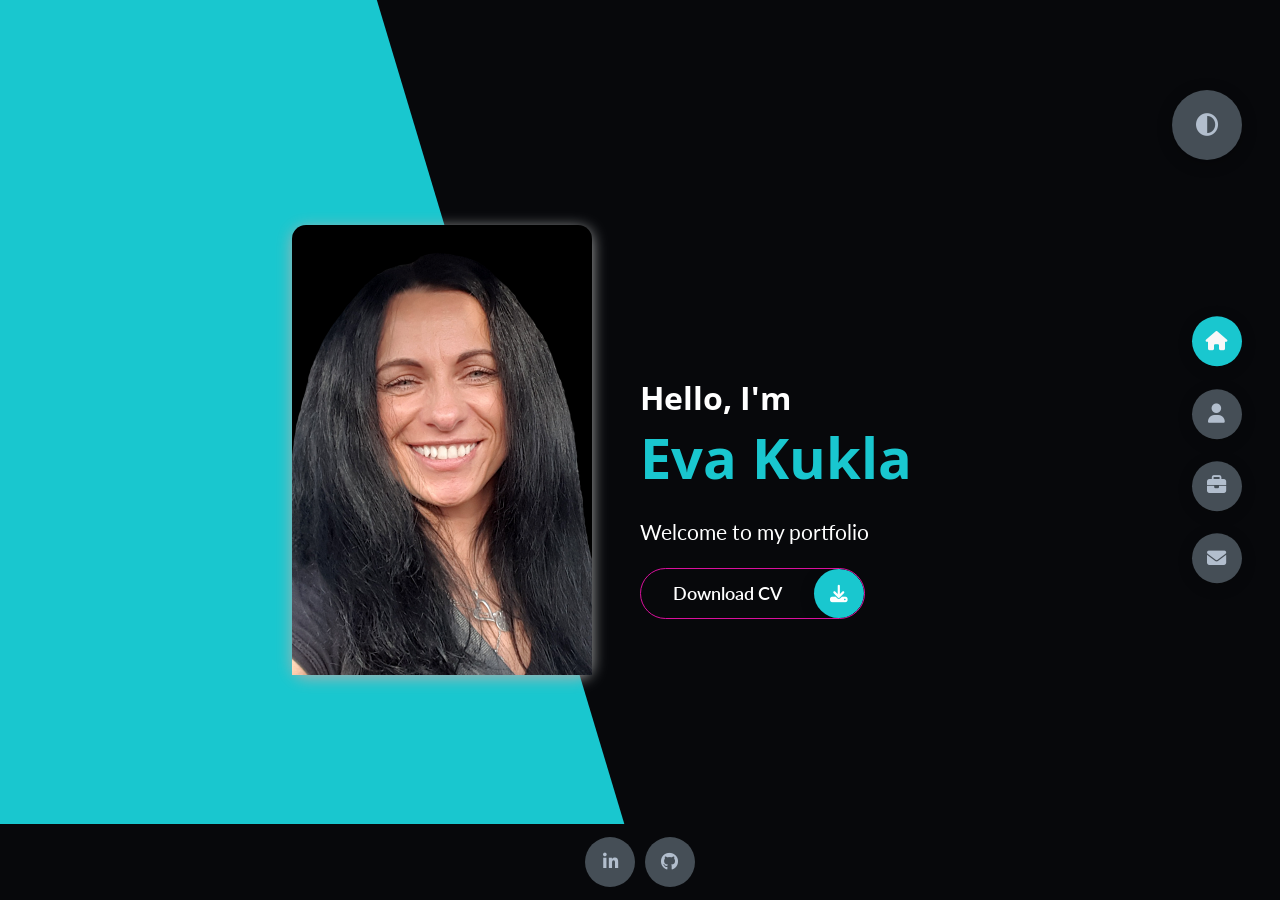
==== commit 5c5c5b82: "update Education and experience section" ====
--- a/index.html
+++ b/index.html
@@ -97,14 +97,12 @@
                     <div class="right-about">
                         <div class="about-item">
                             <div class="abt-text">
-                                <p class="large-text">Programming Languages & CMS</p>
+                                <p class="large-text">Languages</p>
                                 <p class="small-text">HTML</p>
-                                <p class="small-text">CSS, SaaS</p>
+                                <p class="small-text">CSS</p>
                                 <p class="small-text">JavaScript</p>
                                 <p class="small-text">React</p>
                                 <p class="small-text">Python</p>
-                                <p class="small-text">WordPress</p>
-                                
                             </div>
                         </div>
                         <div class="about-item">
@@ -125,18 +123,15 @@
                                 <p class="small-text">MySQL</p>
                                 <p class="small-text">PostgreSQL</p>
                                 <p class="small-text">Heroku</p>
-                                <p class="small-text">Render</p>
-                                <p class="small-text">Amazon AWS</p>
                             </div>
                         </div>
                         <div class="about-item">
                             <div class="abt-text">
                                 <p class="large-text">Tools</p>
-                                <p class="small-text">Gitpod, GitHub</p>
+                                <p class="small-text">GitHub</p>
                                 <p class="small-text">VS Code</p>
-                                <p class="small-text">Balsamiq</p>
+                                <p class="small-text">Canva</p>
                                 <p class="small-text">Figma</p>
-                                <p class="small-text">Adobe XD</p>
                                 <p class="small-text">Photoshop</p>
                                 <p class="small-text">db Diagram</p>
                             </div>
@@ -147,35 +142,46 @@
             <h4 class="stat-title">Education and Experience</h4>
             <div class="timeline">
                 <div class="container left">
-                    <div class="date">Sep 2017 - Present</div>
+                    <div class="date">Sep 2017 - Sep 2023</div>
                     <i class="icon fas fa-briefcase"></i>
                     <div class="content">
-                        <div class="date-mobile">Sep 2017 - Present</div>
-                        <h2>Kieran Fitzgerald - family in Dublin, Ireland</h2>
+                        <div class="date-mobile">Sep 2017 - 2023</div>
+                        <h2>Kieran Fitzgerald - family, <br>
+                            Dublin, Ireland
+                        </h2>
                         <p>
                             Childminder
                         </p>
                     </div>
                 </div>
                 <div class="container right">
-                    <div class="date">Nov 2020 - Nov 2021</div>
+                    <div class="date">Nov 2020 - Dec 2021</div>
                     <i class="icon icon-cap fa-solid fa-graduation-cap"></i>
                     <div class="content">
-                        <div class="date-mobile">Nov 2020 - Nov 2021</div>
-                        <h2>Code Institute in Dublin, Ireland</h2>
+                        <div class="date-mobile">Nov 2020 - Dec 2021</div>
+                        <h2>Code Institute,<br>
+                            Dublin, Ireland
+                        </h2>
                         <p>
-                            Full Stack Web Development Diploma Level 5,<br> GRADE: Distinction
+                            Diploma in Software Development<br> 
+                            GRADE: Distinction
                         </p>
                     </div>
                 </div>
                 <div class="container left">
-                    <div class="date">May 2006 - Aug 2015</div>
+                    <div class="date">Dec 2006 - Aug 2015</div>
                     <i class="icon fas fa-briefcase"></i>
                     <div class="content">
-                        <div class="date-mobile">May 2006 - Aug 2015</div>
-                        <h2>Bright Horizons Family Solutions<br> Tots&Co Crèche & Montessori<br> The Village Day Care & Montessori<br> The Park Academy Childcare</h2>
+                        <div class="date-mobile">Dec 2006 - Aug 2015</div>
+                        <h2>Bright Horizons Family Solutions,<br> 
+                            Tots&Co Crèche & Montessori,<br> 
+                            The Village Day Care & Montessori,<br> 
+                            The Park Academy Childcare,<br>
+                            Dublin, Ireland
+                        </h2>
                         <p>
-                            Childcare practitioner
+                            Nursery Assistant,<br>
+                            Preeschol teacher
                         </p>
                     </div>
                 </div>
@@ -184,9 +190,10 @@
                     <i class="icon fas fa-briefcase"></i>
                     <div class="content">
                         <div class="date-mobile">Sep 2003 - Aug 2006</div>
-                        <h2>Public Primary-School, Poland</h2>
+                        <h2>Primary-School No.1,<br>
+                            Skoczow, Poland</h2>
                         <p>
-                            Teacher of Computer of Science
+                            Computer Science Teacher
                         </p>
                     </div>
                 </div>
@@ -195,31 +202,43 @@
                     <i class="icon fas fa-briefcase"></i>
                     <div class="content">
                         <div class="date-mobile">Jan 2003 - Jun 2006</div>
-                        <h2>Communal Centre of Information Club Active Researchers of Work </h2>
+                        <h2>Communal Centre of Information,<br>
+                            Club Active Researchers of Work,<br>
+                            Skoczow, Poland 
+                        </h2>
                         <p>
                             IT Tutor
                         </p>
                     </div>
                 </div>
                 <div class="container right">
-                    <div class="date">Sep 2000 - Aug 2002</div>
+                    <div class="date">Sep 2001 - Aug 2002</div>
                     <i class="icon icon-cap fa-solid fa-graduation-cap"></i>
                     <div class="content">
-                        <div class="date-mobile">Sep 2000 - Aug 2002</div>
-                        <h2>University of Economics in Katowice, Poland</h2>
+                        <div class="date-mobile">Sep 2001 - Aug 2002</div>
+                        <h2>University of Economics<bR>
+                            Katowice, Poland
+                        </h2>
                         <p>
-                            Informatics in School, Post-Diploma equivalent of QQI Level 9,<br> GRADE: Very Good
+                            Informatics in School, Post-Diploma,
+                            <br>Level 9,
+                            <br>GRADE: First Class Honours
                         </p>
                     </div>
                 </div>
                 <div class="container left">
-                    <div class="date">Oct1996 - Jun 2001</div>
+                    <div class="date">Oct 1996 - Jun 2001</div>
                     <i class="icon icon-cap fa-solid fa-graduation-cap"></i>
                     <div class="content">
-                        <div class="date-mobile">Oct1996 - Jun 2001</div>
-                        <h2>Silesian University of Technology in Gliwice, Poland</h2>
+                        <div class="date-mobile">Oct 1996 - Jun 2001</div>
+                        <h2>Silesian University of Technology<br>
+                            Gliwice, Poland
+                        </h2>
                         <p>
-                            Master of Science, Engineer of Mechanics, Vocational Consultancy, Certificate of pedagogical preparation fields,<br> equivalent of QQI Level 9,<br> GRADE: Good
+                            Master of Science, Engineer of Mechanics,<br> Vocational Consultancy, <br>
+                            Certificate of pedagogical preparation,<br>
+                            Level 9,<br>
+                            GRADE: Second Class Honours
                         </p>
                     </div>
                 </div>
@@ -455,8 +474,12 @@
                     </div>
                 </div>
             </div>
+<<<<<<< HEAD
             <!-- Project Love For Food - Restaurant Markerplace  
                 issue with the page not found to fix it
+=======
+            <!-- Project Love For Food - Restaurant Markerplace  error: Website cant be reached
+>>>>>>> aa3f04193f29c7bd5dbc2aa2f9ae1295e5336719
             <div class="project-card">
                 <div class="img-container">
                     <a href="https://loveforfood.ml/" target="_blank" rel="noopener noreferrer">
@@ -585,6 +608,7 @@
                     </div>
                 </div>
             </div> -->
+<<<<<<< HEAD
              <!-- Project Energy Fitness Club  -->
              <div class="project-card ">
                 <div class="img-container">
@@ -620,6 +644,10 @@
                     </div>
                 </div>
             </div>
+=======
+            
+            
+>>>>>>> aa3f04193f29c7bd5dbc2aa2f9ae1295e5336719
             <!-- Project Mountain Peaks -->
             <div class="project-card alt margin-bottom" style="margin-bottom:6rem;">
                 <div class="img-container">
@@ -653,6 +681,43 @@
                         <ul class="projects-links-icons">
                             <li><a href="https://github.com/Eva-Kuk/mountains-react-app" class="icon" title="GitHub Link" aria-label="GitHub Link" target="_blank" rel="noopener noreferrer"><i class="fa-brands fa-github"></i></a></li>
                             <li><a href="https://mountain-peaks.onrender.com" class="icon" title="External Link" aria-label="External Link" target="_blank" rel="noopener noreferrer"><i class="fa-solid fa-arrow-up-right-from-square"></i></a></li>
+                        </ul>
+                    </div>
+                </div>
+            </div>
+ 
+
+            <!-- Project Energy Fitness Club  -->
+            <div class="project-card alt">
+                <div class="img-container">
+                    <a href="https://energy-fitness-club.onrender.com/" target="_blank" rel="noopener noreferrer">
+                        <div class="image">
+                            <img src="https://res.cloudinary.com/dfskzu7ui/image/upload/v1685479235/project5_y50yfj.png" class="img-size" alt="Energy Fitness Club project 6">
+                        </div>
+                    </a>
+                </div>
+                <div class="description">
+                    <h3>Energy Fitness Club</h3>
+                    <h4>Front End Development</h4>
+                    <p>A fully responsive React web application designed in Front End Development technologies for a fictional fitness club.</p>
+                    <div class="project-icons">
+                        <ul class="tech-icons">
+                            <li>
+                                <svg style="margin: 2px 5px 0 0;" width="18px" height="18px" viewBox="0 -14 256 256" version="1.1" xmlns="http://www.w3.org/2000/svg" xmlns:xlink="http://www.w3.org/1999/xlink" preserveAspectRatio="xMidYMid">
+                                    <title>React icon</title>
+                                    <g>
+                                    <path d="M210.483381,73.8236374 C207.827698,72.9095503 205.075867,72.0446761 202.24247,71.2267368 C202.708172,69.3261098 203.135596,67.4500894 203.515631,65.6059664 C209.753843,35.3248922 205.675082,10.9302478 191.747328,2.89849283 C178.392359,-4.80289661 156.551327,3.22703567 134.492936,22.4237776 C132.371761,24.2697233 130.244662,26.2241201 128.118477,28.2723861 C126.701777,26.917204 125.287358,25.6075897 123.876584,24.3549348 C100.758745,3.82852863 77.5866802,-4.82157937 63.6725966,3.23341515 C50.3303869,10.9571328 46.3792156,33.8904224 51.9945178,62.5880206 C52.5367729,65.3599011 53.1706189,68.1905639 53.8873982,71.068617 C50.6078941,71.9995641 47.4418534,72.9920277 44.4125156,74.0478303 C17.3093297,83.497195 0,98.3066828 0,113.667995 C0,129.533287 18.5815786,145.446423 46.8116526,155.095373 C49.0394553,155.856809 51.3511025,156.576778 53.7333796,157.260293 C52.9600965,160.37302 52.2875179,163.423318 51.7229345,166.398431 C46.3687351,194.597975 50.5500231,216.989464 63.8566899,224.664425 C77.6012619,232.590464 100.66852,224.443422 123.130185,204.809231 C124.905501,203.257196 126.687196,201.611293 128.472081,199.886102 C130.785552,202.113904 133.095375,204.222319 135.392897,206.199955 C157.14963,224.922338 178.637969,232.482469 191.932332,224.786092 C205.663234,216.837268 210.125675,192.78347 204.332202,163.5181 C203.88974,161.283006 203.374826,158.99961 202.796573,156.675661 C204.416503,156.196743 206.006814,155.702335 207.557482,155.188332 C236.905331,145.46465 256,129.745175 256,113.667995 C256,98.2510906 238.132466,83.3418093 210.483381,73.8236374 L210.483381,73.8236374 Z M204.118035,144.807565 C202.718197,145.270987 201.281904,145.718918 199.818271,146.153177 C196.578411,135.896354 192.205739,124.989735 186.854729,113.72131 C191.961041,102.721277 196.164656,91.9540963 199.313837,81.7638014 C201.93261,82.5215915 204.474374,83.3208483 206.923636,84.1643056 C230.613348,92.3195488 245.063763,104.377206 245.063763,113.667995 C245.063763,123.564379 229.457753,136.411268 204.118035,144.807565 L204.118035,144.807565 Z M193.603754,165.642007 C196.165567,178.582766 196.531475,190.282717 194.834536,199.429057 C193.309843,207.64764 190.243595,213.12715 186.452366,215.321689 C178.384612,219.991462 161.131788,213.921395 142.525146,197.909832 C140.392124,196.074366 138.243609,194.114502 136.088259,192.040261 C143.301619,184.151133 150.510878,174.979732 157.54698,164.793993 C169.922699,163.695814 181.614905,161.900447 192.218042,159.449363 C192.740247,161.555956 193.204126,163.621993 193.603754,165.642007 L193.603754,165.642007 Z M87.2761866,214.514686 C79.3938934,217.298414 73.1160375,217.378157 69.3211631,215.189998 C61.2461189,210.532528 57.8891498,192.554265 62.4682434,168.438039 C62.9927272,165.676183 63.6170041,162.839142 64.3365173,159.939216 C74.8234575,162.258154 86.4299951,163.926841 98.8353334,164.932519 C105.918826,174.899534 113.336329,184.06091 120.811247,192.08264 C119.178102,193.65928 117.551336,195.16028 115.933685,196.574699 C106.001303,205.256705 96.0479605,211.41654 87.2761866,214.514686 L87.2761866,214.514686 Z M50.3486141,144.746959 C37.8658105,140.48046 27.5570398,134.935332 20.4908634,128.884403 C14.1414664,123.446815 10.9357817,118.048415 10.9357817,113.667995 C10.9357817,104.34622 24.8334611,92.4562517 48.0123604,84.3748281 C50.8247961,83.3942121 53.7689223,82.4701001 56.8242337,81.6020363 C60.0276398,92.0224477 64.229889,102.917218 69.3011135,113.93411 C64.1642716,125.11459 59.9023288,136.182975 56.6674809,146.725506 C54.489347,146.099407 52.3791089,145.440499 50.3486141,144.746959 L50.3486141,144.746959 Z M62.7270678,60.4878073 C57.9160346,35.9004118 61.1112387,17.3525532 69.1516515,12.6982729 C77.7160924,7.74005624 96.6544653,14.8094222 116.614922,32.5329619 C117.890816,33.6657739 119.171723,34.8514442 120.456275,36.0781256 C113.018267,44.0647686 105.66866,53.1573386 98.6480514,63.0655695 C86.6081646,64.1815215 75.0831931,65.9741531 64.4868907,68.3746571 C63.8206914,65.6948233 63.2305903,63.0619242 62.7270678,60.4878073 L62.7270678,60.4878073 Z M173.153901,87.7550367 C170.620796,83.3796304 168.020249,79.1076627 165.369124,74.9523483 C173.537126,75.9849113 181.362914,77.3555864 188.712066,79.0329319 C186.505679,86.1041206 183.755673,93.4974728 180.518546,101.076741 C178.196419,96.6680702 175.740322,92.2229454 173.153901,87.7550367 L173.153901,87.7550367 Z M128.122121,43.8938899 C133.166461,49.3588189 138.218091,55.4603279 143.186789,62.0803968 C138.179814,61.8439007 133.110868,61.720868 128.000001,61.720868 C122.937434,61.720868 117.905854,61.8411667 112.929865,62.0735617 C117.903575,55.515009 122.99895,49.4217021 128.122121,43.8938899 L128.122121,43.8938899 Z M82.8018984,87.830679 C80.2715265,92.2183886 77.8609975,96.6393627 75.5753239,101.068539 C72.3906004,93.5156998 69.6661103,86.0886276 67.440586,78.9171899 C74.7446255,77.2826781 82.5335049,75.9461789 90.6495601,74.9332099 C87.9610684,79.1268011 85.3391054,83.4302106 82.8018984,87.8297677 L82.8018984,87.830679 L82.8018984,87.830679 Z M90.8833221,153.182899 C82.4979621,152.247395 74.5919739,150.979704 67.289757,149.390303 C69.5508242,142.09082 72.3354636,134.505173 75.5876271,126.789657 C77.8792246,131.215644 80.2993228,135.638441 82.8451877,140.03572 L82.8456433,140.03572 C85.4388987,144.515476 88.1255676,148.90364 90.8833221,153.182899 L90.8833221,153.182899 Z M128.424691,184.213105 C123.24137,178.620587 118.071264,172.434323 113.021912,165.780078 C117.923624,165.972373 122.921029,166.0708 128.000001,166.0708 C133.217953,166.0708 138.376211,165.953235 143.45336,165.727219 C138.468257,172.501308 133.434855,178.697141 128.424691,184.213105 L128.424691,184.213105 Z M180.622896,126.396409 C184.044571,134.195313 186.929004,141.741317 189.219234,148.9164 C181.796719,150.609693 173.782736,151.973534 165.339049,152.986959 C167.996555,148.775595 170.619884,144.430263 173.197646,139.960532 C175.805484,135.438399 178.28163,130.90943 180.622896,126.396409 L180.622896,126.396409 Z M163.724586,134.496971 C159.722835,141.435557 155.614455,148.059271 151.443648,154.311611 C143.847063,154.854776 135.998946,155.134562 128.000001,155.134562 C120.033408,155.134562 112.284171,154.887129 104.822013,154.402745 C100.48306,148.068386 96.285368,141.425078 92.3091341,134.556664 L92.3100455,134.556664 C88.3442923,127.706935 84.6943232,120.799333 81.3870228,113.930466 C84.6934118,107.045648 88.3338117,100.130301 92.276781,93.292874 L92.2758697,93.294241 C96.2293193,86.4385872 100.390102,79.8276317 104.688954,73.5329157 C112.302398,72.9573964 120.109505,72.6571055 127.999545,72.6571055 L128.000001,72.6571055 C135.925583,72.6571055 143.742714,72.9596746 151.353879,73.5402067 C155.587114,79.7888993 159.719645,86.3784378 163.688588,93.2350031 C167.702644,100.168578 171.389978,107.037901 174.724618,113.77508 C171.400003,120.627999 167.720871,127.566587 163.724586,134.496971 L163.724586,134.496971 Z M186.284677,12.3729198 C194.857321,17.3165548 198.191049,37.2542268 192.804953,63.3986692 C192.461372,65.0669011 192.074504,66.7661189 191.654369,68.4881206 C181.03346,66.0374921 169.500286,64.2138746 157.425315,63.0810626 C150.391035,53.0639249 143.101577,43.9572289 135.784778,36.073113 C137.751934,34.1806885 139.716356,32.3762092 141.672575,30.673346 C160.572216,14.2257007 178.236518,7.73185406 186.284677,12.3729198 L186.284677,12.3729198 Z M128.000001,90.8080696 C140.624975,90.8080696 150.859926,101.042565 150.859926,113.667995 C150.859926,126.292969 140.624975,136.527922 128.000001,136.527922 C115.375026,136.527922 105.140075,126.292969 105.140075,113.667995 C105.140075,101.042565 115.375026,90.8080696 128.000001,90.8080696 L128.000001,90.8080696 Z" fill="#00D8FF">
+                                    </path>
+                                    </g>
+                                </svg>
+                            </li>
+                            <li><i class="icon-margin fa-brands fa-html5" aria-hidden="true"></i></li>
+                            <li><i class="icon-margin fa-brands fa-css3-alt" aria-hidden="true"></i></li>
+                            <li><i class="icon-margin fa-brands fa-js-square" aria-hidden="true"></i></li>
+                        </ul>
+                        <ul class="projects-links-icons">
+                            <li><a href="https://github.com/Eva-Kuk/energy-fitness-club" class="icon" title="GitHub Link" aria-label="GitHub Link" target="_blank" rel="noopener noreferrer"><i class="fa-brands fa-github"></i></a></li>
+                            <li><a href="https://energy-fitness-club.onrender.com/" class="icon" title="External Link" aria-label="External Link" target="_blank" rel="noopener noreferrer"><i class="fa-solid fa-arrow-up-right-from-square"></i></a></li>
                         </ul>
                     </div>
                 </div>
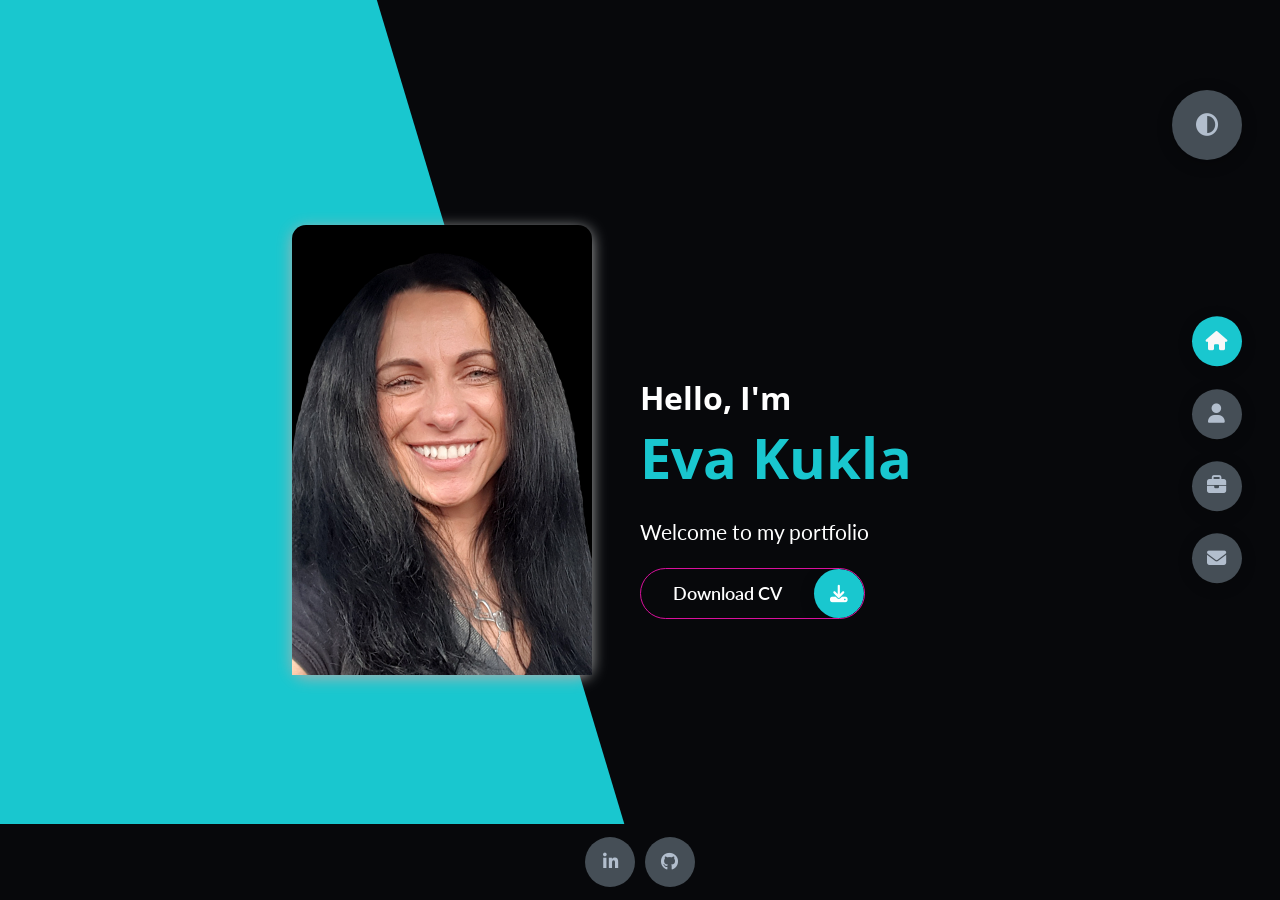
==== commit 54d0e409: "add updated CV" ====
--- a/index.html
+++ b/index.html
@@ -57,7 +57,7 @@
                     <span>Welcome to my portfolio</span>
                 </p>
                 <div class="btn-con">
-                    <a href="assets/cv/cv2.pdf" target="_blank" aria-hidden="true" class="main-btn">
+                    <a href="assets/cv/cv4.pdf" target="_blank" aria-hidden="true" class="main-btn">
                         <span class="btn-text">Download CV</span>
                         <span class="btn-icon"><i class="fas fa-download"></i></span>
                     </a>
@@ -86,7 +86,7 @@
                         exploring nature through hiking, and embarking on exciting adventures while traveling. These activities provide me with balance and inspiration in my life.
                     </p>
                     <div class="btn-con">
-                        <a href="assets/cv/cv.pdf" target="_blank" aria-hidden="true" class="main-btn">
+                        <a href="assets/cv/cv4.pdf" target="_blank" aria-hidden="true" class="main-btn">
                             <span class="btn-text">Download CV</span>
                             <span class="btn-icon"><i class="fas fa-download"></i></span>
                         </a>
@@ -198,12 +198,12 @@
                     </div>
                 </div>
                 <div class="container  left">
-                    <div class="date">Jan 2003 - Jun 2006</div>
+                    <div class="date">Sep 2003 - Jun 2006</div>
                     <i class="icon fas fa-briefcase"></i>
                     <div class="content">
-                        <div class="date-mobile">Jan 2003 - Jun 2006</div>
-                        <h2>Communal Centre of Information,<br>
-                            Club Active Researchers of Work,<br>
+                        <div class="date-mobile">Sep 2003 - Jun 2006</div>
+                        <h2>Association for the Development and 
+                            Promotion of Skoczow "Little Homeland",<br>
                             Skoczow, Poland 
                         </h2>
                         <p>
@@ -262,8 +262,7 @@
                 </div>
                 <div class="description">
                     <h3>The Hikers</h3>
-                    <h4>User Centric Frontend Development</h4>
-                    <p> A fully responsive static website designed in Front End Development technologies for a fictional hiking group.</p>
+                    <p> A fully responsive static website designed in Front End Development technologies for a hiking group.</p>
 
                     <div class="project-icons">
                         <ul class="tech-icons">
@@ -290,7 +289,7 @@
                 <div class="description">
                     <h3>Wroclaw The City of Dwarfs</h3>
                     <h4>Interactive Frontend Development</h4>
-                    <p>An interactive guide of a Polish city Wroclaw, designed in Front End Development technologies, where users can also sent an email via EmailJS.</p>
+                    <p>An interactive guide website of a Polish city Wroclaw, designed in Front End Development technologies, with API and EmailJS integration.</p>
                     <div class="project-icons">
                         <ul class="tech-icons">
                             <li><i class="icon-margin fa-brands fa-html5" aria-hidden="true"></i></li>
@@ -337,7 +336,7 @@
                 <div class="description">
                     <h3>Smoothie Lovers</h3>
                     <h4>Data Centric Development</h4>
-                    <p>A recipe book web application designed in Full Stack Development technologies, where users can create an account, add, edit and delete their own recipes.</p>
+                    <p>A recipe book website designed in Full Stack Development technologies, with CRUD implementation.</p>
                     <div class="project-icons">
                         <ul class="tech-icons">
                             <li>
@@ -407,7 +406,7 @@
                 <div class="description">
                     <h3>Unique Wings</h3>
                     <h4>Full Stack Development</h4>
-                    <p>A fully functional e-commerce web application designed in Full Stack Development technologies, with admin access to the site's data, user authentication and product purchase mechanism.</p>
+                    <p>A fully functional e-commerce website designed in Full Stack Development technologies, with admin access to the site's data, user authentication and product purchase mechanism.</p>
                     <div class="project-icons">
                         <ul class="tech-icons">
                             <li>
@@ -474,12 +473,12 @@
                     </div>
                 </div>
             </div>
-<<<<<<< HEAD
+
             <!-- Project Love For Food - Restaurant Markerplace  
                 issue with the page not found to fix it
-=======
-            <!-- Project Love For Food - Restaurant Markerplace  error: Website cant be reached
->>>>>>> aa3f04193f29c7bd5dbc2aa2f9ae1295e5336719
+
+            Project Love For Food - Restaurant Markerplace  error: Website cant be reached
+
             <div class="project-card">
                 <div class="img-container">
                     <a href="https://loveforfood.ml/" target="_blank" rel="noopener noreferrer">
@@ -608,7 +607,7 @@
                     </div>
                 </div>
             </div> -->
-<<<<<<< HEAD
+
              <!-- Project Energy Fitness Club  -->
              <div class="project-card ">
                 <div class="img-container">
@@ -621,7 +620,7 @@
                 <div class="description">
                     <h3>Energy Fitness Club</h3>
                     <h4>Front End Development</h4>
-                    <p>A fully responsive React web application designed in Front End Development technologies for a fictional fitness club.</p>
+                    <p>A fully responsive website designed in Front End Development technologies using React for a fitness club.</p>
                     <div class="project-icons">
                         <ul class="tech-icons">
                             <li>
@@ -644,10 +643,10 @@
                     </div>
                 </div>
             </div>
-=======
+
             
             
->>>>>>> aa3f04193f29c7bd5dbc2aa2f9ae1295e5336719
+
             <!-- Project Mountain Peaks -->
             <div class="project-card alt margin-bottom" style="margin-bottom:6rem;">
                 <div class="img-container">
@@ -660,7 +659,7 @@
                 <div class="description">
                     <h3>Mountain Peaks</h3>
                     <h4>Front End Development</h4>
-                    <p>A fully responsive React web application designed in Front End Development technologies for a fictional Mountain guided Tours.</p>
+                    <p>A fully responsive website designed in Front End Development technologies using React for a Mountain guided Tours.</p>
                     <div class="project-icons">
                         <ul class="tech-icons">
                             <li>
@@ -687,41 +686,7 @@
             </div>
  
 
-            <!-- Project Energy Fitness Club  -->
-            <div class="project-card alt">
-                <div class="img-container">
-                    <a href="https://energy-fitness-club.onrender.com/" target="_blank" rel="noopener noreferrer">
-                        <div class="image">
-                            <img src="https://res.cloudinary.com/dfskzu7ui/image/upload/v1685479235/project5_y50yfj.png" class="img-size" alt="Energy Fitness Club project 6">
-                        </div>
-                    </a>
-                </div>
-                <div class="description">
-                    <h3>Energy Fitness Club</h3>
-                    <h4>Front End Development</h4>
-                    <p>A fully responsive React web application designed in Front End Development technologies for a fictional fitness club.</p>
-                    <div class="project-icons">
-                        <ul class="tech-icons">
-                            <li>
-                                <svg style="margin: 2px 5px 0 0;" width="18px" height="18px" viewBox="0 -14 256 256" version="1.1" xmlns="http://www.w3.org/2000/svg" xmlns:xlink="http://www.w3.org/1999/xlink" preserveAspectRatio="xMidYMid">
-                                    <title>React icon</title>
-                                    <g>
-                                    <path d="M210.483381,73.8236374 C207.827698,72.9095503 205.075867,72.0446761 202.24247,71.2267368 C202.708172,69.3261098 203.135596,67.4500894 203.515631,65.6059664 C209.753843,35.3248922 205.675082,10.9302478 191.747328,2.89849283 C178.392359,-4.80289661 156.551327,3.22703567 134.492936,22.4237776 C132.371761,24.2697233 130.244662,26.2241201 128.118477,28.2723861 C126.701777,26.917204 125.287358,25.6075897 123.876584,24.3549348 C100.758745,3.82852863 77.5866802,-4.82157937 63.6725966,3.23341515 C50.3303869,10.9571328 46.3792156,33.8904224 51.9945178,62.5880206 C52.5367729,65.3599011 53.1706189,68.1905639 53.8873982,71.068617 C50.6078941,71.9995641 47.4418534,72.9920277 44.4125156,74.0478303 C17.3093297,83.497195 0,98.3066828 0,113.667995 C0,129.533287 18.5815786,145.446423 46.8116526,155.095373 C49.0394553,155.856809 51.3511025,156.576778 53.7333796,157.260293 C52.9600965,160.37302 52.2875179,163.423318 51.7229345,166.398431 C46.3687351,194.597975 50.5500231,216.989464 63.8566899,224.664425 C77.6012619,232.590464 100.66852,224.443422 123.130185,204.809231 C124.905501,203.257196 126.687196,201.611293 128.472081,199.886102 C130.785552,202.113904 133.095375,204.222319 135.392897,206.199955 C157.14963,224.922338 178.637969,232.482469 191.932332,224.786092 C205.663234,216.837268 210.125675,192.78347 204.332202,163.5181 C203.88974,161.283006 203.374826,158.99961 202.796573,156.675661 C204.416503,156.196743 206.006814,155.702335 207.557482,155.188332 C236.905331,145.46465 256,129.745175 256,113.667995 C256,98.2510906 238.132466,83.3418093 210.483381,73.8236374 L210.483381,73.8236374 Z M204.118035,144.807565 C202.718197,145.270987 201.281904,145.718918 199.818271,146.153177 C196.578411,135.896354 192.205739,124.989735 186.854729,113.72131 C191.961041,102.721277 196.164656,91.9540963 199.313837,81.7638014 C201.93261,82.5215915 204.474374,83.3208483 206.923636,84.1643056 C230.613348,92.3195488 245.063763,104.377206 245.063763,113.667995 C245.063763,123.564379 229.457753,136.411268 204.118035,144.807565 L204.118035,144.807565 Z M193.603754,165.642007 C196.165567,178.582766 196.531475,190.282717 194.834536,199.429057 C193.309843,207.64764 190.243595,213.12715 186.452366,215.321689 C178.384612,219.991462 161.131788,213.921395 142.525146,197.909832 C140.392124,196.074366 138.243609,194.114502 136.088259,192.040261 C143.301619,184.151133 150.510878,174.979732 157.54698,164.793993 C169.922699,163.695814 181.614905,161.900447 192.218042,159.449363 C192.740247,161.555956 193.204126,163.621993 193.603754,165.642007 L193.603754,165.642007 Z M87.2761866,214.514686 C79.3938934,217.298414 73.1160375,217.378157 69.3211631,215.189998 C61.2461189,210.532528 57.8891498,192.554265 62.4682434,168.438039 C62.9927272,165.676183 63.6170041,162.839142 64.3365173,159.939216 C74.8234575,162.258154 86.4299951,163.926841 98.8353334,164.932519 C105.918826,174.899534 113.336329,184.06091 120.811247,192.08264 C119.178102,193.65928 117.551336,195.16028 115.933685,196.574699 C106.001303,205.256705 96.0479605,211.41654 87.2761866,214.514686 L87.2761866,214.514686 Z M50.3486141,144.746959 C37.8658105,140.48046 27.5570398,134.935332 20.4908634,128.884403 C14.1414664,123.446815 10.9357817,118.048415 10.9357817,113.667995 C10.9357817,104.34622 24.8334611,92.4562517 48.0123604,84.3748281 C50.8247961,83.3942121 53.7689223,82.4701001 56.8242337,81.6020363 C60.0276398,92.0224477 64.229889,102.917218 69.3011135,113.93411 C64.1642716,125.11459 59.9023288,136.182975 56.6674809,146.725506 C54.489347,146.099407 52.3791089,145.440499 50.3486141,144.746959 L50.3486141,144.746959 Z M62.7270678,60.4878073 C57.9160346,35.9004118 61.1112387,17.3525532 69.1516515,12.6982729 C77.7160924,7.74005624 96.6544653,14.8094222 116.614922,32.5329619 C117.890816,33.6657739 119.171723,34.8514442 120.456275,36.0781256 C113.018267,44.0647686 105.66866,53.1573386 98.6480514,63.0655695 C86.6081646,64.1815215 75.0831931,65.9741531 64.4868907,68.3746571 C63.8206914,65.6948233 63.2305903,63.0619242 62.7270678,60.4878073 L62.7270678,60.4878073 Z M173.153901,87.7550367 C170.620796,83.3796304 168.020249,79.1076627 165.369124,74.9523483 C173.537126,75.9849113 181.362914,77.3555864 188.712066,79.0329319 C186.505679,86.1041206 183.755673,93.4974728 180.518546,101.076741 C178.196419,96.6680702 175.740322,92.2229454 173.153901,87.7550367 L173.153901,87.7550367 Z M128.122121,43.8938899 C133.166461,49.3588189 138.218091,55.4603279 143.186789,62.0803968 C138.179814,61.8439007 133.110868,61.720868 128.000001,61.720868 C122.937434,61.720868 117.905854,61.8411667 112.929865,62.0735617 C117.903575,55.515009 122.99895,49.4217021 128.122121,43.8938899 L128.122121,43.8938899 Z M82.8018984,87.830679 C80.2715265,92.2183886 77.8609975,96.6393627 75.5753239,101.068539 C72.3906004,93.5156998 69.6661103,86.0886276 67.440586,78.9171899 C74.7446255,77.2826781 82.5335049,75.9461789 90.6495601,74.9332099 C87.9610684,79.1268011 85.3391054,83.4302106 82.8018984,87.8297677 L82.8018984,87.830679 L82.8018984,87.830679 Z M90.8833221,153.182899 C82.4979621,152.247395 74.5919739,150.979704 67.289757,149.390303 C69.5508242,142.09082 72.3354636,134.505173 75.5876271,126.789657 C77.8792246,131.215644 80.2993228,135.638441 82.8451877,140.03572 L82.8456433,140.03572 C85.4388987,144.515476 88.1255676,148.90364 90.8833221,153.182899 L90.8833221,153.182899 Z M128.424691,184.213105 C123.24137,178.620587 118.071264,172.434323 113.021912,165.780078 C117.923624,165.972373 122.921029,166.0708 128.000001,166.0708 C133.217953,166.0708 138.376211,165.953235 143.45336,165.727219 C138.468257,172.501308 133.434855,178.697141 128.424691,184.213105 L128.424691,184.213105 Z M180.622896,126.396409 C184.044571,134.195313 186.929004,141.741317 189.219234,148.9164 C181.796719,150.609693 173.782736,151.973534 165.339049,152.986959 C167.996555,148.775595 170.619884,144.430263 173.197646,139.960532 C175.805484,135.438399 178.28163,130.90943 180.622896,126.396409 L180.622896,126.396409 Z M163.724586,134.496971 C159.722835,141.435557 155.614455,148.059271 151.443648,154.311611 C143.847063,154.854776 135.998946,155.134562 128.000001,155.134562 C120.033408,155.134562 112.284171,154.887129 104.822013,154.402745 C100.48306,148.068386 96.285368,141.425078 92.3091341,134.556664 L92.3100455,134.556664 C88.3442923,127.706935 84.6943232,120.799333 81.3870228,113.930466 C84.6934118,107.045648 88.3338117,100.130301 92.276781,93.292874 L92.2758697,93.294241 C96.2293193,86.4385872 100.390102,79.8276317 104.688954,73.5329157 C112.302398,72.9573964 120.109505,72.6571055 127.999545,72.6571055 L128.000001,72.6571055 C135.925583,72.6571055 143.742714,72.9596746 151.353879,73.5402067 C155.587114,79.7888993 159.719645,86.3784378 163.688588,93.2350031 C167.702644,100.168578 171.389978,107.037901 174.724618,113.77508 C171.400003,120.627999 167.720871,127.566587 163.724586,134.496971 L163.724586,134.496971 Z M186.284677,12.3729198 C194.857321,17.3165548 198.191049,37.2542268 192.804953,63.3986692 C192.461372,65.0669011 192.074504,66.7661189 191.654369,68.4881206 C181.03346,66.0374921 169.500286,64.2138746 157.425315,63.0810626 C150.391035,53.0639249 143.101577,43.9572289 135.784778,36.073113 C137.751934,34.1806885 139.716356,32.3762092 141.672575,30.673346 C160.572216,14.2257007 178.236518,7.73185406 186.284677,12.3729198 L186.284677,12.3729198 Z M128.000001,90.8080696 C140.624975,90.8080696 150.859926,101.042565 150.859926,113.667995 C150.859926,126.292969 140.624975,136.527922 128.000001,136.527922 C115.375026,136.527922 105.140075,126.292969 105.140075,113.667995 C105.140075,101.042565 115.375026,90.8080696 128.000001,90.8080696 L128.000001,90.8080696 Z" fill="#00D8FF">
-                                    </path>
-                                    </g>
-                                </svg>
-                            </li>
-                            <li><i class="icon-margin fa-brands fa-html5" aria-hidden="true"></i></li>
-                            <li><i class="icon-margin fa-brands fa-css3-alt" aria-hidden="true"></i></li>
-                            <li><i class="icon-margin fa-brands fa-js-square" aria-hidden="true"></i></li>
-                        </ul>
-                        <ul class="projects-links-icons">
-                            <li><a href="https://github.com/Eva-Kuk/energy-fitness-club" class="icon" title="GitHub Link" aria-label="GitHub Link" target="_blank" rel="noopener noreferrer"><i class="fa-brands fa-github"></i></a></li>
-                            <li><a href="https://energy-fitness-club.onrender.com/" class="icon" title="External Link" aria-label="External Link" target="_blank" rel="noopener noreferrer"><i class="fa-solid fa-arrow-up-right-from-square"></i></a></li>
-                        </ul>
-                    </div>
-                </div>
-            </div>
+          
         </section>
         <!-- End Projects Page -->
 
